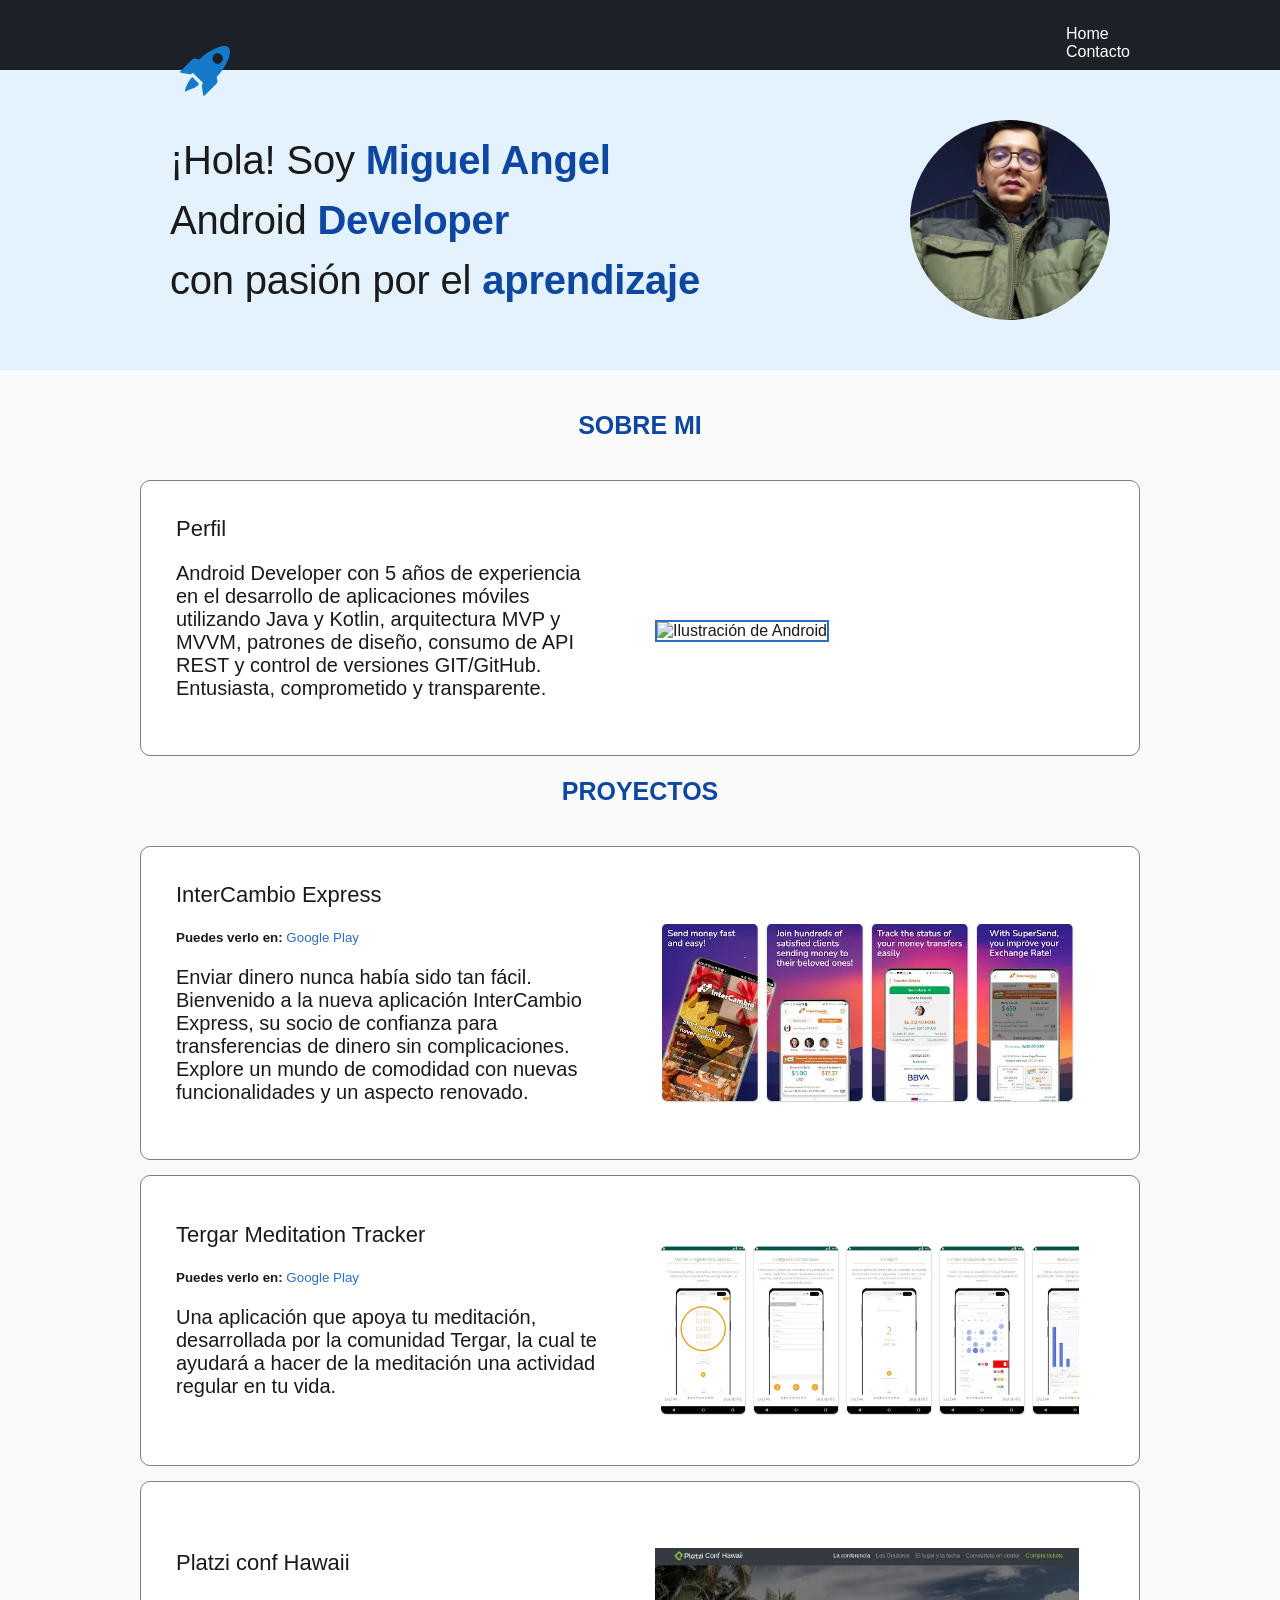
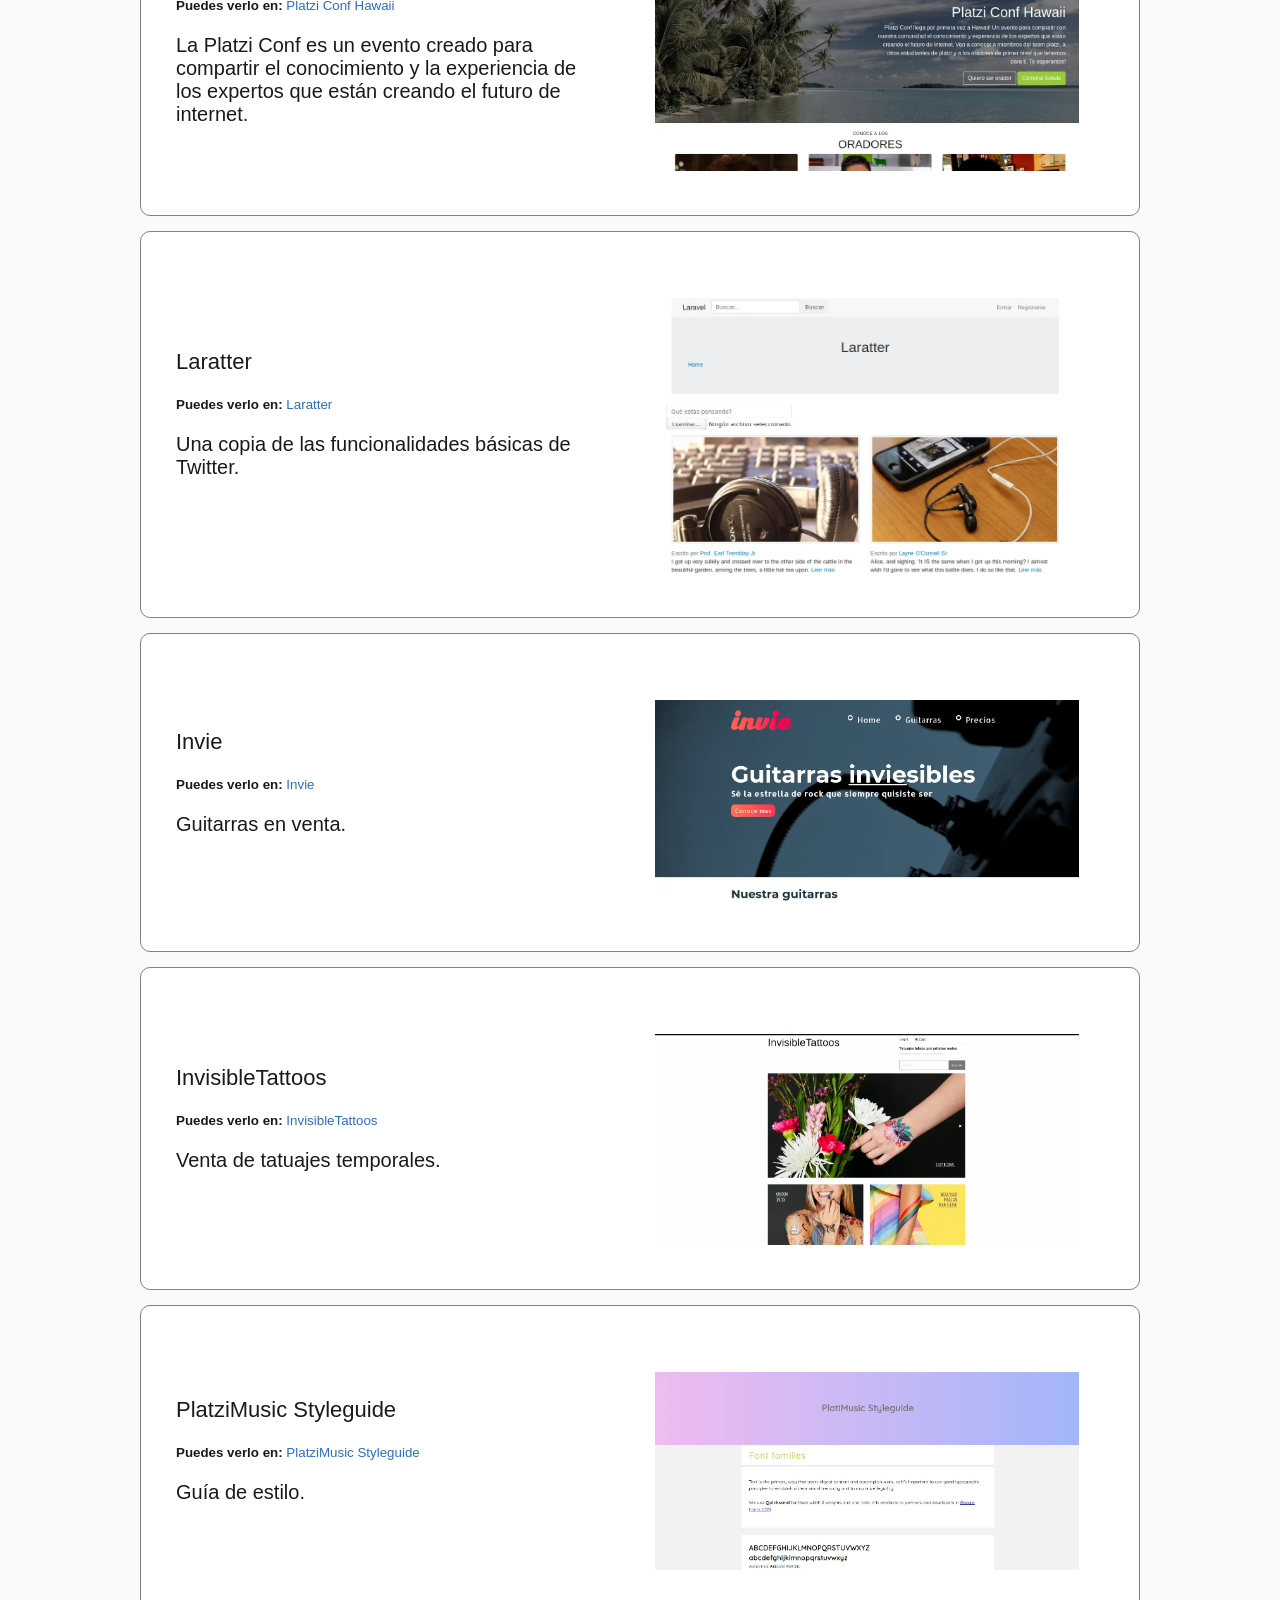
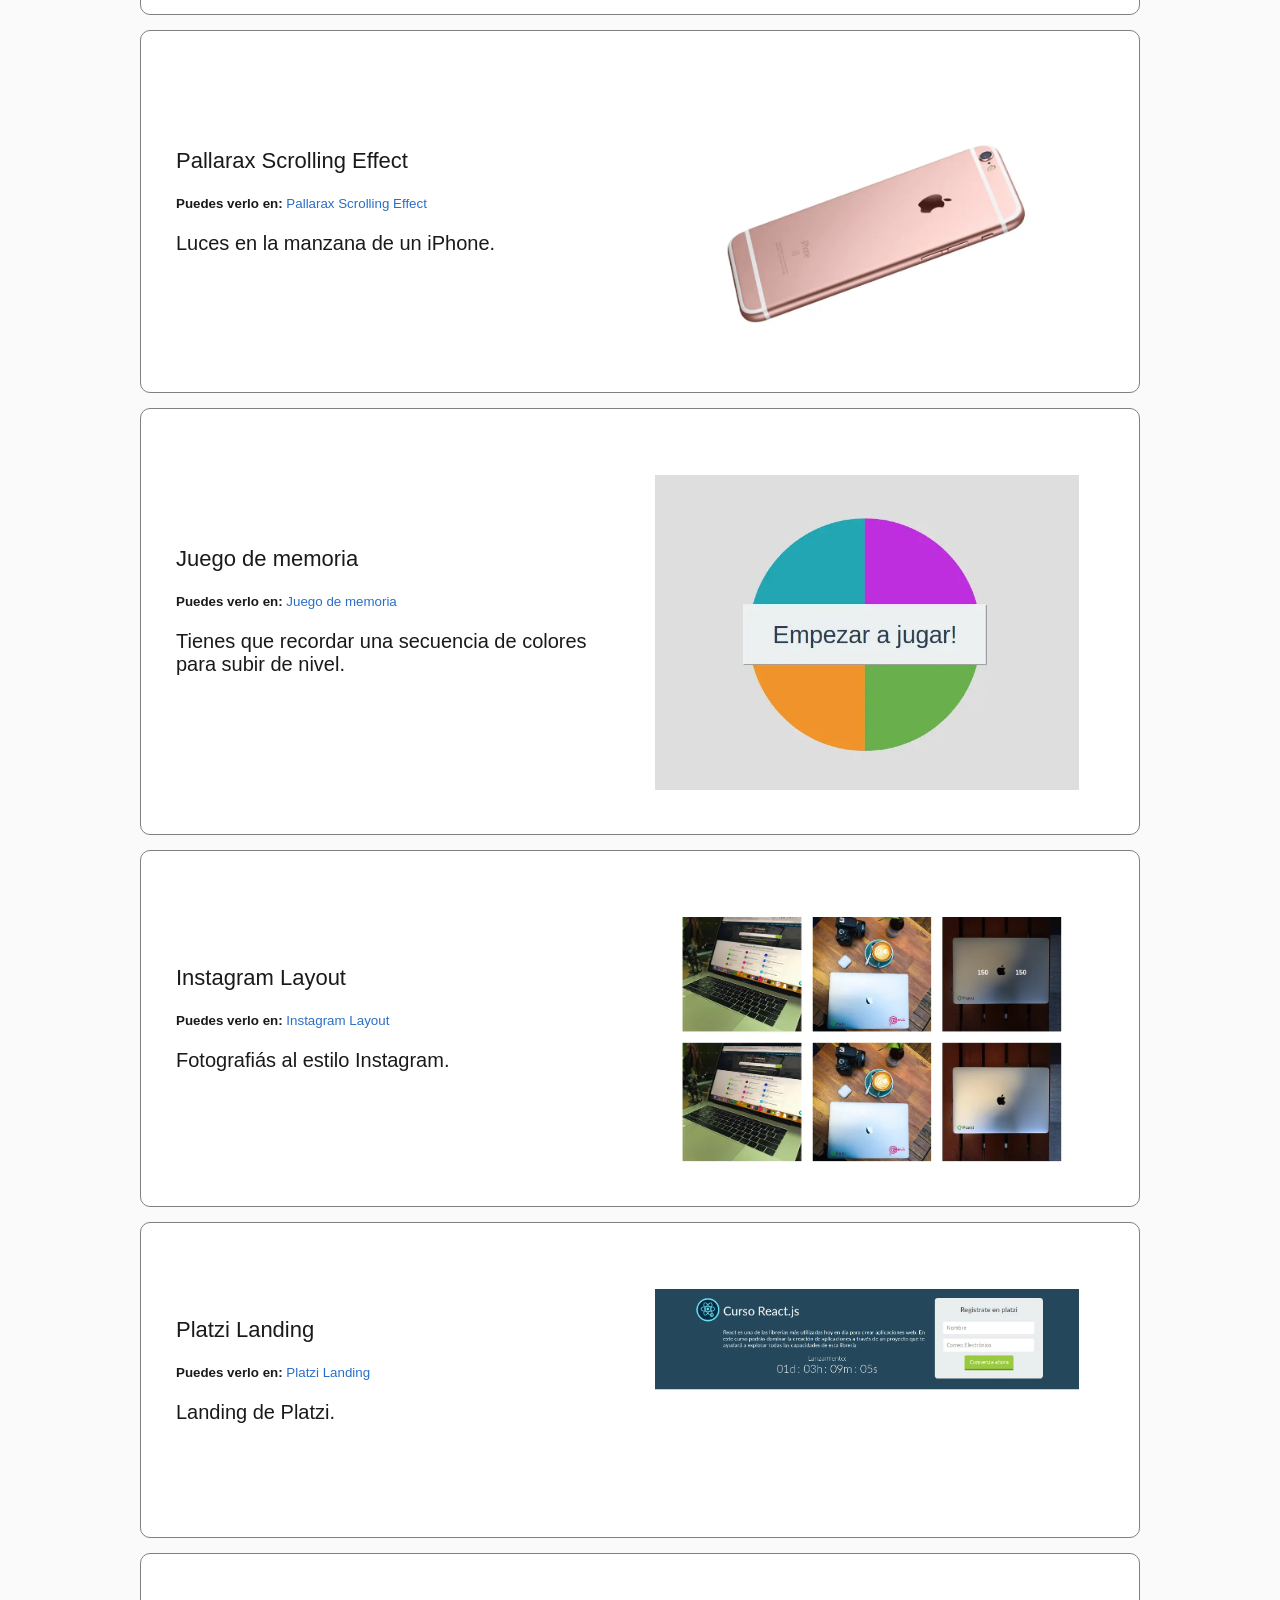
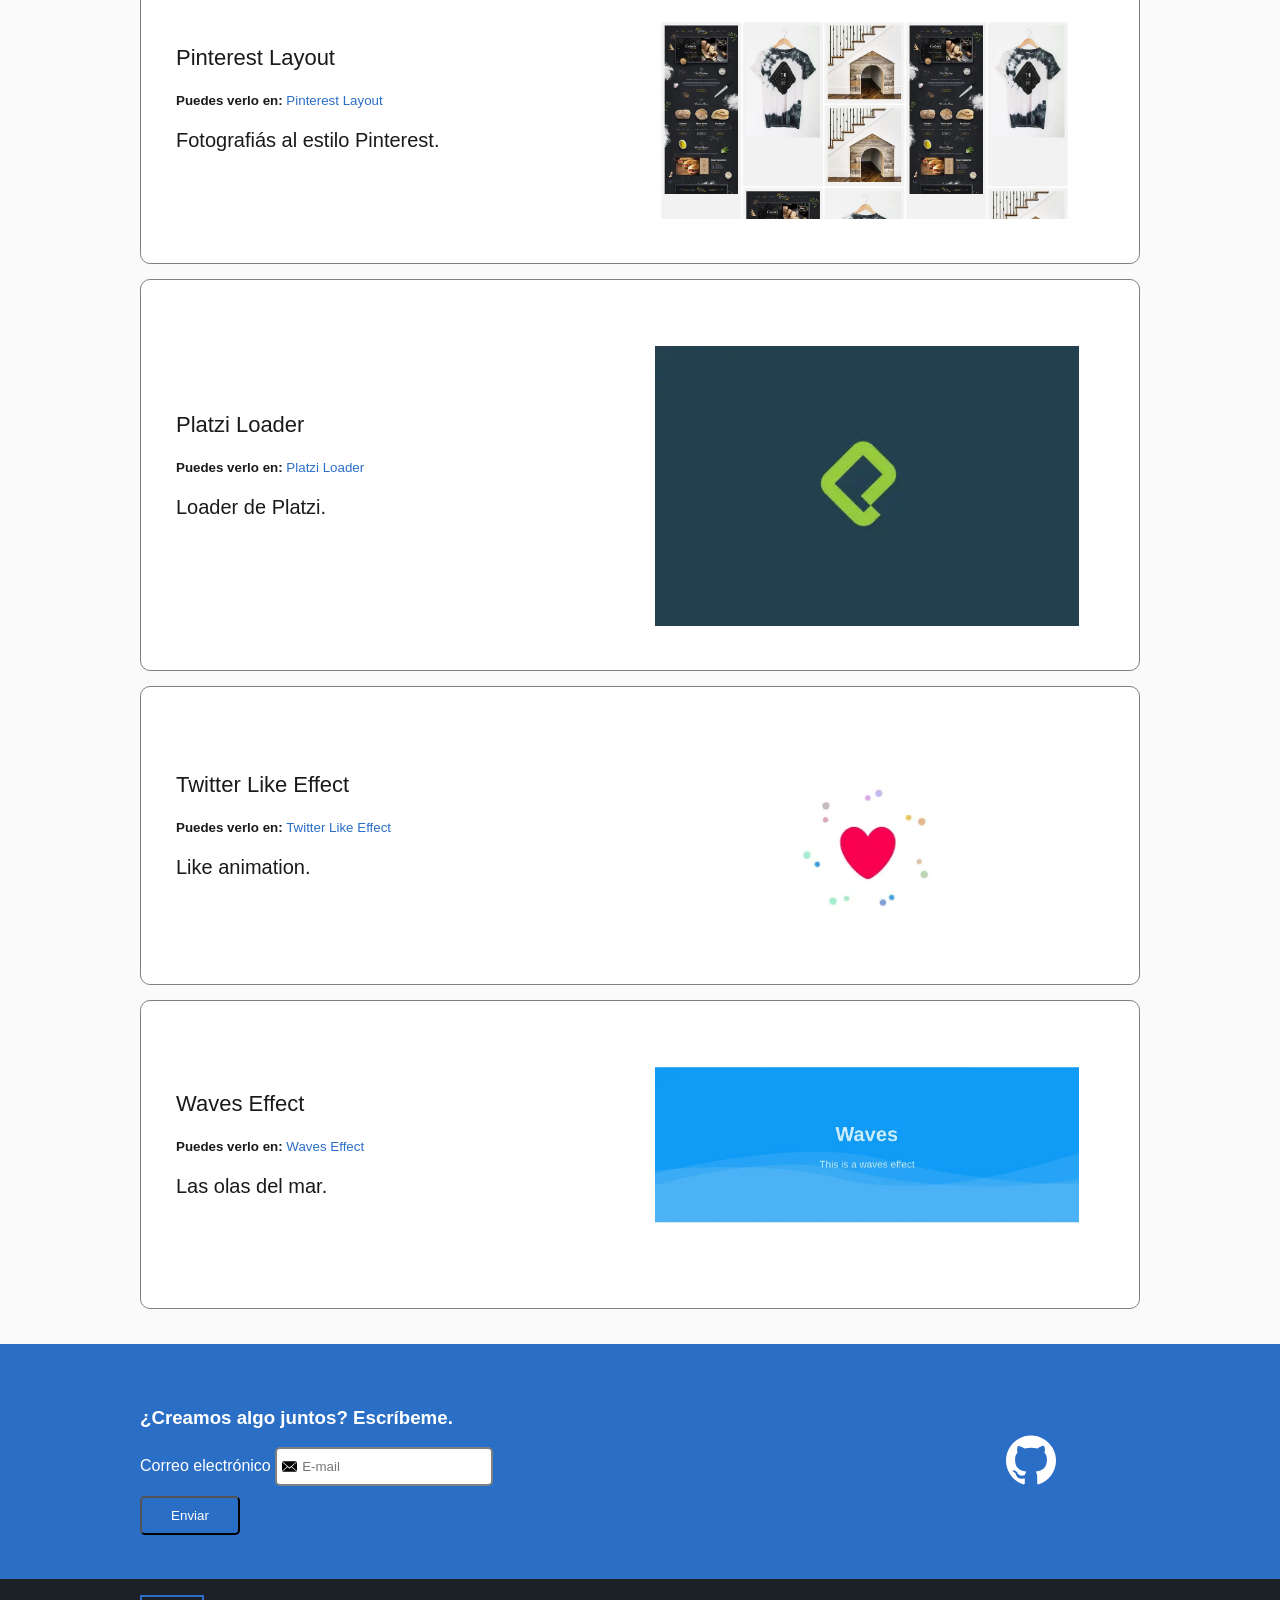
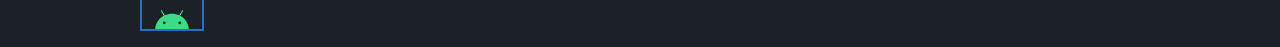
==== index.html @ 7433ea6f "Primer commit" ====
<!DOCTYPE html>
<html lang="es">
    <head>
        <!-- Metadatos y SEO -->
        <meta charset="UTF-8">
        <meta name="viewport" content="width=device-width, initial-scale=1.0">
        <meta http-equiv="X-UA-Compatible" content="ie=edge">
        <title>Miguel Angel Fuentes | Android Developer</title>
        <meta name="description" content="Portafolio de Miguel Angel Fuentes, Android Developer con experiencia en Java, Kotlin, arquitectura MVP/MVVM y desarrollo de aplicaciones móviles.">
        <meta property="og:title" content="Miguel Angel Fuentes | Android Developer">
        <meta property="og:description" content="Portafolio de Miguel Angel Fuentes, Android Developer con experiencia en Java, Kotlin, arquitectura MVP/MVVM y desarrollo de aplicaciones móviles.">
        <meta property="og:type" content="website">
        <meta property="og:url" content="https://mikeegivieer.github.io/">
        <meta property="og:image" content="https://mikeegivieer.github.io/images/m1.png">
        <meta name="twitter:card" content="summary_large_image">
        <meta name="twitter:title" content="Miguel Angel Fuentes | Android Developer">
        <meta name="twitter:description" content="Portafolio de Miguel Angel Fuentes, Android Developer con experiencia en Java, Kotlin, arquitectura MVP/MVVM y desarrollo de aplicaciones móviles.">
        <!-- Cargar estilos principales y responsivos -->
        <link rel="stylesheet" href="css/styles.min.css">
        <link rel="stylesheet" href="css/responsive.css">
    </head>
    <body>
            <!-- Botón menú hamburguesa para móviles -->
            <i class="icon-menu burger-button" id="burger-menu" aria-label="Abrir menú de navegación" tabindex="0" role="button"></i>
            <!-- Encabezado principal con logo y menú -->
            <header class="header" role="banner" aria-label="Encabezado principal del sitio">
                <div class="container">
                    <figure class="logo">
                        <img src="images/logo.svg" height="50" alt="Logo de Miguel Angel Fuentes" role="img" aria-label="Logo de Miguel Angel Fuentes" />
                    </figure>
                    <!-- Navegación principal -->
                    <nav class="menu" role="navigation" aria-label="Menú principal del sitio">
                        <ul>
                            <li>
                                <a class="link" href="index.html" aria-current="page">Home</a>
                            </li>
                            <li>
                                <a class="link" href="index.html#contacto">Contacto</a>
                            </li>
                        </ul>
                    </nav>
                </div>
            </header>
            <main role="main" aria-label="Contenido principal">
                <!-- Sección de presentación principal -->
                <section class="hero" aria-label="Presentación principal">
                    <div class="container">
                        <h1 tabindex="0">¡Hola! Soy <strong> Miguel Angel</strong><br> Android <strong> Developer</strong> <br> con pasión por el <strong> aprendizaje</strong></h1>
                        <img class="hero-image" src="images/m1.webp" width="200" height="200" alt="Foto de Miguel Angel Fuentes" loading="lazy" role="img" aria-label="Foto de Miguel Angel Fuentes" />
                    </div>
                </section>
                <!-- Sección sobre mí y proyectos -->
                <section id="portafolio" class="portfolio" aria-label="Sobre mí y proyectos">
                    <div class="container" role="region" aria-label="Sobre mí">
                        <h2 tabindex="0">Sobre mi</h2>
                        <!-- Perfil profesional -->
                        <article class="project">
                            <div class="project-details">
                                <h3 class="project-title">Perfil </h3>
                                <p class="project-description">Android Developer con 5 años de experiencia en el desarrollo de aplicaciones móviles utilizando Java y Kotlin, arquitectura MVP y MVVM, patrones de diseño, consumo de API REST y control de versiones GIT/GitHub. Entusiasta, comprometido y transparente.  </p>
                            </div>
                            <figure class="project-imageContainer">
                                <img class="project-image" width="500" src="images/android.webp" alt="Ilustración de Android" loading="lazy" role="img" aria-label="Ilustración de Android" style="border: 2px solid #2a6ec6;" >
                            </figure>
                        </article>
                        <!-- Listado de proyectos destacados -->
                        <h2>Proyectos</h2>
                        <!-- Proyecto: InterCambio Express -->
                        <article class="project">
                            <div class="project-details">
                                <h3 class="project-title">InterCambio Express</h3>
                                <p class="project-url"><small><strong> Puedes verlo en:</strong><a target="_blank" rel="noopener noreferrer" href="https://play.google.com/store/apps/details?id=com.intercambio.intersend&hl=es_CO"> Google Play</a></small></p>
                                <p class="project-description">Enviar dinero nunca había sido tan fácil. Bienvenido a la nueva aplicación InterCambio Express, su socio de confianza para transferencias de dinero sin complicaciones. Explore un mundo de comodidad con nuevas funcionalidades y un aspecto renovado.</p>
                            </div>
                            <figure class="project-imageContainer">
                                <img class="project-image" width="500" src="images/proyectos/intercambioExpress/intercambio.webp" alt="proyecto del curso de react native" loading="lazy">
                            </figure>
                        </article>
                        <!-- Proyecto: Tergar Meditation Tracker -->
                        <article class="project">
                            <div class="project-details">
                                <h3 class="project-title">Tergar Meditation Tracker</h3>
                                <p class="project-url"><small><strong> Puedes verlo en:</strong><a target="_blank" rel="noopener noreferrer" href="https://play.google.com/store/apps/details?id=org.tergar.tergarMeditationTracker&hl=es_MX"> Google Play</a></small></p>
                                <p class="project-description">Una aplicación que apoya tu meditación, desarrollada por la comunidad Tergar, la cual te ayudará a hacer de la meditación una actividad regular en tu vida.  </p>
                            </div>
                            <figure class="project-imageContainer">
                                <img class="project-image" width="500" src="images/proyectos/tergar_international/tmt.webp" alt="proyecto del curso de react native" loading="lazy">
                            </figure>
                        </article>
                        <!-- Proyecto: Platzi conf Hawaii -->
                        <article class="project">
                            <div class="project-details">
                                <h3 class="project-title">Platzi conf Hawaii</h3>
                                <p class="project-url"><small><strong> Puedes verlo en:</strong><a target="_blank" rel="noopener noreferrer" href="https://mikeegivieer.github.io/PlatziConfHawaii/"> Platzi Conf Hawaii</a></small></p>
                                <p class="project-description">La Platzi Conf es un evento creado para compartir el conocimiento y la experiencia de los expertos que están creando el futuro de internet.</p>
                            </div>
                            <figure class="project-imageContainer">
                                <img class="project-image" width="500" src="images/proyectos/proyectoPlatziConf.webp" alt="proyecto del curso de react native" loading="lazy">
                            </figure>
                        </article>
                        <!-- Proyecto: Laratter -->
                        <article class="project">
                            <div class="project-details">
                                <h3 class="project-title">Laratter</h3>
                                <p class="project-url"><small><strong> Puedes verlo en:</strong><a target="_blank" rel="noopener noreferrer" href="https://github.com/mikeegivieer/Laratter"> Laratter</a></small></p>
                                <p class="project-description">Una copia de las funcionalidades básicas de Twitter.</p>
                            </div>
                            <figure class="project-imageContainer">
                                <img class="project-image" width="500" src="images/proyectos/proyectoLaratter.webp" alt="proyecto del curso de react native" loading="lazy">
                            </figure>
                        </article>
                        <!-- Proyecto: Invie -->
                        <article class="project">
                            <div class="project-details">
                                <h3 class="project-title">Invie</h3>
                                <p class="project-url"><small><strong> Puedes verlo en:</strong><a target="_blank" rel="noopener noreferrer" href="https://mikeegivieer.github.io/Invie/"> Invie</a></small></p>
                                <p class="project-description">Guitarras en venta.</p>
                            </div>
                            <figure class="project-imageContainer">
                                <img class="project-image" width="500" src="images/proyectos/proyectoInvie.webp" alt="proyecto del curso de react native" loading="lazy">
                            </figure>
                        </article>
                        <!-- Proyecto: InvisibleTattoos -->
                        <article class="project">
                            <div class="project-details">
                                <h3 class="project-title">InvisibleTattoos</h3>
                                <p class="project-url"><small><strong> Puedes verlo en:</strong><a target="_blank" rel="noopener noreferrer" href="https://mikeegivieer.github.io/InvisibleTattoos/"> InvisibleTattoos</a></small></p>
                                <p class="project-description">Venta de tatuajes temporales. </p>
                            </div>
                            <figure class="project-imageContainer">
                                <img class="project-image" width="500" src="images/proyectos/proyectoInvisibleTattoos.webp" alt="proyecto del curso de react native" loading="lazy">
                            </figure>
                        </article>
                        <!-- Proyecto: PlatziMusic Styleguide -->
                        <article class="project">
                            <div class="project-details">
                                <h3 class="project-title">PlatziMusic Styleguide</h3>
                                <p class="project-url"><small><strong> Puedes verlo en:</strong><a target="_blank" rel="noopener noreferrer" href="https://mikeegivieer.github.io/StyleGuide-PlatziMusic/"> PlatziMusic Styleguide</a></small></p>
                                <p class="project-description">Guía de estilo.</p>
                            </div>
                            <figure class="project-imageContainer">
                                <img class="project-image" width="500" src="images/proyectos/proyectoPlatziMusicStyleGuide.webp" alt="proyecto del curso de react native" loading="lazy">
                            </figure>
                        </article>
                        <!-- Proyecto: Pallarax Scrolling Effect -->
                        <article class="project">
                            <div class="project-details">
                                <h3 class="project-title">Pallarax Scrolling Effect</h3>
                                <p class="project-url"><small><strong> Puedes verlo en:</strong><a target="_blank" rel="noopener noreferrer" href="https://mikeegivieer.github.io/ParallaxScrollingEffect/"> Pallarax Scrolling Effect</a></small></p>
                                <p class="project-description">Luces en la manzana de un iPhone.</p>
                            </div>
                            <figure class="project-imageContainer">
                                <img class="project-image" width="500" src="images/proyectos/proyectoParallaxEffect.webp" alt="proyecto del curso de react native" loading="lazy">
                            </figure>
                        </article>
                        <!-- Proyecto: Juego de memoria -->
                        <article class="project">
                            <div class="project-details">
                                <h3 class="project-title">Juego de memoria</h3>
                                <p class="project-url"><small><strong> Puedes verlo en:</strong><a target="_blank" rel="noopener noreferrer" href="https://mikeegivieer.github.io/PlatziFundamentosJS/"> Juego de memoria</a></small></p>
                                <p class="project-description">Tienes que recordar una secuencia de colores para subir de nivel.</p>
                            </div>
                            <figure class="project-imageContainer">
                                <img class="project-image" width="500" src="images/proyectos/proyectoFundamentosJs.webp" alt="proyecto del curso de react native" loading="lazy">
                            </figure>
                        </article>
                        <!-- Proyecto: Instagram Layout -->
                        <article class="project">
                            <div class="project-details">
                                <h3 class="project-title">Instagram Layout</h3>
                                <p class="project-url"><small><strong> Puedes verlo en:</strong><a target="_blank" rel="noopener noreferrer" href="https://mikeegivieer.github.io/InstagramLayout/"> Instagram Layout</a></small></p>
                                <p class="project-description">Fotografiás al estilo Instagram.</p>
                            </div>
                            <figure class="project-imageContainer">
                                <img class="project-image" width="500" src="images/proyectos/proyectoInstagramLayout.webp" alt="proyecto del curso de react native" loading="lazy">
                            </figure>
                        </article>
                        <!-- Proyecto: Platzi Landing -->
                        <article class="project">
                            <div class="project-details">
                                <h3 class="project-title">Platzi Landing</h3>
                                <p class="project-url"><small><strong> Puedes verlo en:</strong><a target="_blank" rel="noopener noreferrer" href="https://mikeegivieer.github.io/PlatziLanding/"> Platzi Landing</a></small></p>
                                <p class="project-description">Landing de Platzi.</p>
                            </div>
                            <figure class="project-imageContainer">
                                <img class="project-image" width="500" src="images/proyectos/proyectoPlatziLanding.webp" alt="proyecto del curso de react native" loading="lazy">
                            </figure>
                        </article>
                        <!-- Proyecto: Pinterest Layout -->
                        <article class="project">
                            <div class="project-details">
                                <h3 class="project-title">Pinterest Layout</h3>
                                <p class="project-url"><small><strong> Puedes verlo en:</strong><a target="_blank" rel="noopener noreferrer" href="https://mikeegivieer.github.io/PinterestLayout/"> Pinterest Layout</a></small></p>
                                <p class="project-description">Fotografiás al estilo Pinterest.</p>
                            </div>
                            <figure class="project-imageContainer">
                                <img class="project-image" width="500" src="images/proyectos/proyectoPinterestLayout.webp" alt="proyecto del curso de react native" loading="lazy">
                            </figure>
                        </article>
                        <!-- Proyecto: Platzi Loader -->
                        <article class="project">
                            <div class="project-details">
                                <h3 class="project-title">Platzi Loader</h3>
                                <p class="project-url"><small><strong> Puedes verlo en:</strong><a target="_blank" rel="noopener noreferrer" href="https://mikeegivieer.github.io/PlatziLogoLoader/"> Platzi Loader</a></small></p>
                                <p class="project-description">Loader de Platzi.</p>
                            </div>
                            <figure class="project-imageContainer">
                                <img class="project-image" width="500" src="images/proyectos/proyectoPlatziLogoLoader.webp" alt="proyecto del curso de react native" loading="lazy">
                            </figure>
                        </article>
                        <!-- Proyecto: Twitter Like Effect -->
                        <article class="project">
                            <div class="project-details">
                                <h3 class="project-title">Twitter Like Effect</h3>
                                <p class="project-url"><small><strong> Puedes verlo en:</strong><a target="_blank" rel="noopener noreferrer" href="https://mikeegivieer.github.io/TwitterLikeEffect/"> Twitter Like Effect</a></small></p>
                                <p class="project-description">Like animation.</p>
                            </div>
                            <figure class="project-imageContainer">
                                <img class="project-image" width="500" src="images/proyectos/proyectoTwitterLike.webp" alt="proyecto del curso de react native" loading="lazy">
                            </figure>
                        </article>
                        <!-- Proyecto: Waves Effect -->
                        <article class="project">
                            <div class="project-details">
                                <h3 class="project-title">Waves Effect</h3>
                                <p class="project-url"><small><strong> Puedes verlo en:</strong><a target="_blank" rel="noopener noreferrer" href="https://mikeegivieer.github.io/WavesEffect/"> Waves Effect</a></small></p>
                                <p class="project-description">Las olas del mar.</p>
                            </div>
                            <figure class="project-imageContainer">
                                <img class="project-image" width="500" src="images/proyectos/proyectoWavesEffect.webp" alt="proyecto del curso de react native" loading="lazy">
                            </figure>
                        </article>
                    </div>
                </section>
            </main>
            <!-- Sección de contacto y redes sociales -->
            <section id="contacto" class="contact" aria-label="Formulario de contacto y redes sociales">
                <div class="container" role="region" aria-label="Contacto y redes sociales">
                    <!-- Formulario de contacto -->
                    <form action="mailto:mikeegivieer@gmail.com" method="post" enctype="text/plain" class="form-email" aria-label="Formulario de contacto por correo electrónico">
                        <h3 tabindex="0"><strong>¿Creamos algo juntos? Escríbeme.</strong></h3>
                        <label for="mail" class="sr-only">Correo electrónico</label>
                        <input type="email" id="mail" name="mail" placeholder="E-mail" aria-label="Correo electrónico" required>
                        <button type="submit" aria-label="Enviar correo">Enviar</button>
                    </form>
                    <!-- Enlaces a redes sociales -->
                    <div class="social" aria-label="Redes sociales">
                        <a href="https://github.com/mikeegivieer" class="social-link github" target="_blank" rel="noopener noreferrer" aria-label="GitHub de Miguel Angel Fuentes"></a>
                        <a href="https://www.linkedin.com/in/mikeegivieer/" class="social-link linkedin" target="_blank" rel="noopener noreferrer" aria-label="LinkedIn de Miguel Angel Fuentes"></a>
                    </div>
                </div>
            </section>
            <!-- Pie de página -->
            <footer class="footer" role="contentinfo" aria-label="Pie de página">
                <div class="container">
                    <div>
                        <p><img src="images/android2.svg" width="60" alt="Logo Android Developer" role="img" aria-label="Logo Android Developer" style="border: 2px solid #2a6ec6;"> </p>
                    </div>
                </div>
            </footer>
            <!-- Script para menú responsive (puede separarse en archivo externo si crece) -->
            <script src="js/nav.min.js"></script>
       
    </body>
</html>
---- css/styles.min.css ----
@font-face{font-family:icomoon;src:url('../fonts/icomoon.eot?166b67');src:url('../fonts/icomoon.eot?166b67#iefix') format('embedded-opentype'),url('../fonts/icomoon.ttf?166b67') format('truetype'),url('../fonts/icomoon.woff?166b67') format('woff'),url('../fonts/icomoon.svg?166b67#icomoon') format('svg');font-weight:400;font-style:normal}[class*=" icon-"],[class^=icon-]{font-family:icomoon!important;speak:none;font-style:normal;font-weight:400;font-variant:normal;text-transform:none;line-height:1;-webkit-font-smoothing:antialiased;-moz-osx-font-smoothing:grayscale}.icon-menu:before{content:"\e900"}body{font-family:'Source Sans Pro',sans-serif;margin:0;background:#f5f5f5;color:#1a1a1a}h1,h2,h3,h4,h5,h6{font-family:'Fjalla One',sans-serif;font-weight:400}h1{font-size:40px;line-height:1.5em;letter-spacing:-.2px;color:#1a1a1a;margin:30px}h1 strong{color:#0d47a1}h2{color:#0d47a1;text-transform:uppercase;font-family:'Source Sans Pro',sans-serif;font-weight:700;font-size:25px;margin-bottom:40px;text-align:center}.hero{height:300px;background-color:#e3f2fd;display:flex;align-items:center;justify-content:space-between;flex-wrap:wrap}.hero-image{object-fit:cover;border-radius:50% 50%;margin:20px 30px}.portfolio{background:#fafafa;padding:20px}.project{border:1px solid gray;border-radius:10px;margin-bottom:15px;padding:20px;background:#fff;display:flex;align-items:center;justify-content:space-between;flex-wrap:nowrap}.project-course,.project-date,.project-url{margin:10px 0}.project-url a{color:#2a6ec6}.project-url a:link{text-decoration:none}.project-description{font-size:20px}.project strong{font-family:'Fjalla One',sans-serif}.project-title{font-size:22px;margin-top:0;margin-bottom:20px}.project-details{width:50%;padding:15px}.project-imageContainer{width:50%}.project-imageContainer img{max-width:100%}.header{background-color:#1b2127;color:#fff;display:flex;height:70px;align-items:center;justify-content:space-between;flex-wrap:wrap}ol,ul{margin:0;padding:0;list-style:none}figure{margin-bottom:0}figure img{margin-top:30px;margin-bottom:20px}.menu{height:inherit}.header ol{display:flex;height:inherit}.header ol li{height:inherit}.header a{color:#fff;text-decoration:none;display:flex;align-items:center;height:inherit;padding:0 10px}.footer{color:#fff;background-color:#1b2127;display:flex;align-items:center;justify-content:space-between;flex-wrap:wrap}.footer img{vertical-align:middle}.footer a{color:#fff}.event-list{display:flex;flex-wrap:wrap}.event-list-tittle{margin-left:20px}.event{margin:1%;width:48%;border-radius:10px;overflow:hidden;flex-shrink:0;background:#f4fbff}.event img{width:480px;height:200px;object-fit:cover}.event-detail{margin:20px;margin-top:-40px;background-color:#fff;position:relative;padding:20px;text-align:center}.event-description{text-align:left}.event-url{border:1px solid;padding:5px 20px;text-decoration:none;color:#026fff;border-radius:5px}.contact{background:#2a6ec6;color:#fff;height:185px;display:flex;align-items:center;justify-content:space-between;padding:25px;flex-wrap:wrap}.social-link{display:inline-block;width:50px;height:50px;margin:0 10px;background-size:50px 50px}.social-link.twitter{background-image:url('../images/twitter.svg')}.social-link.facebook{background-image:url('../images/facebook.svg')}.social-link.github{background-image:url('../images/github.svg')}.social-link.linkedin{background-image:url('../images/linkedin.png')}.social-link.instagram{background-image:url('../images/instagram.svg')}.form-email input{border-color:gray;border-style:solid;border-radius:5px;padding:10px 20px 10px 25px;background-image:url('../images/envelope.svg');background-size:15px 15px;background-repeat:no-repeat;background-position-y:center;background-position-x:5px;margin-bottom:10px}.form-email button{display:block;background:0 0;color:#fff;padding:10px 0;width:100px;border-radius:5px}.form-email h3{font-family:'Source Sans Pro',sans-serif}.container{max-width:1000px;margin:0 auto;display:inherit;justify-content:inherit;align-items:inherit;height:inherit;flex-wrap:inherit;width:100%;flex:1}.burger-button{width:50px;height:50px;border-radius:50%;background-color:rgba(0,0,0,.8);display:none;line-height:50px;text-align:center;position:fixed;z-index:4;left:20px;top:20px;color:#fff}@media screen and (max-width:1023px){.event-list-tittle{margin-left:0}.portfolio{padding:0}.container{padding:0 1em}.hero{height:auto;position:relative;overflow:hidden}h1{font-size:2em;z-index:2}}.html-video{width:100%;height:auto}@media screen and (max-width:770px){.container{max-width:1000px;margin:0 auto;display:inherit;justify-content:inherit;align-items:inherit;height:inherit;flex-wrap:inherit;flex:1;padding:0}h2{font-size:1.4em;margin:.5em 0;text-align:center;margin:20px}.burger-button{display:block}.header{display:block;height:auto}.header ol{display:block}.header ol li{height:50px}.header a{justify-content:center;height:40px;font-size:2em;text-decoration:underline;margin-bottom:.5em}.header .logo{text-align:center;padding:0 10px;margin:0}.menu{position:fixed;background:rgba(5,111,255,.9);z-index:3;top:0;left:-100vw;width:100vw;bottom:0;display:flex;align-items:center;justify-content:center;transition:.3s}.menu.is-active{left:0}.project{display:block;margin:15px}.project-imageContainer{width:auto;text-align:center}.project-details{width:auto}.project-course,.project-date,.project-url{margin:.4em 0}.project-tittle{font-size:1.7em}.project-url{font-size:1em}.project-course{font-size:1em}.project-date{font-size:1em}.project-description{font-size:1em}.event{width:auto;flex-shrink:initial}.event img{width:100%}.footer{padding:10px 20px}}@media screen and (max-width:738px){h1{font-size:1.7em;text-align:center;width:100%}.hero-image{object-fit:cover;border-radius:50% 50%;margin:20px;border:5px solid #2a6ec6;display:block;margin-left:auto;margin-right:auto;margin-bottom:30px;margin-top:0}.project-details{font-size:14px}.project-imageContainer{width:auto;text-align:center;margin:0}.event-detail{margin:-2em .5em .5em;padding:1em}.contact{height:auto;padding:1.5em 0;display:block;text-align:center}.form-email button{margin:1em auto}.form-email h3{margin-top:0}.footer{display:block;text-align:center;border:1px solid transparent}.social-link{width:40px;height:40px;background-size:100%}}@media screen and (max-width:375px){h1{font-size:1.5em}}@media screen and (max-width:320px){h1{margin:0}}@media screen and (max-width:320px){h1{font-size:1.5em}.container{display:block;padding:0}.project-course{font-size:.8em}.project-tittle{font-size:1.2em}.project{width:250px}}
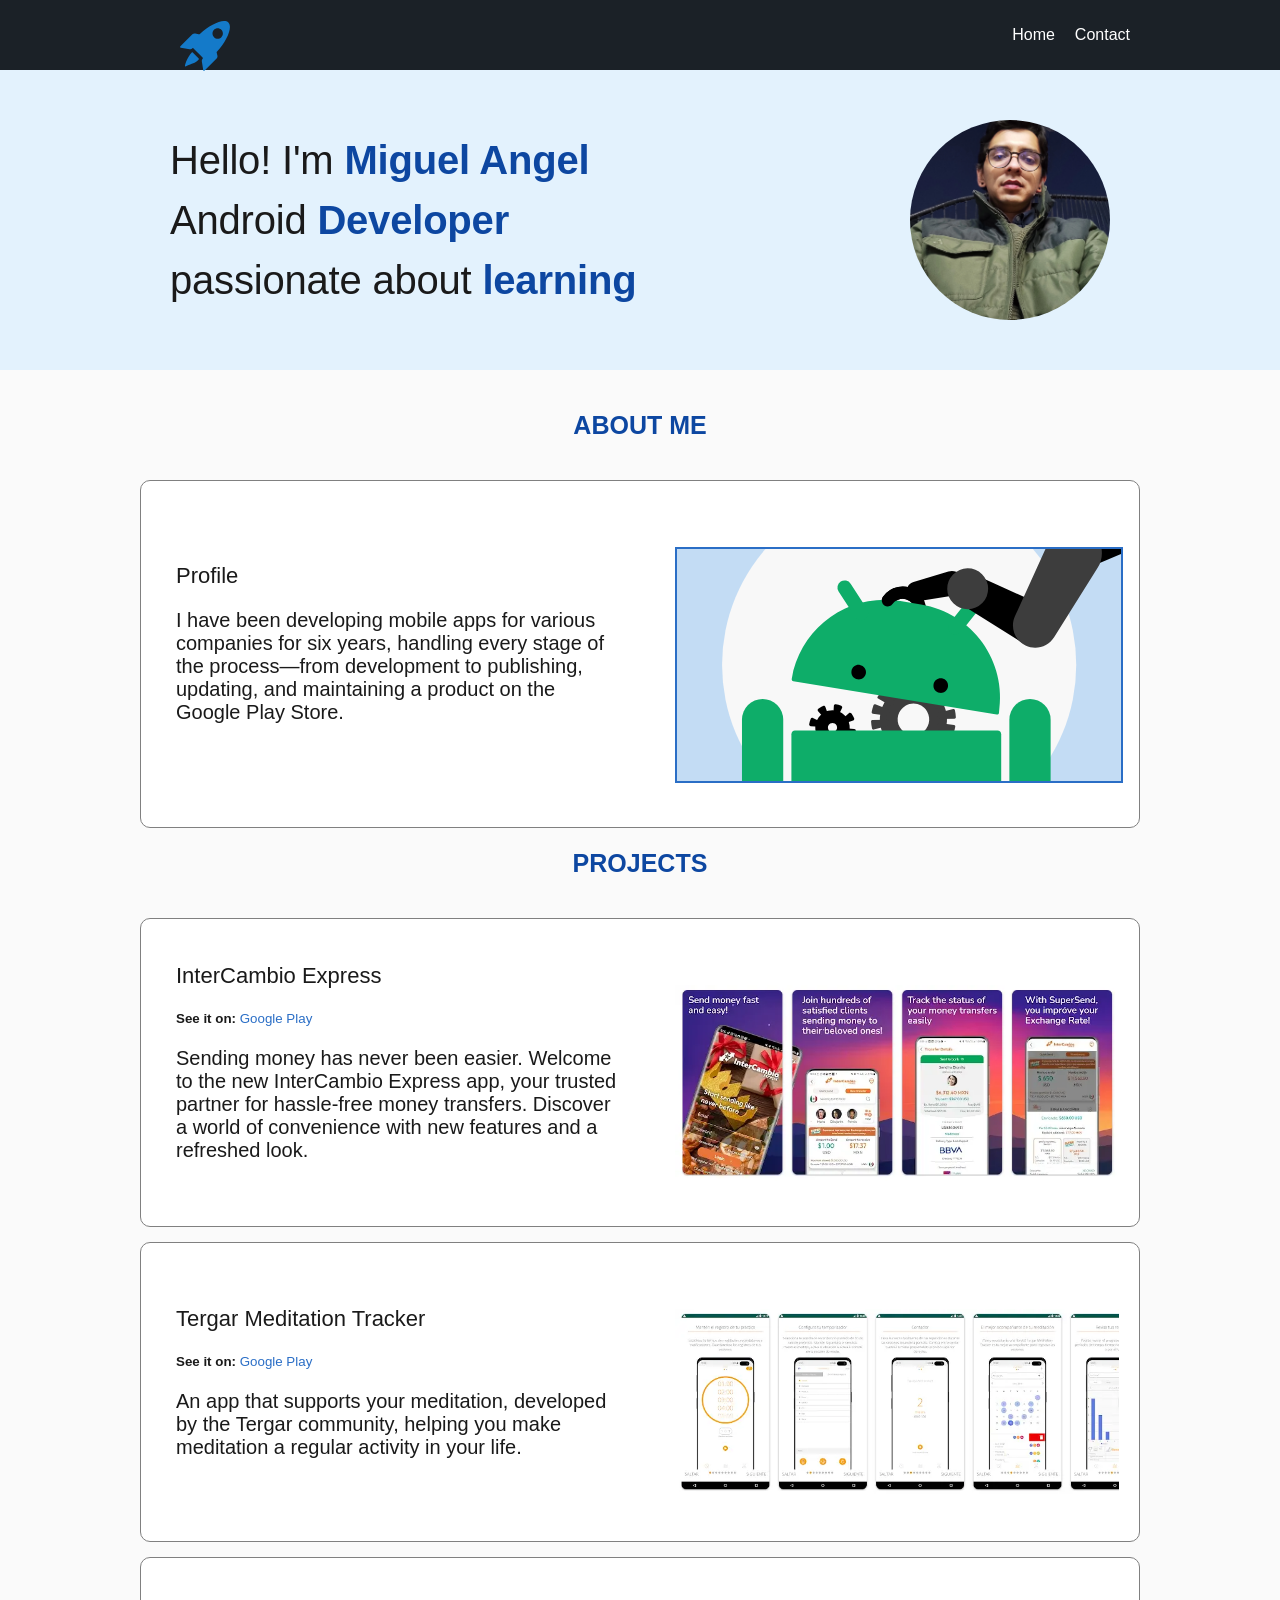
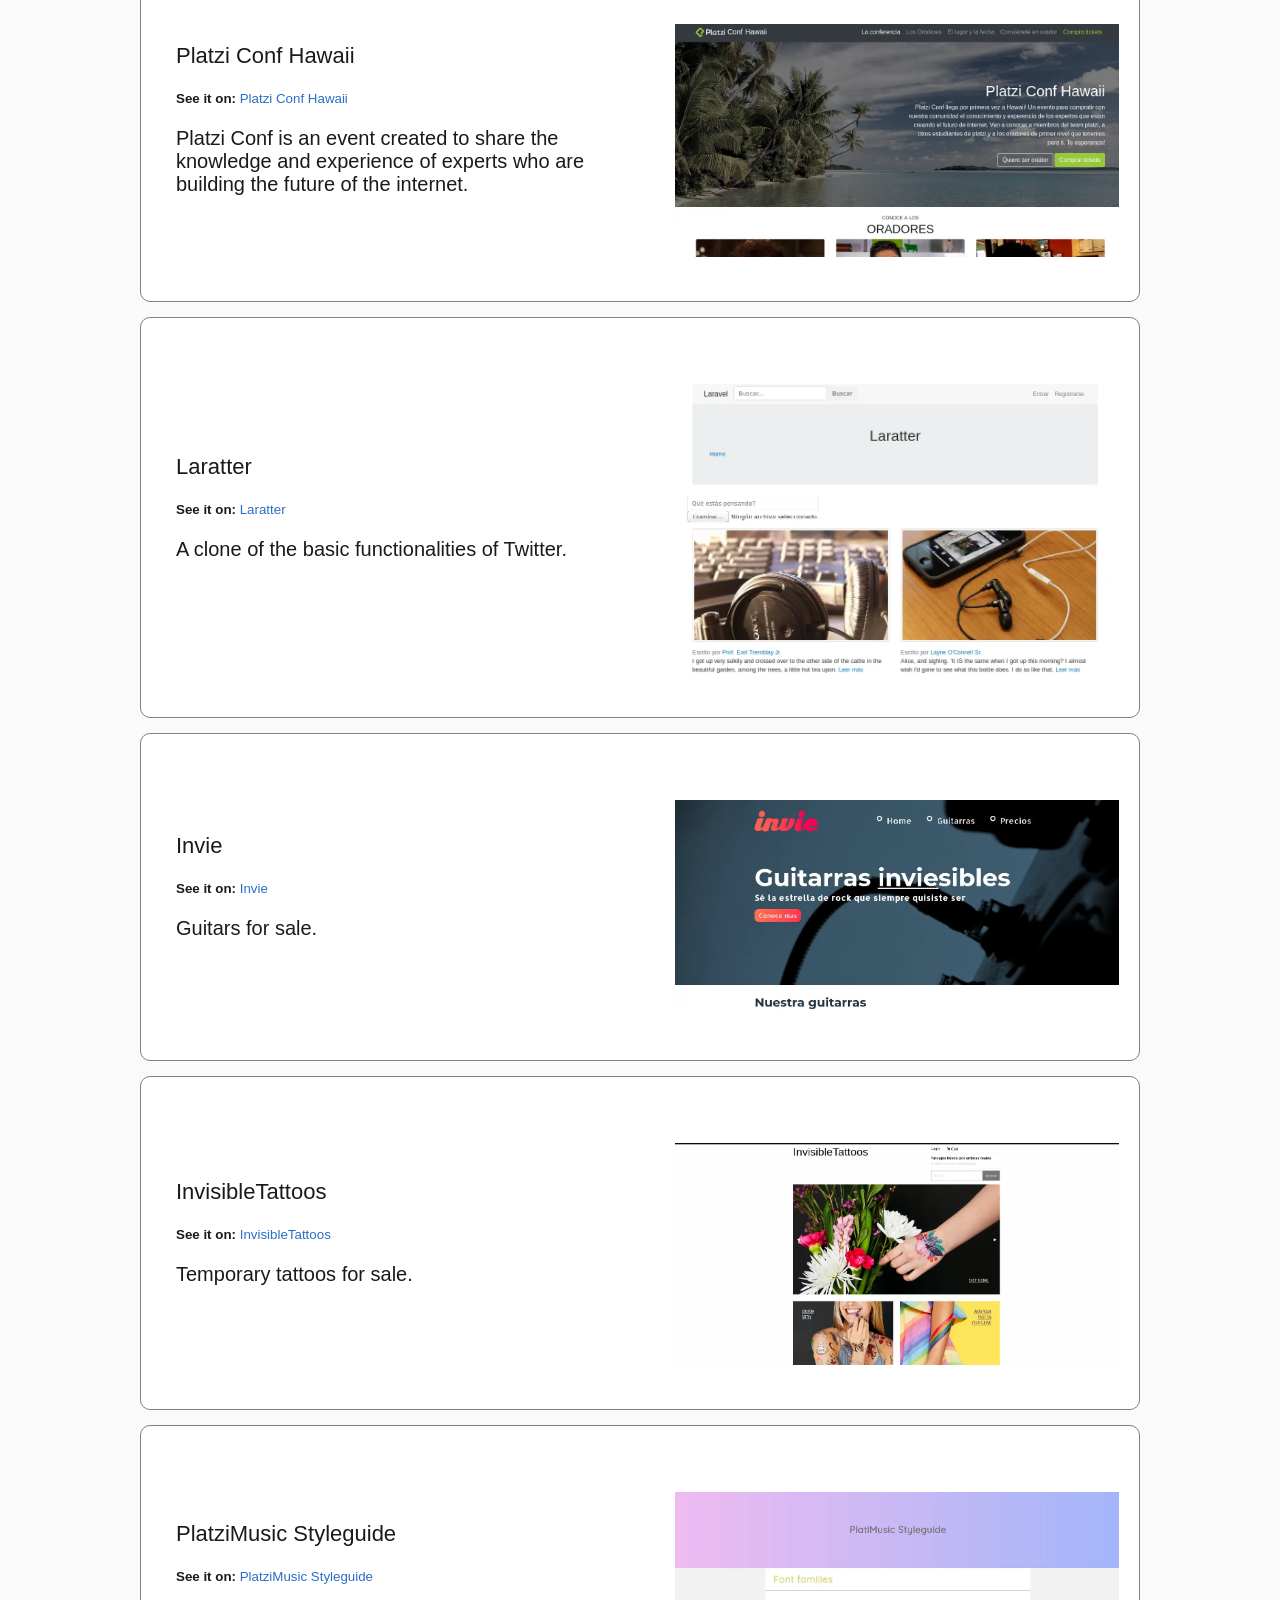
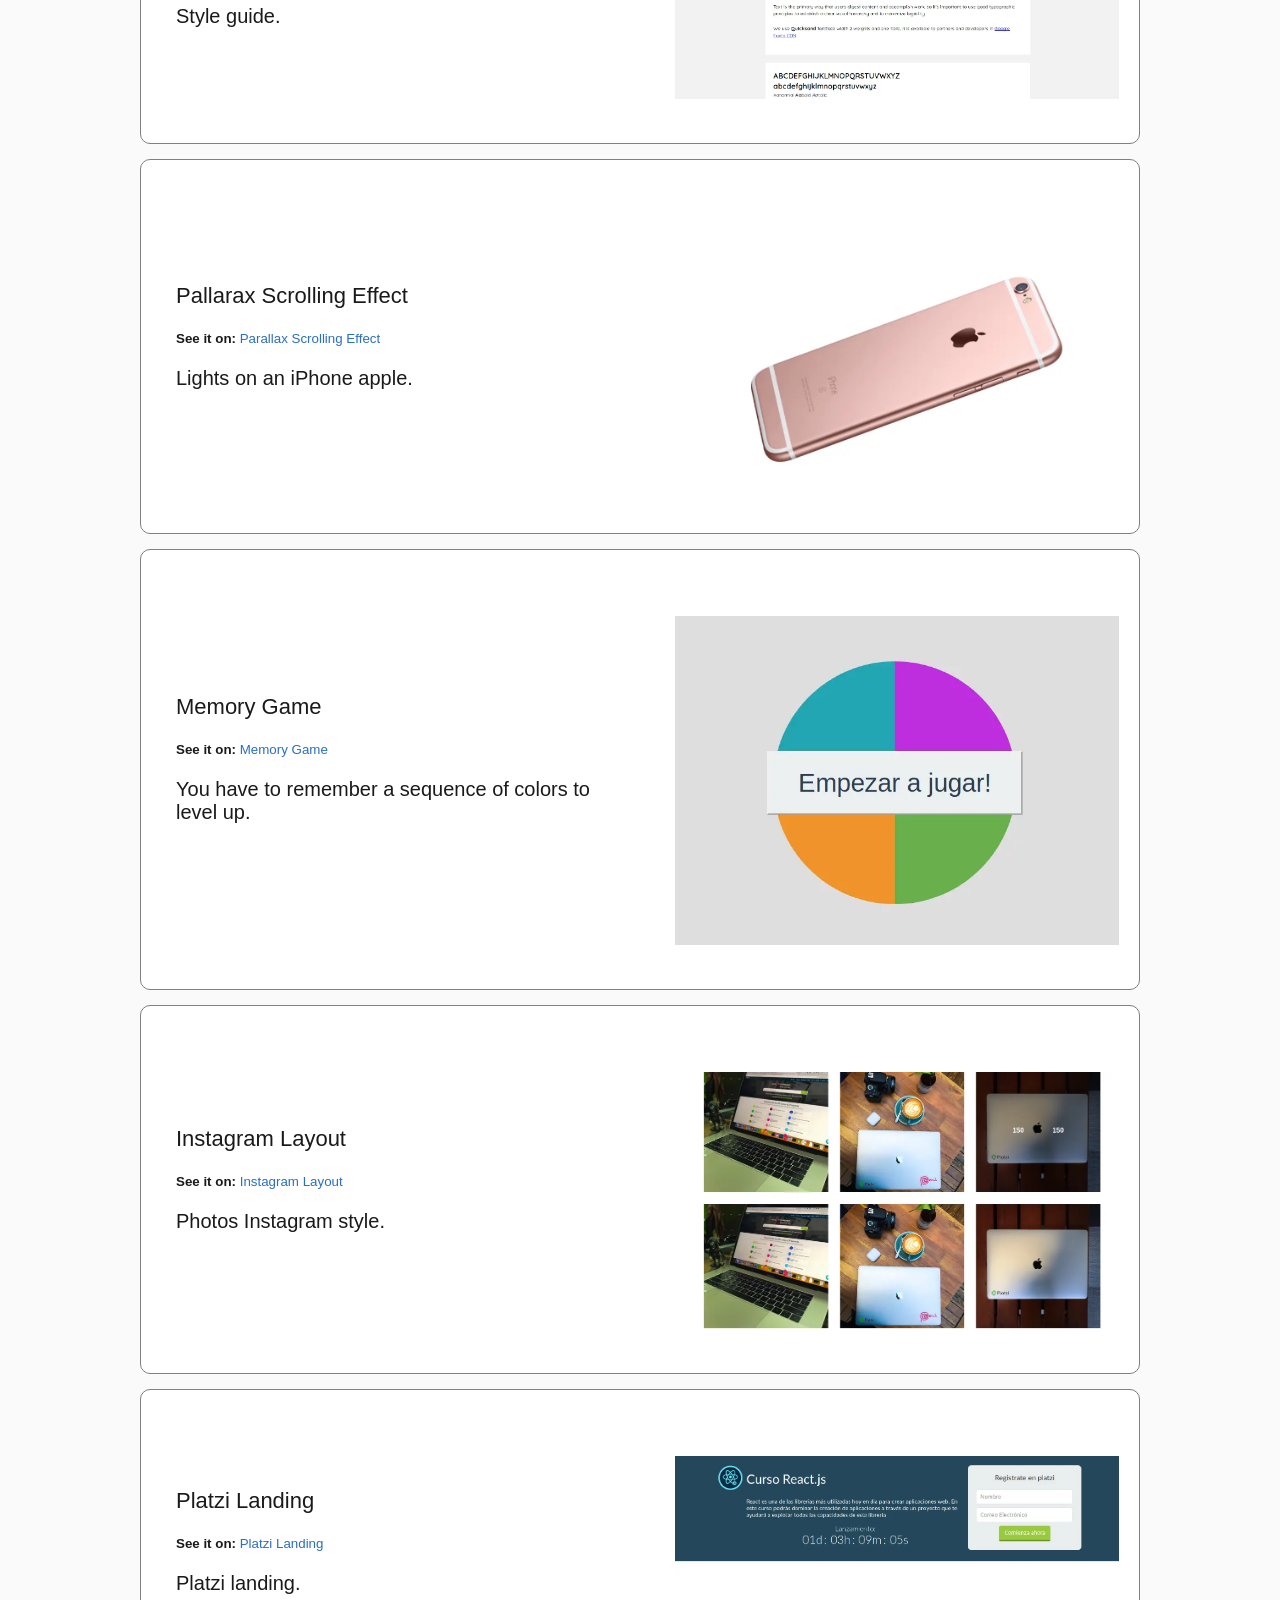
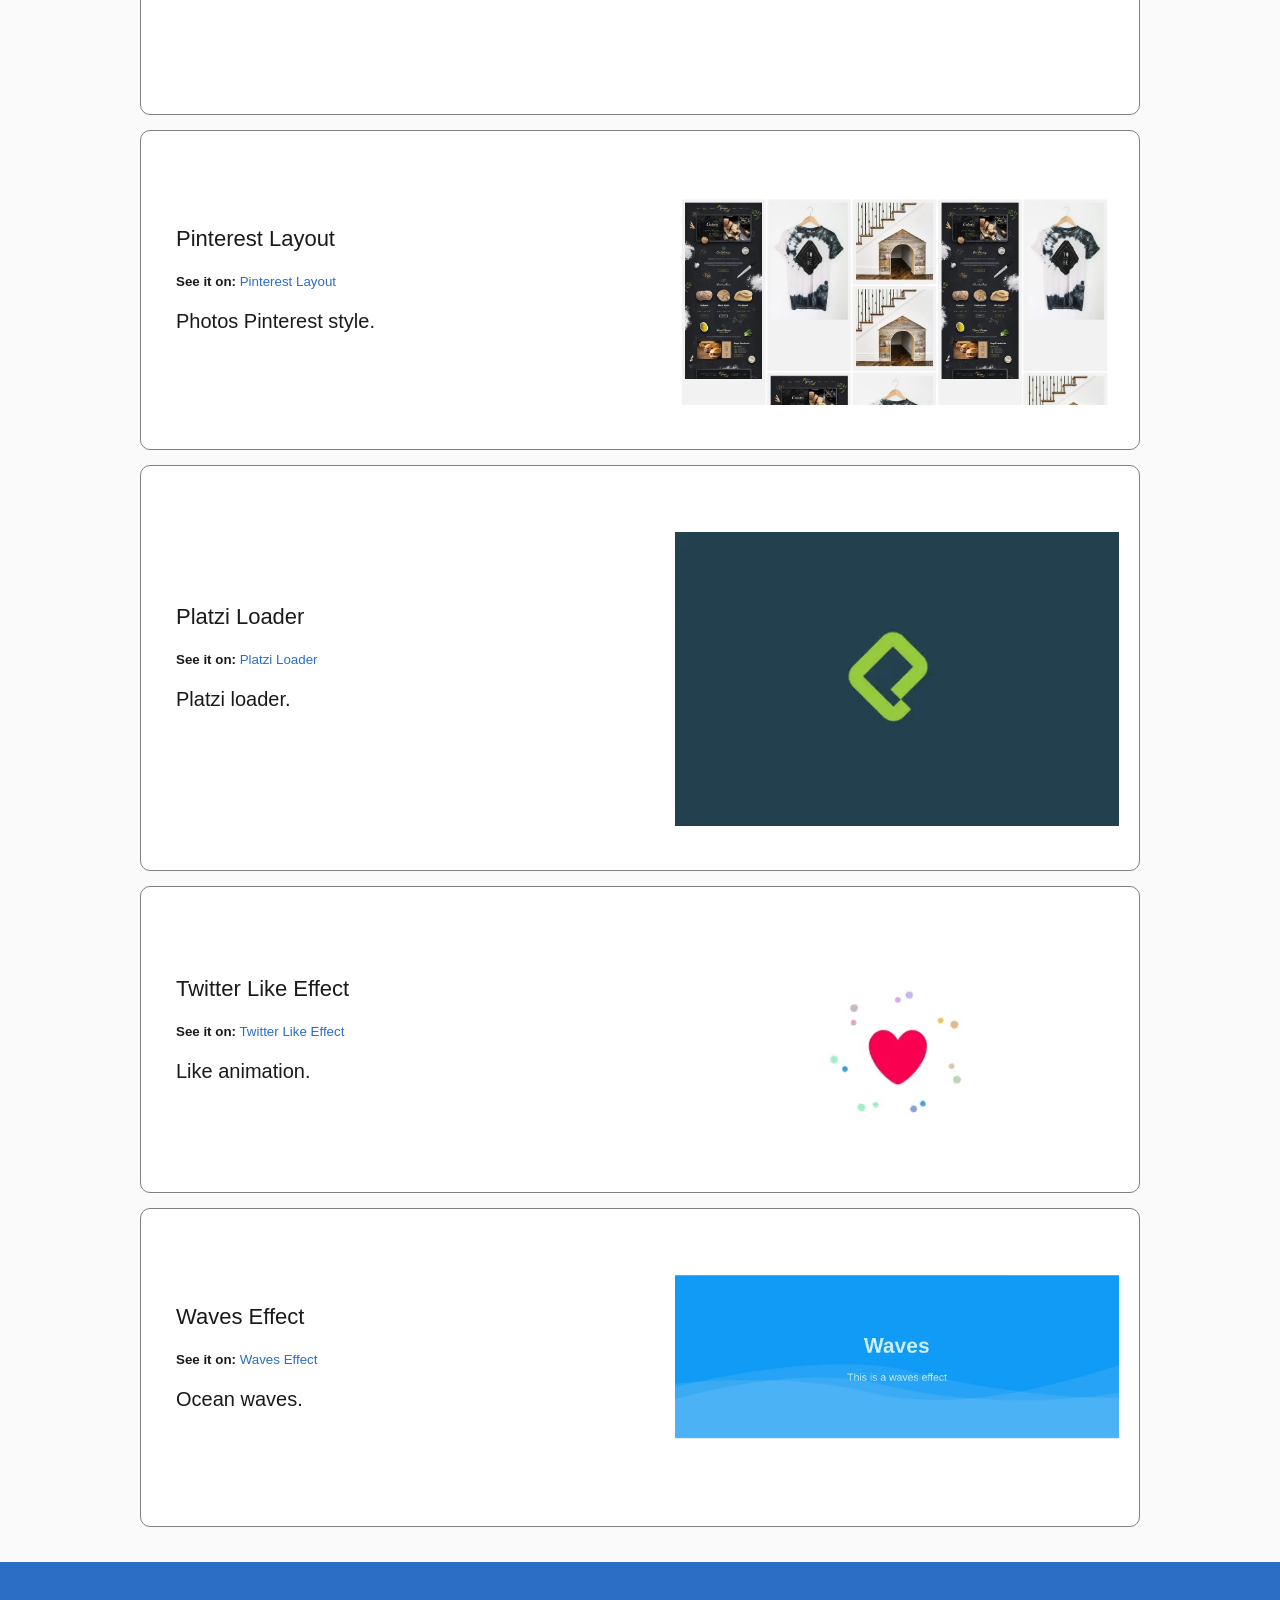
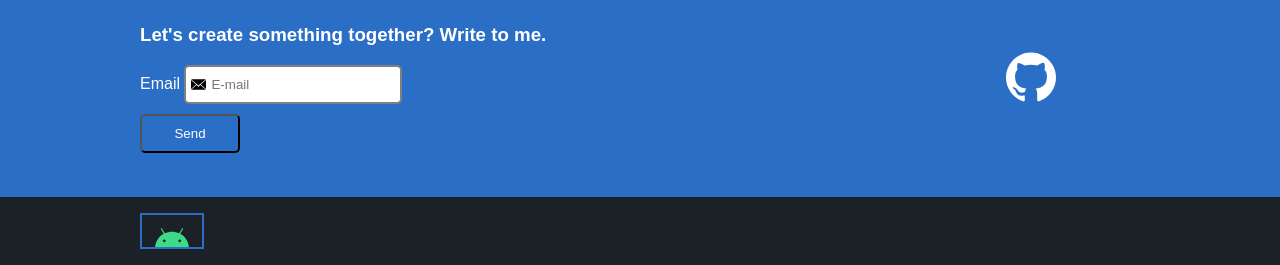
==== commit 82eb863e: "feat: Localizar portafolio al inglés y corregir navegación - Traducir contenido completo a inglés (i" ====
--- a/index.html
+++ b/index.html
@@ -1,264 +1,264 @@
 <!DOCTYPE html>
-<html lang="es">
+<html lang="en">
     <head>
         <!-- Metadatos y SEO -->
         <meta charset="UTF-8">
         <meta name="viewport" content="width=device-width, initial-scale=1.0">
         <meta http-equiv="X-UA-Compatible" content="ie=edge">
         <title>Miguel Angel Fuentes | Android Developer</title>
-        <meta name="description" content="Portafolio de Miguel Angel Fuentes, Android Developer con experiencia en Java, Kotlin, arquitectura MVP/MVVM y desarrollo de aplicaciones móviles.">
+        <meta name="description" content="Portfolio of Miguel Angel Fuentes, Android Developer with experience in Java, Kotlin, MVP/MVVM architecture and mobile app development.">
         <meta property="og:title" content="Miguel Angel Fuentes | Android Developer">
-        <meta property="og:description" content="Portafolio de Miguel Angel Fuentes, Android Developer con experiencia en Java, Kotlin, arquitectura MVP/MVVM y desarrollo de aplicaciones móviles.">
+        <meta property="og:description" content="Portfolio of Miguel Angel Fuentes, Android Developer with experience in Java, Kotlin, MVP/MVVM architecture and mobile app development.">
         <meta property="og:type" content="website">
         <meta property="og:url" content="https://mikeegivieer.github.io/">
         <meta property="og:image" content="https://mikeegivieer.github.io/images/m1.png">
         <meta name="twitter:card" content="summary_large_image">
         <meta name="twitter:title" content="Miguel Angel Fuentes | Android Developer">
-        <meta name="twitter:description" content="Portafolio de Miguel Angel Fuentes, Android Developer con experiencia en Java, Kotlin, arquitectura MVP/MVVM y desarrollo de aplicaciones móviles.">
+        <meta name="twitter:description" content="Portfolio of Miguel Angel Fuentes, Android Developer with experience in Java, Kotlin, MVP/MVVM architecture and mobile app development.">
         <!-- Cargar estilos principales y responsivos -->
-        <link rel="stylesheet" href="css/styles.min.css">
+        <link rel="stylesheet" href="css/styles.css">
         <link rel="stylesheet" href="css/responsive.css">
     </head>
     <body>
-            <!-- Botón menú hamburguesa para móviles -->
-            <i class="icon-menu burger-button" id="burger-menu" aria-label="Abrir menú de navegación" tabindex="0" role="button"></i>
-            <!-- Encabezado principal con logo y menú -->
-            <header class="header" role="banner" aria-label="Encabezado principal del sitio">
+            <!-- Hamburger menu button for mobile -->
+            <i class="icon-menu burger-button" id="burger-menu" aria-label="Open navigation menu" tabindex="0" role="button"></i>
+            <!-- Main header with logo and menu -->
+            <header class="header" role="banner" aria-label="Main site header">
                 <div class="container">
                     <figure class="logo">
-                        <img src="images/logo.svg" height="50" alt="Logo de Miguel Angel Fuentes" role="img" aria-label="Logo de Miguel Angel Fuentes" />
+                        <img src="images/logo.svg" height="50" alt="Miguel Angel Fuentes Logo" role="img" aria-label="Miguel Angel Fuentes Logo" />
                     </figure>
-                    <!-- Navegación principal -->
-                    <nav class="menu" role="navigation" aria-label="Menú principal del sitio">
+                    <!-- Main navigation -->
+                    <nav class="menu" role="navigation" aria-label="Main site menu">
                         <ul>
                             <li>
                                 <a class="link" href="index.html" aria-current="page">Home</a>
                             </li>
                             <li>
-                                <a class="link" href="index.html#contacto">Contacto</a>
+                                <a class="link" href="index.html#contacto">Contact</a>
                             </li>
                         </ul>
                     </nav>
                 </div>
             </header>
-            <main role="main" aria-label="Contenido principal">
-                <!-- Sección de presentación principal -->
-                <section class="hero" aria-label="Presentación principal">
+            <main role="main" aria-label="Main content">
+                <!-- Main presentation section -->
+                <section class="hero" aria-label="Main presentation">
                     <div class="container">
-                        <h1 tabindex="0">¡Hola! Soy <strong> Miguel Angel</strong><br> Android <strong> Developer</strong> <br> con pasión por el <strong> aprendizaje</strong></h1>
-                        <img class="hero-image" src="images/m1.webp" width="200" height="200" alt="Foto de Miguel Angel Fuentes" loading="lazy" role="img" aria-label="Foto de Miguel Angel Fuentes" />
+                        <h1 tabindex="0">Hello! I'm <strong> Miguel Angel</strong><br> Android <strong> Developer</strong> <br> passionate about <strong> learning</strong></h1>
+                        <img class="hero-image" src="images/m1.webp" width="200" height="200" alt="Miguel Angel Fuentes Photo" loading="lazy" role="img" aria-label="Miguel Angel Fuentes Photo" />
                     </div>
                 </section>
-                <!-- Sección sobre mí y proyectos -->
-                <section id="portafolio" class="portfolio" aria-label="Sobre mí y proyectos">
-                    <div class="container" role="region" aria-label="Sobre mí">
-                        <h2 tabindex="0">Sobre mi</h2>
+                <!-- About me and projects section -->
+                <section id="portafolio" class="portfolio" aria-label="About me and projects">
+                    <div class="container" role="region" aria-label="About me">
+                        <h2 tabindex="0">About me</h2>
                         <!-- Perfil profesional -->
                         <article class="project">
                             <div class="project-details">
-                                <h3 class="project-title">Perfil </h3>
-                                <p class="project-description">Android Developer con 5 años de experiencia en el desarrollo de aplicaciones móviles utilizando Java y Kotlin, arquitectura MVP y MVVM, patrones de diseño, consumo de API REST y control de versiones GIT/GitHub. Entusiasta, comprometido y transparente.  </p>
-                            </div>
-                            <figure class="project-imageContainer">
-                                <img class="project-image" width="500" src="images/android.webp" alt="Ilustración de Android" loading="lazy" role="img" aria-label="Ilustración de Android" style="border: 2px solid #2a6ec6;" >
-                            </figure>
-                        </article>
-                        <!-- Listado de proyectos destacados -->
-                        <h2>Proyectos</h2>
+                                <h3 class="project-title">Profile</h3>
+                                <p class="project-description">I have been developing mobile apps for various companies for six years, handling every stage of the process—from development to publishing, updating, and maintaining a product on the Google Play Store.</p>
+                            </div>
+                            <figure class="project-imageContainer">
+                                <img class="project-image" width="500" src="images/android.svg" alt="Android illustration" loading="lazy" role="img" aria-label="Android illustration" style="border: 2px solid #2a6ec6;" >
+                            </figure>
+                        </article>
+                        <!-- Featured projects list -->
+                        <h2>Projects</h2>
                         <!-- Proyecto: InterCambio Express -->
                         <article class="project">
                             <div class="project-details">
                                 <h3 class="project-title">InterCambio Express</h3>
-                                <p class="project-url"><small><strong> Puedes verlo en:</strong><a target="_blank" rel="noopener noreferrer" href="https://play.google.com/store/apps/details?id=com.intercambio.intersend&hl=es_CO"> Google Play</a></small></p>
-                                <p class="project-description">Enviar dinero nunca había sido tan fácil. Bienvenido a la nueva aplicación InterCambio Express, su socio de confianza para transferencias de dinero sin complicaciones. Explore un mundo de comodidad con nuevas funcionalidades y un aspecto renovado.</p>
-                            </div>
-                            <figure class="project-imageContainer">
-                                <img class="project-image" width="500" src="images/proyectos/intercambioExpress/intercambio.webp" alt="proyecto del curso de react native" loading="lazy">
-                            </figure>
-                        </article>
-                        <!-- Proyecto: Tergar Meditation Tracker -->
+                                <p class="project-url"><small><strong> See it on:</strong><a target="_blank" rel="noopener noreferrer" href="https://play.google.com/store/apps/details?id=com.intercambio.intersend&hl=es_CO"> Google Play</a></small></p>
+                                <p class="project-description">Sending money has never been easier. Welcome to the new InterCambio Express app, your trusted partner for hassle-free money transfers. Discover a world of convenience with new features and a refreshed look.</p>
+                            </div>
+                            <figure class="project-imageContainer">
+                                <img class="project-image" width="500" src="images/proyectos/intercambioExpress/intercambio.webp" alt="React Native course project" loading="lazy">
+                            </figure>
+                        </article>
+                        <!-- Project: Tergar Meditation Tracker -->
                         <article class="project">
                             <div class="project-details">
                                 <h3 class="project-title">Tergar Meditation Tracker</h3>
-                                <p class="project-url"><small><strong> Puedes verlo en:</strong><a target="_blank" rel="noopener noreferrer" href="https://play.google.com/store/apps/details?id=org.tergar.tergarMeditationTracker&hl=es_MX"> Google Play</a></small></p>
-                                <p class="project-description">Una aplicación que apoya tu meditación, desarrollada por la comunidad Tergar, la cual te ayudará a hacer de la meditación una actividad regular en tu vida.  </p>
-                            </div>
-                            <figure class="project-imageContainer">
-                                <img class="project-image" width="500" src="images/proyectos/tergar_international/tmt.webp" alt="proyecto del curso de react native" loading="lazy">
-                            </figure>
-                        </article>
-                        <!-- Proyecto: Platzi conf Hawaii -->
-                        <article class="project">
-                            <div class="project-details">
-                                <h3 class="project-title">Platzi conf Hawaii</h3>
-                                <p class="project-url"><small><strong> Puedes verlo en:</strong><a target="_blank" rel="noopener noreferrer" href="https://mikeegivieer.github.io/PlatziConfHawaii/"> Platzi Conf Hawaii</a></small></p>
-                                <p class="project-description">La Platzi Conf es un evento creado para compartir el conocimiento y la experiencia de los expertos que están creando el futuro de internet.</p>
-                            </div>
-                            <figure class="project-imageContainer">
-                                <img class="project-image" width="500" src="images/proyectos/proyectoPlatziConf.webp" alt="proyecto del curso de react native" loading="lazy">
-                            </figure>
-                        </article>
-                        <!-- Proyecto: Laratter -->
+                                <p class="project-url"><small><strong> See it on:</strong><a target="_blank" rel="noopener noreferrer" href="https://play.google.com/store/apps/details?id=org.tergar.tergarMeditationTracker&hl=es_MX"> Google Play</a></small></p>
+                                <p class="project-description">An app that supports your meditation, developed by the Tergar community, helping you make meditation a regular activity in your life.</p>
+                            </div>
+                            <figure class="project-imageContainer">
+                                <img class="project-image" width="500" src="images/proyectos/tergar_international/tmt.webp" alt="React Native course project" loading="lazy">
+                            </figure>
+                        </article>
+                        <!-- Project: Platzi conf Hawaii -->
+                        <article class="project">
+                            <div class="project-details">
+                                <h3 class="project-title">Platzi Conf Hawaii</h3>
+                                <p class="project-url"><small><strong> See it on:</strong><a target="_blank" rel="noopener noreferrer" href="https://mikeegivieer.github.io/PlatziConfHawaii/"> Platzi Conf Hawaii</a></small></p>
+                                <p class="project-description">Platzi Conf is an event created to share the knowledge and experience of experts who are building the future of the internet.</p>
+                            </div>
+                            <figure class="project-imageContainer">
+                                <img class="project-image" width="500" src="images/proyectos/proyectoPlatziConf.webp" alt="React Native course project" loading="lazy">
+                            </figure>
+                        </article>
+                        <!-- Project: Laratter -->
                         <article class="project">
                             <div class="project-details">
                                 <h3 class="project-title">Laratter</h3>
-                                <p class="project-url"><small><strong> Puedes verlo en:</strong><a target="_blank" rel="noopener noreferrer" href="https://github.com/mikeegivieer/Laratter"> Laratter</a></small></p>
-                                <p class="project-description">Una copia de las funcionalidades básicas de Twitter.</p>
-                            </div>
-                            <figure class="project-imageContainer">
-                                <img class="project-image" width="500" src="images/proyectos/proyectoLaratter.webp" alt="proyecto del curso de react native" loading="lazy">
-                            </figure>
-                        </article>
-                        <!-- Proyecto: Invie -->
+                                <p class="project-url"><small><strong> See it on:</strong><a target="_blank" rel="noopener noreferrer" href="https://github.com/mikeegivieer/Laratter"> Laratter</a></small></p>
+                                <p class="project-description">A clone of the basic functionalities of Twitter.</p>
+                            </div>
+                            <figure class="project-imageContainer">
+                                <img class="project-image" width="500" src="images/proyectos/proyectoLaratter.webp" alt="React Native course project" loading="lazy">
+                            </figure>
+                        </article>
+                        <!-- Project: Invie -->
                         <article class="project">
                             <div class="project-details">
                                 <h3 class="project-title">Invie</h3>
-                                <p class="project-url"><small><strong> Puedes verlo en:</strong><a target="_blank" rel="noopener noreferrer" href="https://mikeegivieer.github.io/Invie/"> Invie</a></small></p>
-                                <p class="project-description">Guitarras en venta.</p>
-                            </div>
-                            <figure class="project-imageContainer">
-                                <img class="project-image" width="500" src="images/proyectos/proyectoInvie.webp" alt="proyecto del curso de react native" loading="lazy">
-                            </figure>
-                        </article>
-                        <!-- Proyecto: InvisibleTattoos -->
+                                <p class="project-url"><small><strong> See it on:</strong><a target="_blank" rel="noopener noreferrer" href="https://mikeegivieer.github.io/Invie/"> Invie</a></small></p>
+                                <p class="project-description">Guitars for sale.</p>
+                            </div>
+                            <figure class="project-imageContainer">
+                                <img class="project-image" width="500" src="images/proyectos/proyectoInvie.webp" alt="React Native course project" loading="lazy">
+                            </figure>
+                        </article>
+                        <!-- Project: InvisibleTattoos -->
                         <article class="project">
                             <div class="project-details">
                                 <h3 class="project-title">InvisibleTattoos</h3>
-                                <p class="project-url"><small><strong> Puedes verlo en:</strong><a target="_blank" rel="noopener noreferrer" href="https://mikeegivieer.github.io/InvisibleTattoos/"> InvisibleTattoos</a></small></p>
-                                <p class="project-description">Venta de tatuajes temporales. </p>
-                            </div>
-                            <figure class="project-imageContainer">
-                                <img class="project-image" width="500" src="images/proyectos/proyectoInvisibleTattoos.webp" alt="proyecto del curso de react native" loading="lazy">
-                            </figure>
-                        </article>
-                        <!-- Proyecto: PlatziMusic Styleguide -->
+                                <p class="project-url"><small><strong> See it on:</strong><a target="_blank" rel="noopener noreferrer" href="https://mikeegivieer.github.io/InvisibleTattoos/"> InvisibleTattoos</a></small></p>
+                                <p class="project-description">Temporary tattoos for sale.</p>
+                            </div>
+                            <figure class="project-imageContainer">
+                                <img class="project-image" width="500" src="images/proyectos/proyectoInvisibleTattoos.webp" alt="React Native course project" loading="lazy">
+                            </figure>
+                        </article>
+                        <!-- Project: PlatziMusic Styleguide -->
                         <article class="project">
                             <div class="project-details">
                                 <h3 class="project-title">PlatziMusic Styleguide</h3>
-                                <p class="project-url"><small><strong> Puedes verlo en:</strong><a target="_blank" rel="noopener noreferrer" href="https://mikeegivieer.github.io/StyleGuide-PlatziMusic/"> PlatziMusic Styleguide</a></small></p>
-                                <p class="project-description">Guía de estilo.</p>
-                            </div>
-                            <figure class="project-imageContainer">
-                                <img class="project-image" width="500" src="images/proyectos/proyectoPlatziMusicStyleGuide.webp" alt="proyecto del curso de react native" loading="lazy">
-                            </figure>
-                        </article>
-                        <!-- Proyecto: Pallarax Scrolling Effect -->
+                                <p class="project-url"><small><strong> See it on:</strong><a target="_blank" rel="noopener noreferrer" href="https://mikeegivieer.github.io/StyleGuide-PlatziMusic/"> PlatziMusic Styleguide</a></small></p>
+                                <p class="project-description">Style guide.</p>
+                            </div>
+                            <figure class="project-imageContainer">
+                                <img class="project-image" width="500" src="images/proyectos/proyectoPlatziMusicStyleGuide.webp" alt="React Native course project" loading="lazy">
+                            </figure>
+                        </article>
+                        <!-- Project: Parallax Scrolling Effect -->
                         <article class="project">
                             <div class="project-details">
                                 <h3 class="project-title">Pallarax Scrolling Effect</h3>
-                                <p class="project-url"><small><strong> Puedes verlo en:</strong><a target="_blank" rel="noopener noreferrer" href="https://mikeegivieer.github.io/ParallaxScrollingEffect/"> Pallarax Scrolling Effect</a></small></p>
-                                <p class="project-description">Luces en la manzana de un iPhone.</p>
-                            </div>
-                            <figure class="project-imageContainer">
-                                <img class="project-image" width="500" src="images/proyectos/proyectoParallaxEffect.webp" alt="proyecto del curso de react native" loading="lazy">
-                            </figure>
-                        </article>
-                        <!-- Proyecto: Juego de memoria -->
-                        <article class="project">
-                            <div class="project-details">
-                                <h3 class="project-title">Juego de memoria</h3>
-                                <p class="project-url"><small><strong> Puedes verlo en:</strong><a target="_blank" rel="noopener noreferrer" href="https://mikeegivieer.github.io/PlatziFundamentosJS/"> Juego de memoria</a></small></p>
-                                <p class="project-description">Tienes que recordar una secuencia de colores para subir de nivel.</p>
-                            </div>
-                            <figure class="project-imageContainer">
-                                <img class="project-image" width="500" src="images/proyectos/proyectoFundamentosJs.webp" alt="proyecto del curso de react native" loading="lazy">
-                            </figure>
-                        </article>
-                        <!-- Proyecto: Instagram Layout -->
+                                <p class="project-url"><small><strong> See it on:</strong><a target="_blank" rel="noopener noreferrer" href="https://mikeegivieer.github.io/ParallaxScrollingEffect/"> Parallax Scrolling Effect</a></small></p>
+                                <p class="project-description">Lights on an iPhone apple.</p>
+                            </div>
+                            <figure class="project-imageContainer">
+                                <img class="project-image" width="500" src="images/proyectos/proyectoParallaxEffect.webp" alt="React Native course project" loading="lazy">
+                            </figure>
+                        </article>
+                        <!-- Project: Memory Game -->
+                        <article class="project">
+                            <div class="project-details">
+                                <h3 class="project-title">Memory Game</h3>
+                                <p class="project-url"><small><strong> See it on:</strong><a target="_blank" rel="noopener noreferrer" href="https://mikeegivieer.github.io/PlatziFundamentosJS/"> Memory Game</a></small></p>
+                                <p class="project-description">You have to remember a sequence of colors to level up.</p>
+                            </div>
+                            <figure class="project-imageContainer">
+                                <img class="project-image" width="500" src="images/proyectos/proyectoFundamentosJs.webp" alt="React Native course project" loading="lazy">
+                            </figure>
+                        </article>
+                        <!-- Project: Instagram Layout -->
                         <article class="project">
                             <div class="project-details">
                                 <h3 class="project-title">Instagram Layout</h3>
-                                <p class="project-url"><small><strong> Puedes verlo en:</strong><a target="_blank" rel="noopener noreferrer" href="https://mikeegivieer.github.io/InstagramLayout/"> Instagram Layout</a></small></p>
-                                <p class="project-description">Fotografiás al estilo Instagram.</p>
-                            </div>
-                            <figure class="project-imageContainer">
-                                <img class="project-image" width="500" src="images/proyectos/proyectoInstagramLayout.webp" alt="proyecto del curso de react native" loading="lazy">
-                            </figure>
-                        </article>
-                        <!-- Proyecto: Platzi Landing -->
+                                <p class="project-url"><small><strong> See it on:</strong><a target="_blank" rel="noopener noreferrer" href="https://mikeegivieer.github.io/InstagramLayout/"> Instagram Layout</a></small></p>
+                                <p class="project-description">Photos Instagram style.</p>
+                            </div>
+                            <figure class="project-imageContainer">
+                                <img class="project-image" width="500" src="images/proyectos/proyectoInstagramLayout.webp" alt="React Native course project" loading="lazy">
+                            </figure>
+                        </article>
+                        <!-- Project: Platzi Landing -->
                         <article class="project">
                             <div class="project-details">
                                 <h3 class="project-title">Platzi Landing</h3>
-                                <p class="project-url"><small><strong> Puedes verlo en:</strong><a target="_blank" rel="noopener noreferrer" href="https://mikeegivieer.github.io/PlatziLanding/"> Platzi Landing</a></small></p>
-                                <p class="project-description">Landing de Platzi.</p>
-                            </div>
-                            <figure class="project-imageContainer">
-                                <img class="project-image" width="500" src="images/proyectos/proyectoPlatziLanding.webp" alt="proyecto del curso de react native" loading="lazy">
-                            </figure>
-                        </article>
-                        <!-- Proyecto: Pinterest Layout -->
+                                <p class="project-url"><small><strong> See it on:</strong><a target="_blank" rel="noopener noreferrer" href="https://mikeegivieer.github.io/PlatziLanding/"> Platzi Landing</a></small></p>
+                                <p class="project-description">Platzi landing.</p>
+                            </div>
+                            <figure class="project-imageContainer">
+                                <img class="project-image" width="500" src="images/proyectos/proyectoPlatziLanding.webp" alt="React Native course project" loading="lazy">
+                            </figure>
+                        </article>
+                        <!-- Project: Pinterest Layout -->
                         <article class="project">
                             <div class="project-details">
                                 <h3 class="project-title">Pinterest Layout</h3>
-                                <p class="project-url"><small><strong> Puedes verlo en:</strong><a target="_blank" rel="noopener noreferrer" href="https://mikeegivieer.github.io/PinterestLayout/"> Pinterest Layout</a></small></p>
-                                <p class="project-description">Fotografiás al estilo Pinterest.</p>
-                            </div>
-                            <figure class="project-imageContainer">
-                                <img class="project-image" width="500" src="images/proyectos/proyectoPinterestLayout.webp" alt="proyecto del curso de react native" loading="lazy">
-                            </figure>
-                        </article>
-                        <!-- Proyecto: Platzi Loader -->
+                                <p class="project-url"><small><strong> See it on:</strong><a target="_blank" rel="noopener noreferrer" href="https://mikeegivieer.github.io/PinterestLayout/"> Pinterest Layout</a></small></p>
+                                <p class="project-description">Photos Pinterest style.</p>
+                            </div>
+                            <figure class="project-imageContainer">
+                                <img class="project-image" width="500" src="images/proyectos/proyectoPinterestLayout.webp" alt="React Native course project" loading="lazy">
+                            </figure>
+                        </article>
+                        <!-- Project: Platzi Loader -->
                         <article class="project">
                             <div class="project-details">
                                 <h3 class="project-title">Platzi Loader</h3>
-                                <p class="project-url"><small><strong> Puedes verlo en:</strong><a target="_blank" rel="noopener noreferrer" href="https://mikeegivieer.github.io/PlatziLogoLoader/"> Platzi Loader</a></small></p>
-                                <p class="project-description">Loader de Platzi.</p>
-                            </div>
-                            <figure class="project-imageContainer">
-                                <img class="project-image" width="500" src="images/proyectos/proyectoPlatziLogoLoader.webp" alt="proyecto del curso de react native" loading="lazy">
-                            </figure>
-                        </article>
-                        <!-- Proyecto: Twitter Like Effect -->
+                                <p class="project-url"><small><strong> See it on:</strong><a target="_blank" rel="noopener noreferrer" href="https://mikeegivieer.github.io/PlatziLogoLoader/"> Platzi Loader</a></small></p>
+                                <p class="project-description">Platzi loader.</p>
+                            </div>
+                            <figure class="project-imageContainer">
+                                <img class="project-image" width="500" src="images/proyectos/proyectoPlatziLogoLoader.webp" alt="React Native course project" loading="lazy">
+                            </figure>
+                        </article>
+                        <!-- Project: Twitter Like Effect -->
                         <article class="project">
                             <div class="project-details">
                                 <h3 class="project-title">Twitter Like Effect</h3>
-                                <p class="project-url"><small><strong> Puedes verlo en:</strong><a target="_blank" rel="noopener noreferrer" href="https://mikeegivieer.github.io/TwitterLikeEffect/"> Twitter Like Effect</a></small></p>
+                                <p class="project-url"><small><strong> See it on:</strong><a target="_blank" rel="noopener noreferrer" href="https://mikeegivieer.github.io/TwitterLikeEffect/"> Twitter Like Effect</a></small></p>
                                 <p class="project-description">Like animation.</p>
                             </div>
                             <figure class="project-imageContainer">
-                                <img class="project-image" width="500" src="images/proyectos/proyectoTwitterLike.webp" alt="proyecto del curso de react native" loading="lazy">
-                            </figure>
-                        </article>
-                        <!-- Proyecto: Waves Effect -->
+                                <img class="project-image" width="500" src="images/proyectos/proyectoTwitterLike.webp" alt="React Native course project" loading="lazy">
+                            </figure>
+                        </article>
+                        <!-- Project: Waves Effect -->
                         <article class="project">
                             <div class="project-details">
                                 <h3 class="project-title">Waves Effect</h3>
-                                <p class="project-url"><small><strong> Puedes verlo en:</strong><a target="_blank" rel="noopener noreferrer" href="https://mikeegivieer.github.io/WavesEffect/"> Waves Effect</a></small></p>
-                                <p class="project-description">Las olas del mar.</p>
-                            </div>
-                            <figure class="project-imageContainer">
-                                <img class="project-image" width="500" src="images/proyectos/proyectoWavesEffect.webp" alt="proyecto del curso de react native" loading="lazy">
+                                <p class="project-url"><small><strong> See it on:</strong><a target="_blank" rel="noopener noreferrer" href="https://mikeegivieer.github.io/WavesEffect/"> Waves Effect</a></small></p>
+                                <p class="project-description">Ocean waves.</p>
+                            </div>
+                            <figure class="project-imageContainer">
+                                <img class="project-image" width="500" src="images/proyectos/proyectoWavesEffect.webp" alt="React Native course project" loading="lazy">
                             </figure>
                         </article>
                     </div>
                 </section>
             </main>
-            <!-- Sección de contacto y redes sociales -->
-            <section id="contacto" class="contact" aria-label="Formulario de contacto y redes sociales">
-                <div class="container" role="region" aria-label="Contacto y redes sociales">
-                    <!-- Formulario de contacto -->
-                    <form action="mailto:mikeegivieer@gmail.com" method="post" enctype="text/plain" class="form-email" aria-label="Formulario de contacto por correo electrónico">
-                        <h3 tabindex="0"><strong>¿Creamos algo juntos? Escríbeme.</strong></h3>
-                        <label for="mail" class="sr-only">Correo electrónico</label>
-                        <input type="email" id="mail" name="mail" placeholder="E-mail" aria-label="Correo electrónico" required>
-                        <button type="submit" aria-label="Enviar correo">Enviar</button>
+            <!-- Contact and social networks section -->
+            <section id="contacto" class="contact" aria-label="Contact form and social networks">
+                <div class="container" role="region" aria-label="Contact and social networks">
+                    <!-- Contact form -->
+                    <form action="mailto:mikeegivieer@gmail.com" method="post" enctype="text/plain" class="form-email" aria-label="Contact form via email">
+                        <h3 tabindex="0"><strong>Let's create something together? Write to me.</strong></h3>
+                        <label for="mail" class="sr-only">Email</label>
+                        <input type="email" id="mail" name="mail" placeholder="E-mail" aria-label="Email" required>
+                        <button type="submit" aria-label="Send email">Send</button>
                     </form>
-                    <!-- Enlaces a redes sociales -->
-                    <div class="social" aria-label="Redes sociales">
-                        <a href="https://github.com/mikeegivieer" class="social-link github" target="_blank" rel="noopener noreferrer" aria-label="GitHub de Miguel Angel Fuentes"></a>
-                        <a href="https://www.linkedin.com/in/mikeegivieer/" class="social-link linkedin" target="_blank" rel="noopener noreferrer" aria-label="LinkedIn de Miguel Angel Fuentes"></a>
+                    <!-- Social network links -->
+                    <div class="social" aria-label="Social networks">
+                        <a href="https://github.com/mikeegivieer" class="social-link github" target="_blank" rel="noopener noreferrer" aria-label="Miguel Angel Fuentes GitHub"></a>
+                        <a href="https://www.linkedin.com/in/mikeegivieer/" class="social-link linkedin" target="_blank" rel="noopener noreferrer" aria-label="Miguel Angel Fuentes LinkedIn"></a>
                     </div>
                 </div>
             </section>
-            <!-- Pie de página -->
-            <footer class="footer" role="contentinfo" aria-label="Pie de página">
+            <!-- Footer -->
+            <footer class="footer" role="contentinfo" aria-label="Footer">
                 <div class="container">
                     <div>
-                        <p><img src="images/android2.svg" width="60" alt="Logo Android Developer" role="img" aria-label="Logo Android Developer" style="border: 2px solid #2a6ec6;"> </p>
+                        <p><img src="images/android2.svg" width="60" alt="Android Developer Logo" role="img" aria-label="Android Developer Logo" style="border: 2px solid #2a6ec6;"> </p>
                     </div>
                 </div>
             </footer>
-            <!-- Script para menú responsive (puede separarse en archivo externo si crece) -->
+            <!-- Script for responsive menu (can be separated into external file if it grows) -->
             <script src="js/nav.min.js"></script>
        
     </body>
--- a/css/styles.css
+++ b/css/styles.css
@@ -0,0 +1,608 @@
+@font-face {
+    font-family: 'icomoon';
+    src:  url('../fonts/icomoon.eot?166b67');
+    src:  url('../fonts/icomoon.eot?166b67#iefix') format('embedded-opentype'),
+      url('../fonts/icomoon.ttf?166b67') format('truetype'),
+      url('../fonts/icomoon.woff?166b67') format('woff'),
+      url('../fonts/icomoon.svg?166b67#icomoon') format('svg');
+    font-weight: normal;
+    font-style: normal;
+  }
+  
+  [class^="icon-"], [class*=" icon-"] {
+    /* use !important to prevent issues with browser extensions that change fonts */
+    font-family: 'icomoon' !important;
+    speak: none;
+    font-style: normal;
+    font-weight: normal;
+    font-variant: normal;
+    text-transform: none;
+    line-height: 1;
+  
+    /* Better Font Rendering =========== */
+    -webkit-font-smoothing: antialiased;
+    -moz-osx-font-smoothing: grayscale;
+  }
+  
+  .icon-menu:before {
+    content: "\e900";
+  }
+  
+
+
+body{
+    font-family: 'Source Sans Pro', sans-serif;
+    margin: 0;
+    background: #f5f5f5;
+    color: #1a1a1a;
+}
+
+h1,
+h2,
+h3,
+h4,
+h5,
+h6{
+    font-family: 'Fjalla One', sans-serif;
+    font-weight: normal;
+}
+
+h1{
+    font-size: 40px;
+    line-height: 1.5em;
+    letter-spacing: -.2px;
+    color: #1a1a1a;
+    margin: 30px;
+}
+h1 strong{
+    color: #0d47a1;
+}
+h2{
+    color: #0d47a1;
+    text-transform: uppercase;
+    font-family: 'Source Sans Pro', sans-serif;
+    font-weight: bold;
+    font-size: 25px;
+    margin-bottom: 40px;
+    text-align: center;
+}
+/* Contraste mejorado */
+.hero{
+    height: 300px;
+    background-color: #e3f2fd;
+    display: flex;
+    align-items: center;
+    justify-content: space-between;
+    flex-wrap: wrap;
+}
+.hero-image{
+    object-fit: cover;
+    border-radius: 50% 50%;
+    margin: 20px 30px;
+    
+    
+}
+.portfolio{
+    background: #fafafa;
+    padding: 20px;
+
+}
+.project{
+    border: 1px solid gray;
+    border-radius: 10px;
+    margin-bottom: 15px;
+    padding: 20px;
+    background: white;
+    display: flex;
+    align-items: center;
+    justify-content: space-between;
+    flex-wrap: nowrap;
+
+
+}
+.project-course, 
+.project-date,
+.project-url {
+    margin: 10px 0;
+}
+.project-url a{
+    color: #2a6ec6;
+}
+.project-url a:link{
+    text-decoration: none;
+}
+/* Corregido error de tipografía: .projet-description a .project-description */
+.project-description{
+    font-size: 20px;
+}
+.project strong{
+    font-family: 'Fjalla One', sans-serif;
+}
+.project-title{
+    font-size: 22px;
+    margin-top: 0;
+    margin-bottom: 20px;
+}
+
+
+.project-details{
+ width: 50%;  
+ /* margin-right: 15px; */
+ padding: 15px;
+}
+.project-imageContainer{
+    width: 50%;
+}
+.project-imageContainer img{
+    max-width: 100%;
+}
+.header{
+    background-color: #1b2127;
+    color: white;
+    display: flex;
+    height: 70px;
+    align-items: center;
+    justify-content: space-between;
+    flex-wrap: nowrap;
+}
+ol,
+ul{
+    margin: 0;
+    padding: 0;
+    list-style: none;
+}
+figure{
+   
+    margin-bottom: 0;
+    margin-right: auto;
+}
+
+
+figure img{
+    margin-top: 30px;
+    margin-bottom: 20px;
+}
+
+.menu{
+    display: flex;
+    height: inherit;
+    align-items: center;
+}
+.menu ul{
+    display: flex;
+    height: inherit;
+    margin: 0;
+    padding: 0;
+}
+.menu ul li{
+    height: inherit;
+}
+.header ol{
+    display: flex;
+    height: inherit;
+}
+.header ol li{
+    height: inherit;
+}
+.header a{
+    color: white;
+    text-decoration: none;
+    display: flex;
+    align-items: center;
+    height: inherit;
+    padding: 0 10px;
+}
+.footer{
+    color: white;
+    background-color: #1b2127;
+    display: flex;
+    align-items: center;
+    justify-content: space-between;
+    flex-wrap: wrap;
+}
+.footer img{
+    vertical-align: middle;
+}
+
+.footer a{
+    color: white;
+}
+
+.event-list{
+    display: flex;
+    flex-wrap: wrap;
+}
+.event-list-tittle{
+    margin-left: 20px;
+}
+.event{
+    margin: 1%;
+    width: 48%;
+    border-radius: 10px;
+    overflow: hidden;
+    flex-shrink: 0;
+    background: #f4fbff;
+}
+
+.event img{
+    width: 480px;
+    height: 200px;
+    object-fit: cover;
+}
+
+.event-detail{
+    margin: 20px;
+    margin-top: -40px;
+    background-color: white;
+    position: relative;
+    padding: 20px;
+    text-align: center;
+}
+.event-description{
+    text-align: left;
+}
+.event-url{
+    border: 1px solid;
+    padding: 5px 20px;
+    text-decoration: none;
+    color: #026fff;
+    border-radius: 5px;
+
+}
+.contact{
+    background: #2a6ec6;
+    color: white;
+    height: 185px;
+    display: flex;
+    align-items: center;
+    justify-content: space-between;
+    padding: 25px;
+    flex-wrap: wrap;
+}
+
+.social{
+
+}
+
+.social-link {
+    display: inline-block;
+    width: 50px;
+    height: 50px;
+    margin: 0 10px;
+    background-size: 50px 50px;
+}
+
+.social-link.twitter {
+    background-image: url('../images/twitter.svg');
+}
+
+.social-link.facebook {
+    background-image: url('../images/facebook.svg');
+}
+
+.social-link.github {
+    background-image: url('../images/github.svg');
+}
+
+.social-link.linkedin {
+    background-image: url('../images/linkedin.png');
+}
+
+.social-link.instagram {
+    background-image: url('../images/instagram.svg');
+}
+.form-email input{
+   border-color: gray;
+   border-style: solid;
+   border-radius: 5px;
+   padding: 10px 20px 10px 25px;
+   background-image: url('../images/envelope.svg'); 
+   background-size: 15px 15px;
+   background-repeat: no-repeat;
+   background-position-y: center;
+   background-position-x: 5px;
+   margin-bottom: 10px;
+}
+
+.form-email button{
+    display: block;
+
+    background: transparent;
+    color: white;
+    padding: 10px 0;
+    width: 100px;
+    border-radius: 5px;
+}
+
+.form-email h3{
+    font-family: 'Source Sans Pro', sans-serif;
+}
+
+.container{
+    max-width: 1000px;
+    margin: 0 auto;
+    display: inherit;
+    justify-content: inherit;
+    align-items: inherit;
+    height: inherit;
+    flex-wrap: inherit;
+    width: 100%;
+    flex: 1;
+}
+
+.burger-button{
+    width: 50px;
+    height: 50px;
+    border-radius: 50%;
+    background-color: rgba(0,0,0,.8);
+    display: none;
+    line-height: 50px;
+    text-align: center;
+    position: fixed;
+    z-index: 4;
+    left: 20px;
+    top: 20px;
+    color: white;
+    
+}
+
+  @media screen and (max-width: 1023px ){
+      .event-list-tittle{
+          margin-left: 0;
+      }
+        .portfolio{
+            padding: 0;
+        }
+        .container{
+         padding: 0 1em;
+        }
+        .hero{
+            height: auto;
+            position: relative;
+            overflow: hidden;
+            /* padding: 2em; */
+        }
+        .hero-image{
+            /* position: absolute;
+            z-index: 1;
+            left: 0;
+            right: 0;
+            top: 0;
+            bottom: 0;
+            width: 100%; */
+          }
+          h1{
+              font-size: 2em;
+              z-index: 2;
+          }
+    }
+
+   .html-video{
+       width: 100%;
+       height: auto;;
+       /* max-width: 100%; */
+   }
+
+  @media screen and (max-width: 770px ){
+    
+ 
+    .container{
+        max-width: 1000px;
+        margin: 0 auto;
+        display: inherit;
+        justify-content: inherit;
+        align-items: inherit;
+        height: inherit;
+        flex-wrap: inherit;
+        /* width: 100%; */
+        flex: 1;
+        padding: 0;
+    }
+    
+    h2{
+        font-size: 1.4em;
+        margin: .5em 0;
+        /* align-self: center; */
+        text-align: center;
+        margin: 20px;
+     }
+    .burger-button{
+        display: block;
+    }
+
+     .header{
+         display: block;
+         height: auto;
+     }
+     .header ol{
+         display: block;
+     }
+     .header ol li{
+         height: 50px;
+     }
+     .header a{
+         justify-content: center;
+         height: 40px;
+         font-size: 2em;
+         text-decoration: underline;
+         margin-bottom: .5em;
+     }
+     .header .logo {
+         text-align: center;
+         padding: 0 10px;
+         margin: 0;
+     }
+     
+
+     .menu{
+         position: fixed;
+         background: rgba(5, 111,255,.9);
+         z-index: 3;
+         top: 0;
+         left: -100vw;
+         width: 100vw;
+         /* height: 100vh; */
+         bottom: 0;
+         display: flex;
+         align-items: center;
+         justify-content: center;
+         transition: .3s;
+     }
+     .menu.is-active {
+         left: 0;
+     }
+     .project{
+         display: block;
+         margin: 15px;
+     }
+     .project-imageContainer{
+         width: auto;
+         text-align: center;
+     }
+     .project-details{
+         width: auto;
+         /* font-size: 16px; */
+     }
+     .project-course, .project-date, .project-url{
+         margin: .4em 0;
+     }
+     .project-tittle{
+      font-size: 1.7em;
+     }
+     .project-url{
+        font-size: 1em;
+     }
+     .project-course{
+        font-size: 1em;
+     }
+     .project-date{
+        font-size: 1em;
+     }
+      /* Corregido error de tipografía: .projet-description a .project-description */
+      .project-description{
+          font-size: 1em;
+      }
+     .event{
+         width: auto;
+         flex-shrink: initial;
+     }
+     .event img{
+         width: 100%; 
+     }
+     .footer{
+         padding:  10px 20px;
+     }
+  }
+
+
+  
+
+  @media screen and (max-width: 738px ){
+      
+
+    h1 {
+        font-size: 1.7em;
+        text-align: center;
+        /* display: flex; */
+        /* justify-content: left; */
+        /* align-items: center; */
+        width: 100%;
+    }
+    .hero-image {
+        object-fit: cover;
+        border-radius: 50% 50%;
+        margin: 20px;
+        border: 5px solid #2a6ec6;
+        display: block;
+        /* text-align: center; */
+        margin-left: auto;
+        margin-right: auto;
+        margin-bottom: 30px;
+        margin-top: 0;
+    }
+    .project-details{
+        /* width: auto; */
+        font-size: 14px;
+    }
+
+    .project-imageContainer {
+        width: auto;
+        text-align: center;
+        margin: 0;
+    }
+    .event-detail{
+        margin: -2em .5em .5em;
+        padding: 1em;
+    }
+    .contact{
+        height: auto;
+        padding: 1.5em 0;
+        display: block;
+        text-align: center;
+    }
+    .form-email button {
+        margin: 1em auto;
+    }
+    .form-email h3{
+        margin-top: 0;
+    }
+    .footer{
+        display: block;
+        text-align: center;
+        border: 1px solid transparent;
+    }
+    .social-link{
+       width: 40px;
+        height: 40px;
+        background-size: 100%;
+    }
+   }
+@media screen and (max-width: 425px ){
+
+
+}
+
+@media screen and (max-width: 375px ){
+
+    h1{
+           font-size: 1.5em;
+    }
+
+}
+
+@media screen and (max-width: 320px ){
+
+    h1{
+           margin: 0;
+
+    }
+
+}
+
+
+@media screen and (max-width: 320px ){
+     h1{
+         font-size: 1.5em;
+         /* background: rgba(0, 0, 0, .5); */
+     }
+     .hero{
+         /* padding: 2em 1em; */
+     }
+     .container{
+       display: block;
+       padding: 0;
+     }
+
+     .project-course {
+        font-size: .8em;
+    }
+    
+    .project-tittle{
+        font-size: 1.2em;
+    }
+
+    .project{
+        width: 250px;
+    }
+
+    }
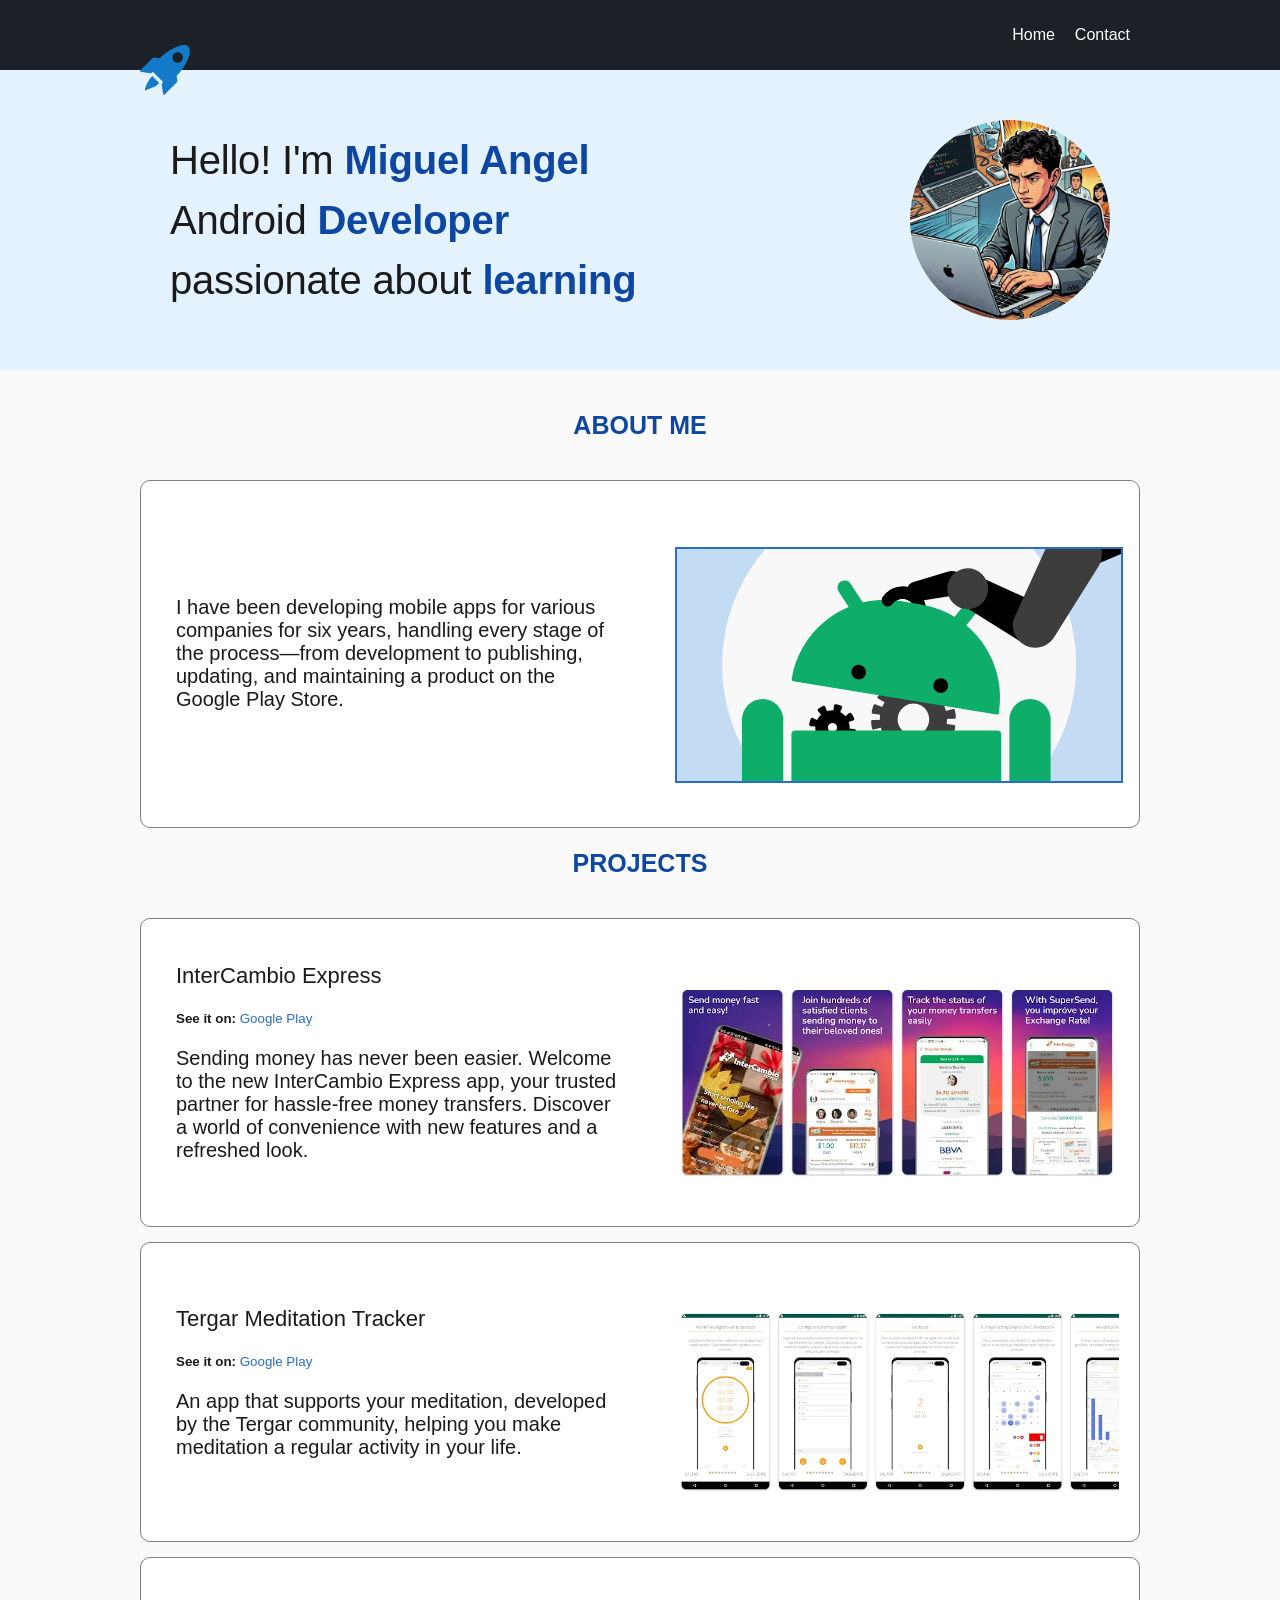
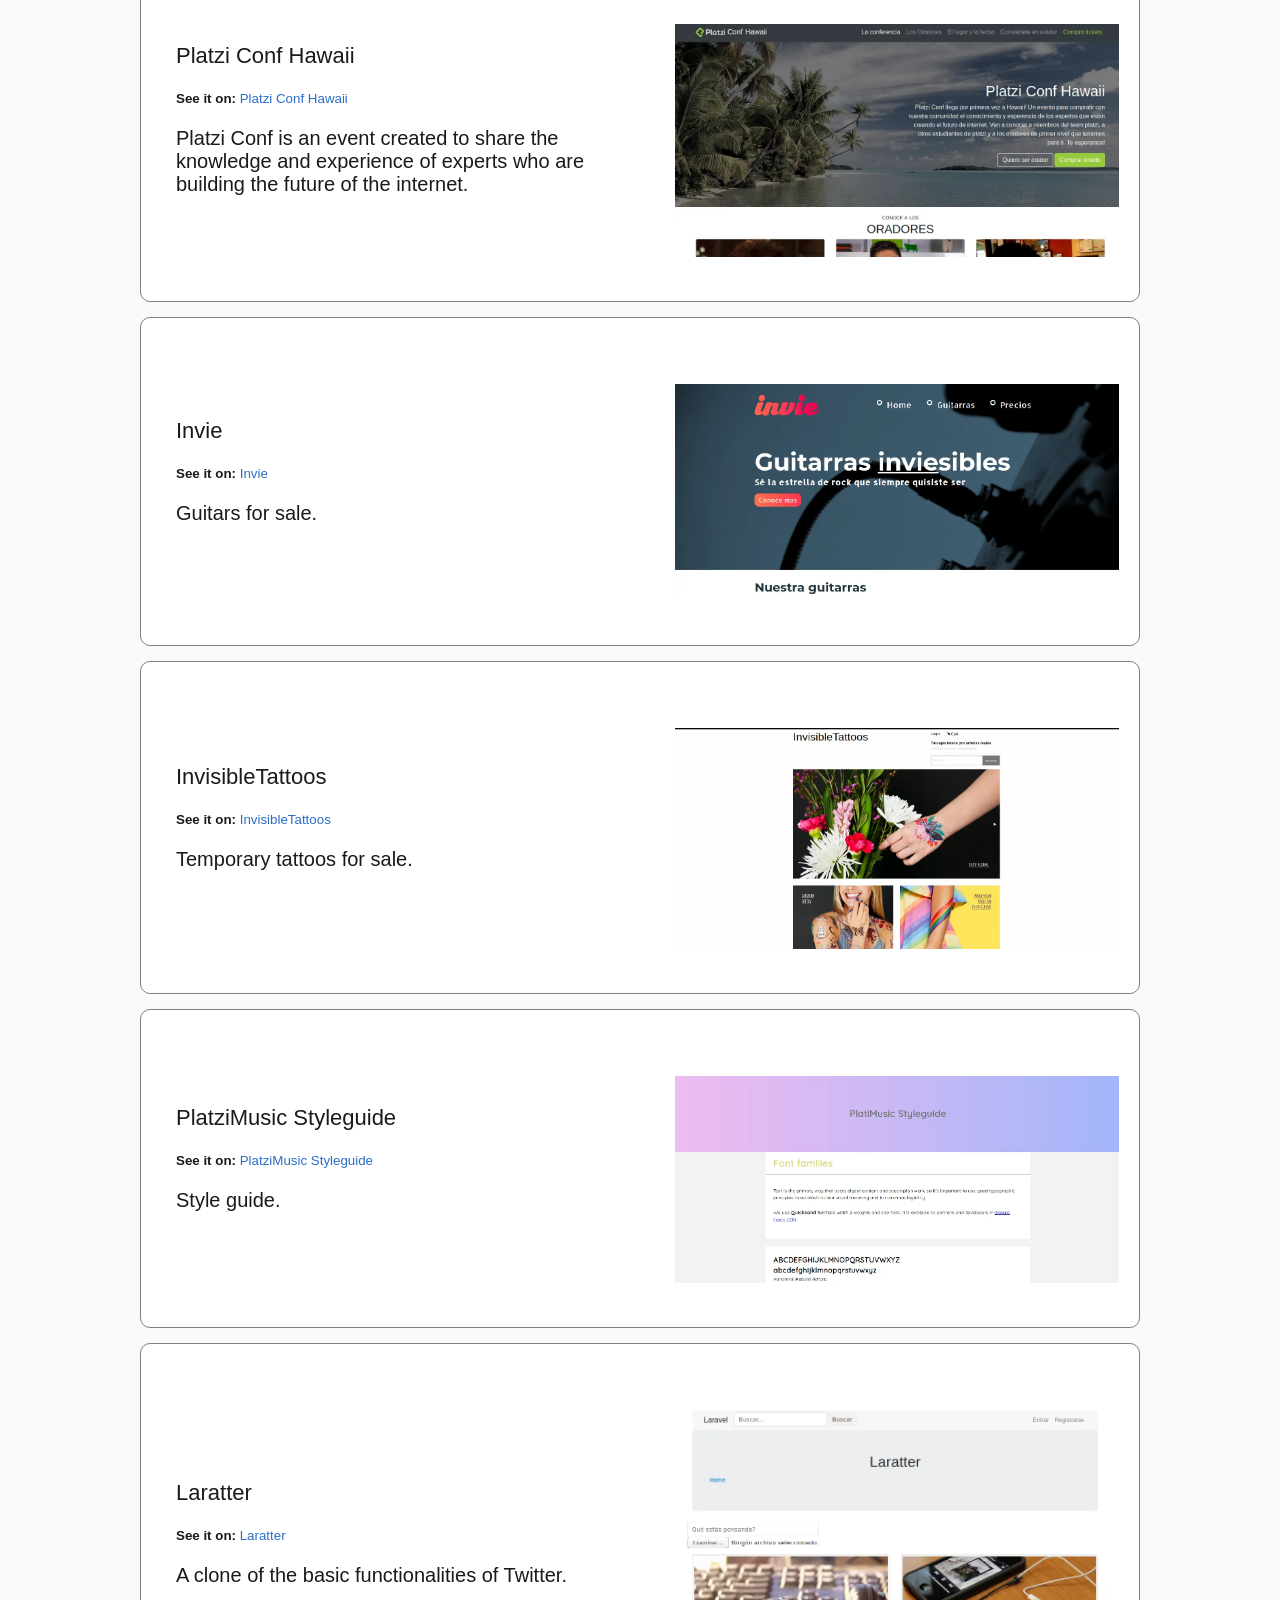
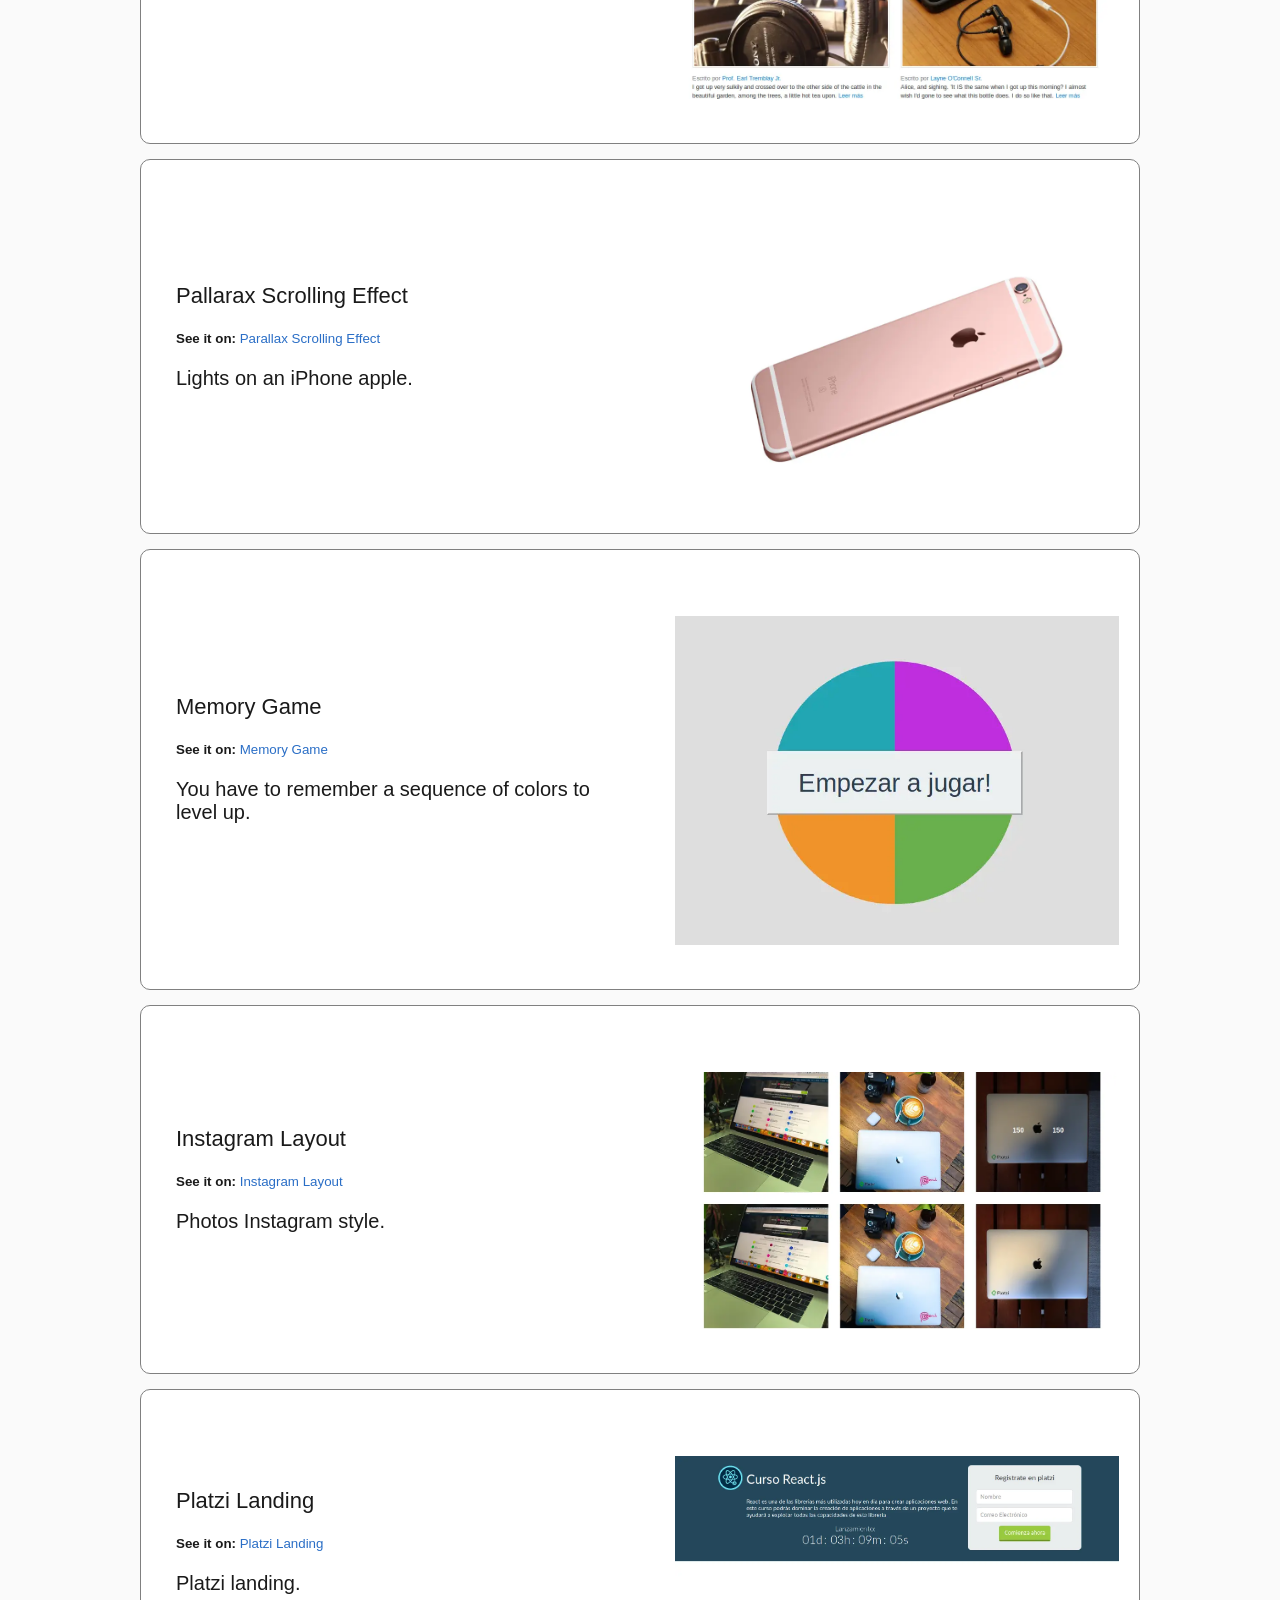
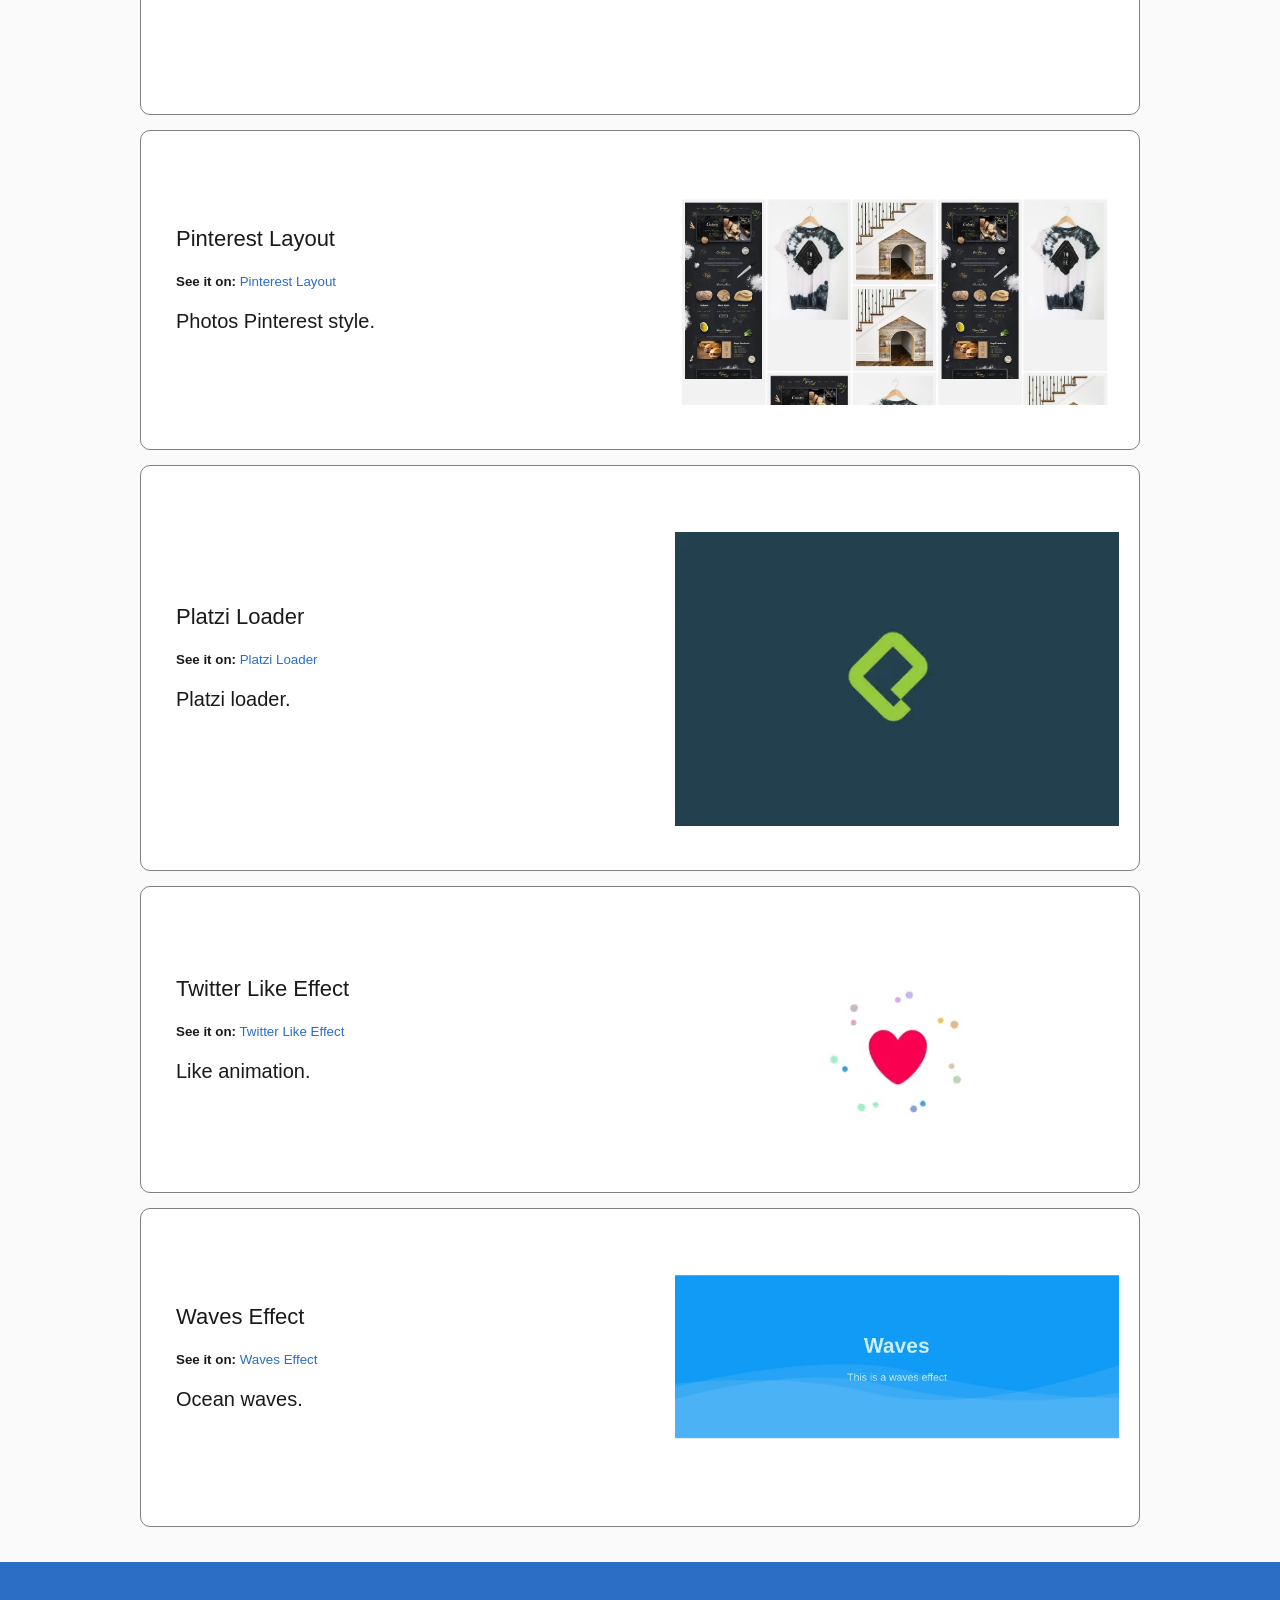
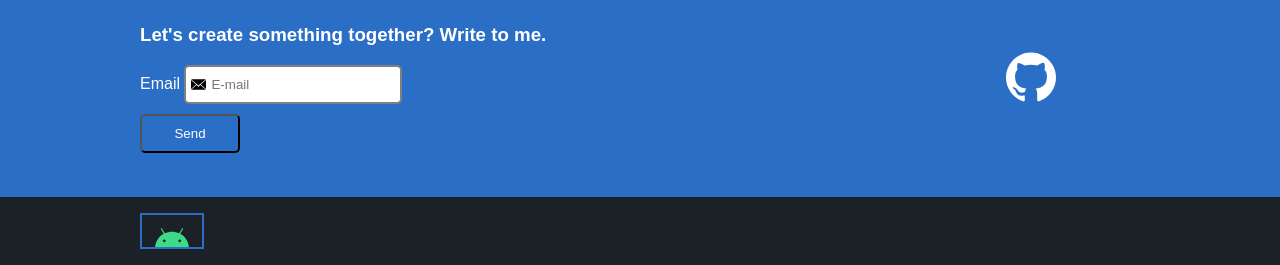
==== commit 58e08fcd: "Actualiza portada: nueva imagen principal y ajustes de header/proyectos" ====
--- a/index.html
+++ b/index.html
@@ -46,7 +46,7 @@
                 <section class="hero" aria-label="Main presentation">
                     <div class="container">
                         <h1 tabindex="0">Hello! I'm <strong> Miguel Angel</strong><br> Android <strong> Developer</strong> <br> passionate about <strong> learning</strong></h1>
-                        <img class="hero-image" src="images/m1.webp" width="200" height="200" alt="Miguel Angel Fuentes Photo" loading="lazy" role="img" aria-label="Miguel Angel Fuentes Photo" />
+                        <img class="hero-image" src="images/developer.png" width="200" height="200" alt="Developer working" loading="lazy" role="img" aria-label="Developer working" />
                     </div>
                 </section>
                 <!-- About me and projects section -->
@@ -56,7 +56,6 @@
                         <!-- Perfil profesional -->
                         <article class="project">
                             <div class="project-details">
-                                <h3 class="project-title">Profile</h3>
                                 <p class="project-description">I have been developing mobile apps for various companies for six years, handling every stage of the process—from development to publishing, updating, and maintaining a product on the Google Play Store.</p>
                             </div>
                             <figure class="project-imageContainer">
@@ -98,6 +97,39 @@
                                 <img class="project-image" width="500" src="images/proyectos/proyectoPlatziConf.webp" alt="React Native course project" loading="lazy">
                             </figure>
                         </article>
+                        <!-- Project: Invie -->
+                        <article class="project">
+                            <div class="project-details">
+                                <h3 class="project-title">Invie</h3>
+                                <p class="project-url"><small><strong> See it on:</strong><a target="_blank" rel="noopener noreferrer" href="https://mikeegivieer.github.io/Invie/"> Invie</a></small></p>
+                                <p class="project-description">Guitars for sale.</p>
+                            </div>
+                            <figure class="project-imageContainer">
+                                <img class="project-image" width="500" src="images/proyectos/proyectoInvie.webp" alt="React Native course project" loading="lazy">
+                            </figure>
+                        </article>
+                        <!-- Project: InvisibleTattoos -->
+                        <article class="project">
+                            <div class="project-details">
+                                <h3 class="project-title">InvisibleTattoos</h3>
+                                <p class="project-url"><small><strong> See it on:</strong><a target="_blank" rel="noopener noreferrer" href="https://mikeegivieer.github.io/InvisibleTattoos/"> InvisibleTattoos</a></small></p>
+                                <p class="project-description">Temporary tattoos for sale.</p>
+                            </div>
+                            <figure class="project-imageContainer">
+                                <img class="project-image" width="500" src="images/proyectos/proyectoInvisibleTattoos.webp" alt="React Native course project" loading="lazy">
+                            </figure>
+                        </article>
+                        <!-- Project: PlatziMusic Styleguide -->
+                        <article class="project">
+                            <div class="project-details">
+                                <h3 class="project-title">PlatziMusic Styleguide</h3>
+                                <p class="project-url"><small><strong> See it on:</strong><a target="_blank" rel="noopener noreferrer" href="https://mikeegivieer.github.io/StyleGuide-PlatziMusic/"> PlatziMusic Styleguide</a></small></p>
+                                <p class="project-description">Style guide.</p>
+                            </div>
+                            <figure class="project-imageContainer">
+                                <img class="project-image" width="500" src="images/proyectos/proyectoPlatziMusicStyleGuide.webp" alt="React Native course project" loading="lazy">
+                            </figure>
+                        </article>
                         <!-- Project: Laratter -->
                         <article class="project">
                             <div class="project-details">
@@ -107,39 +139,6 @@
                             </div>
                             <figure class="project-imageContainer">
                                 <img class="project-image" width="500" src="images/proyectos/proyectoLaratter.webp" alt="React Native course project" loading="lazy">
-                            </figure>
-                        </article>
-                        <!-- Project: Invie -->
-                        <article class="project">
-                            <div class="project-details">
-                                <h3 class="project-title">Invie</h3>
-                                <p class="project-url"><small><strong> See it on:</strong><a target="_blank" rel="noopener noreferrer" href="https://mikeegivieer.github.io/Invie/"> Invie</a></small></p>
-                                <p class="project-description">Guitars for sale.</p>
-                            </div>
-                            <figure class="project-imageContainer">
-                                <img class="project-image" width="500" src="images/proyectos/proyectoInvie.webp" alt="React Native course project" loading="lazy">
-                            </figure>
-                        </article>
-                        <!-- Project: InvisibleTattoos -->
-                        <article class="project">
-                            <div class="project-details">
-                                <h3 class="project-title">InvisibleTattoos</h3>
-                                <p class="project-url"><small><strong> See it on:</strong><a target="_blank" rel="noopener noreferrer" href="https://mikeegivieer.github.io/InvisibleTattoos/"> InvisibleTattoos</a></small></p>
-                                <p class="project-description">Temporary tattoos for sale.</p>
-                            </div>
-                            <figure class="project-imageContainer">
-                                <img class="project-image" width="500" src="images/proyectos/proyectoInvisibleTattoos.webp" alt="React Native course project" loading="lazy">
-                            </figure>
-                        </article>
-                        <!-- Project: PlatziMusic Styleguide -->
-                        <article class="project">
-                            <div class="project-details">
-                                <h3 class="project-title">PlatziMusic Styleguide</h3>
-                                <p class="project-url"><small><strong> See it on:</strong><a target="_blank" rel="noopener noreferrer" href="https://mikeegivieer.github.io/StyleGuide-PlatziMusic/"> PlatziMusic Styleguide</a></small></p>
-                                <p class="project-description">Style guide.</p>
-                            </div>
-                            <figure class="project-imageContainer">
-                                <img class="project-image" width="500" src="images/proyectos/proyectoPlatziMusicStyleGuide.webp" alt="React Native course project" loading="lazy">
                             </figure>
                         </article>
                         <!-- Project: Parallax Scrolling Effect -->
@@ -245,7 +244,7 @@
                     </form>
                     <!-- Social network links -->
                     <div class="social" aria-label="Social networks">
-                        <a href="https://github.com/mikeegivieer" class="social-link github" target="_blank" rel="noopener noreferrer" aria-label="Miguel Angel Fuentes GitHub"></a>
+                        <span class="social-link github" role="img" aria-label="Miguel Angel Fuentes GitHub"></span>
                         <a href="https://www.linkedin.com/in/mikeegivieer/" class="social-link linkedin" target="_blank" rel="noopener noreferrer" aria-label="Miguel Angel Fuentes LinkedIn"></a>
                     </div>
                 </div>
--- a/css/styles.css
+++ b/css/styles.css
@@ -144,6 +144,7 @@
     align-items: center;
     justify-content: space-between;
     flex-wrap: nowrap;
+    overflow: visible;
 }
 ol,
 ul{
@@ -161,6 +162,21 @@
 figure img{
     margin-top: 30px;
     margin-bottom: 20px;
+}
+
+.header .logo{
+    display: flex;
+    align-items: center;
+    height: 100%;
+    margin: 0;
+}
+
+.header .logo img{
+    display: block;
+    margin: 0;
+    transform: translateY(35px);
+    position: relative;
+    z-index: 2;
 }
 
 .menu{
@@ -432,6 +448,9 @@
          padding: 0 10px;
          margin: 0;
      }
+     .header .logo img{
+         transform: none;
+     }
      
 
      .menu{
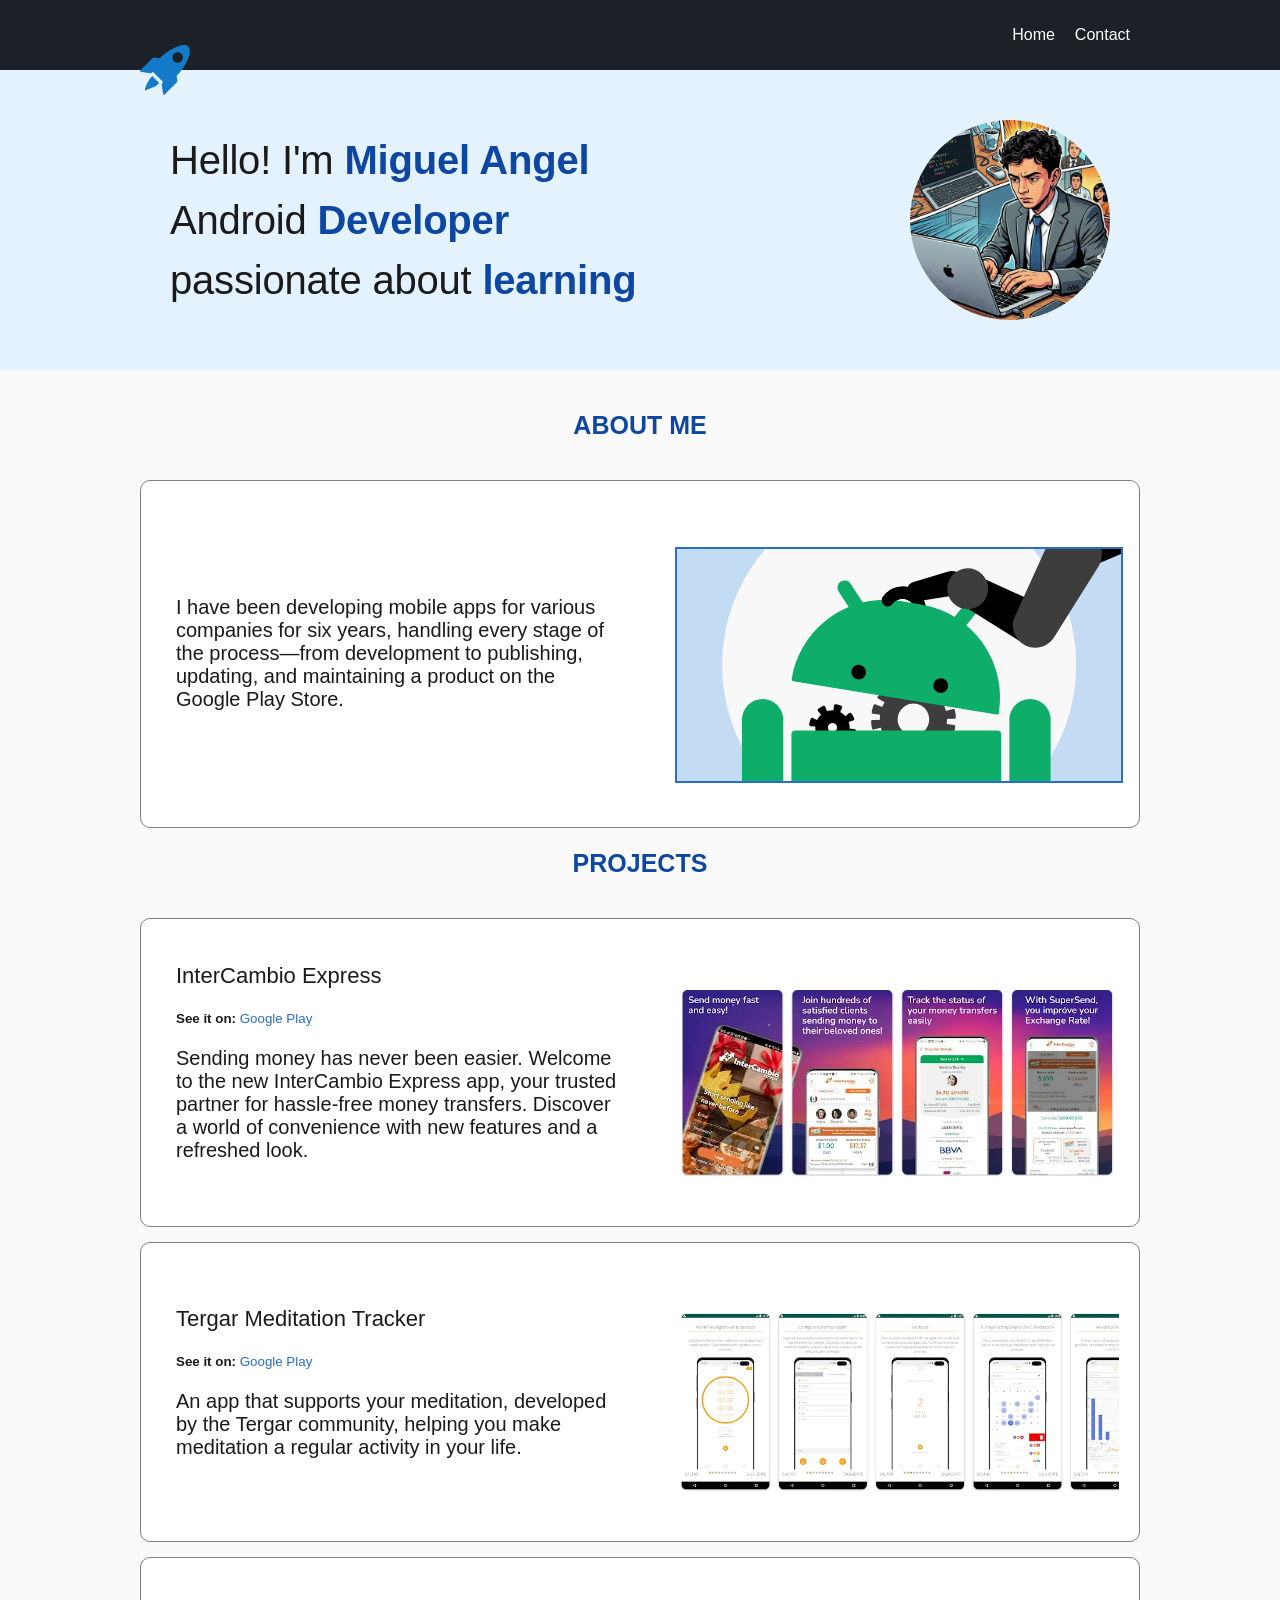
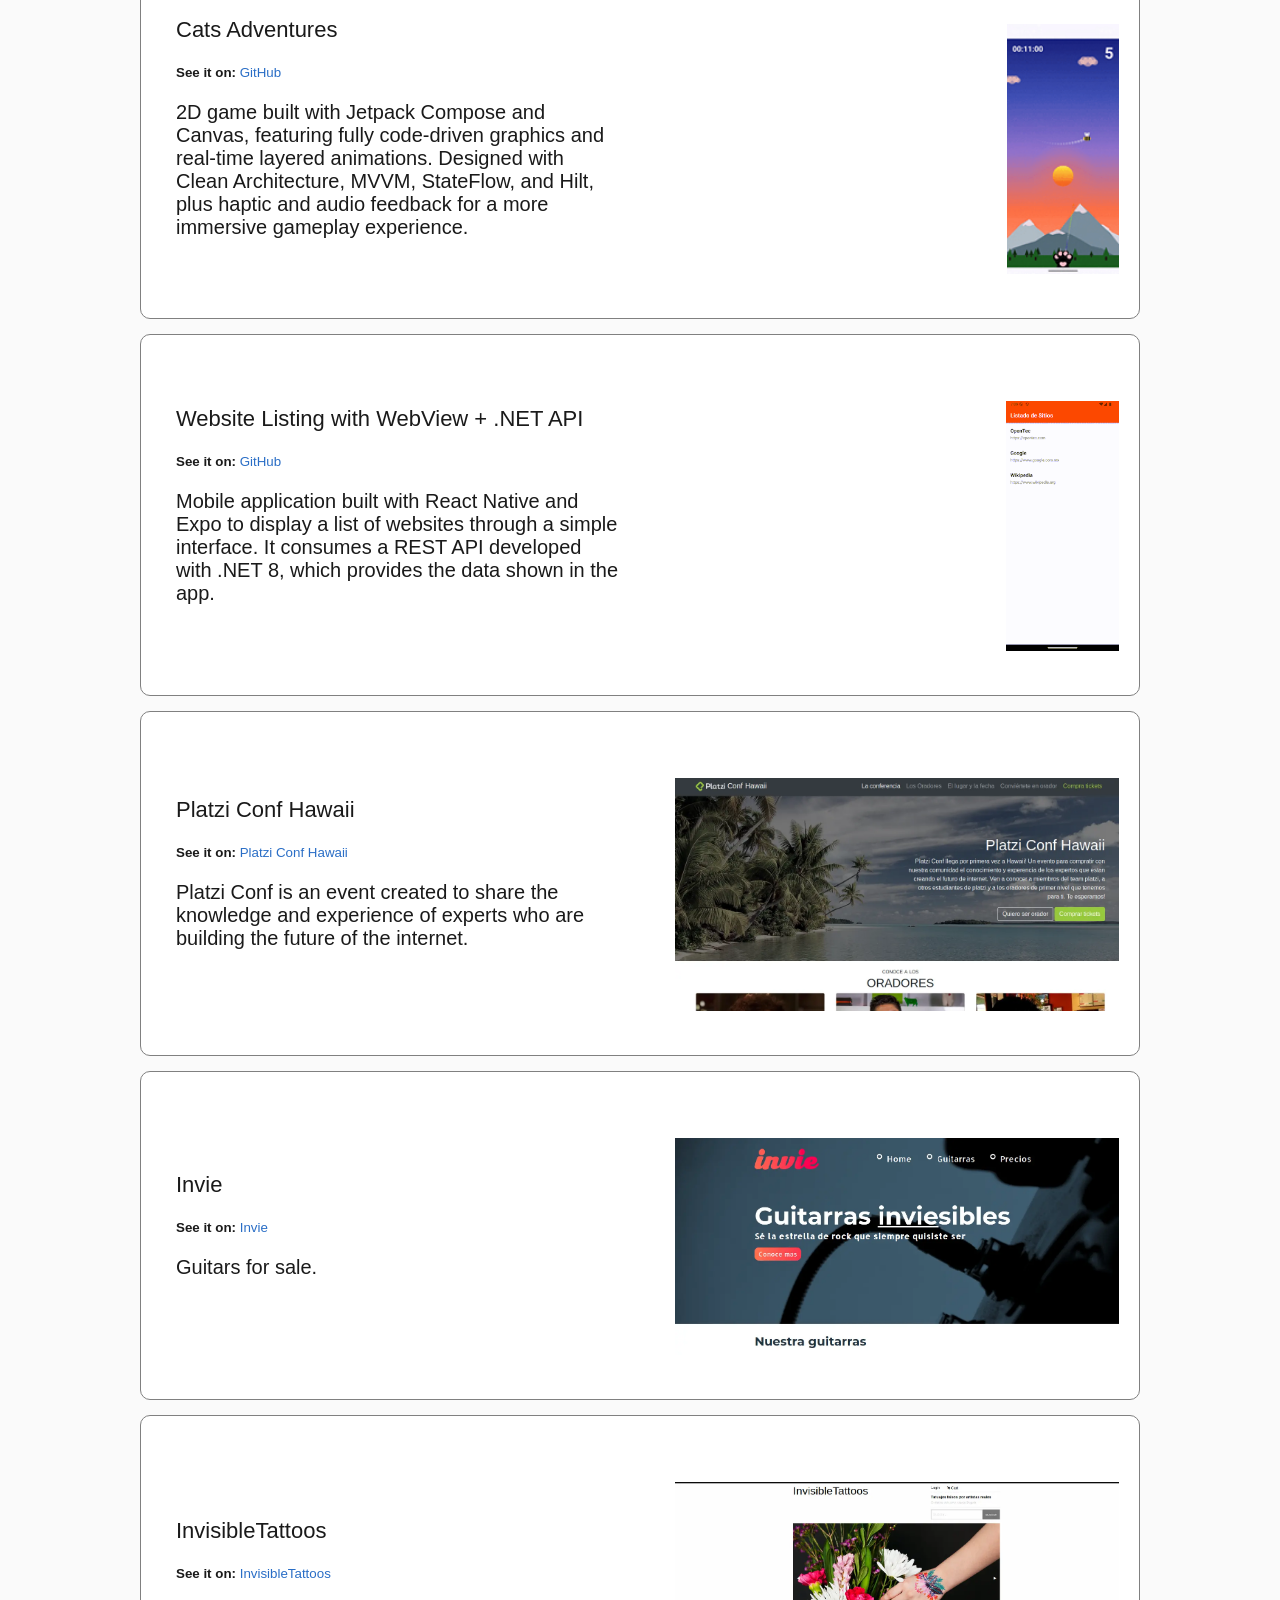
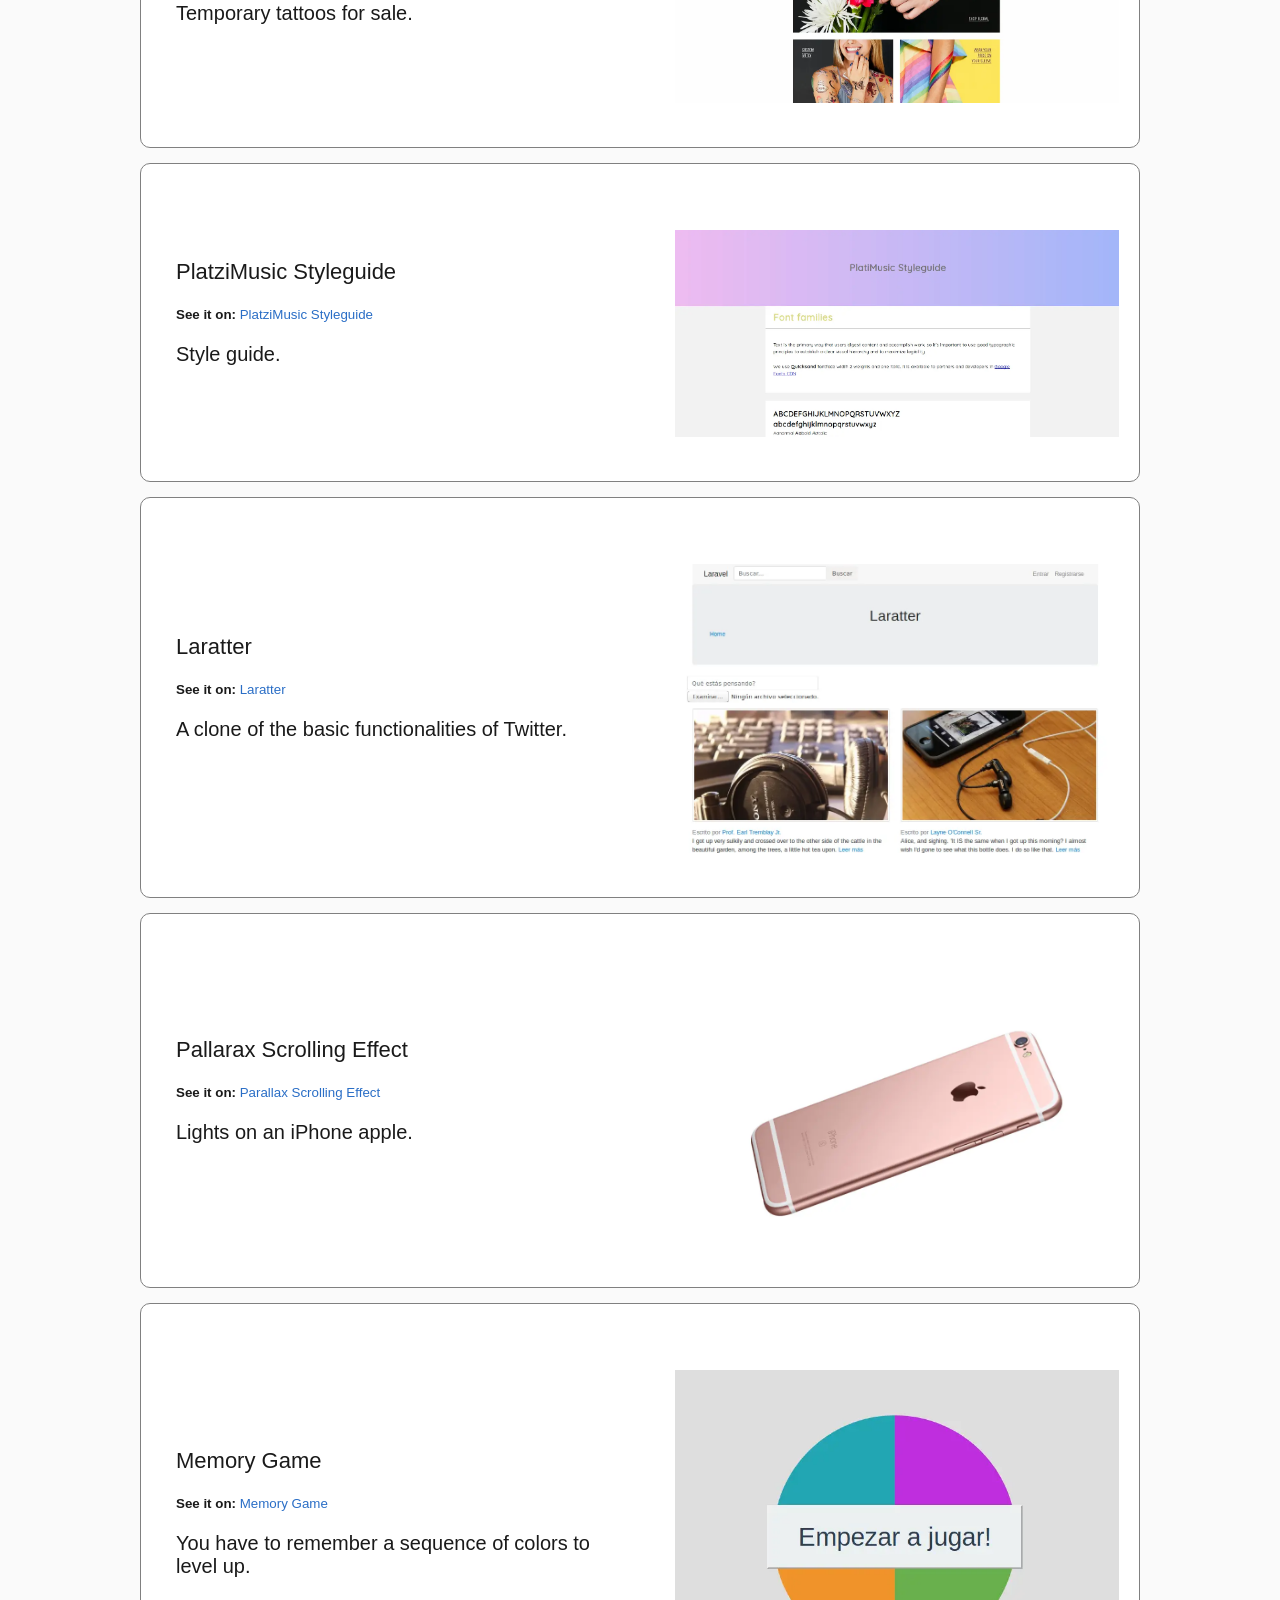
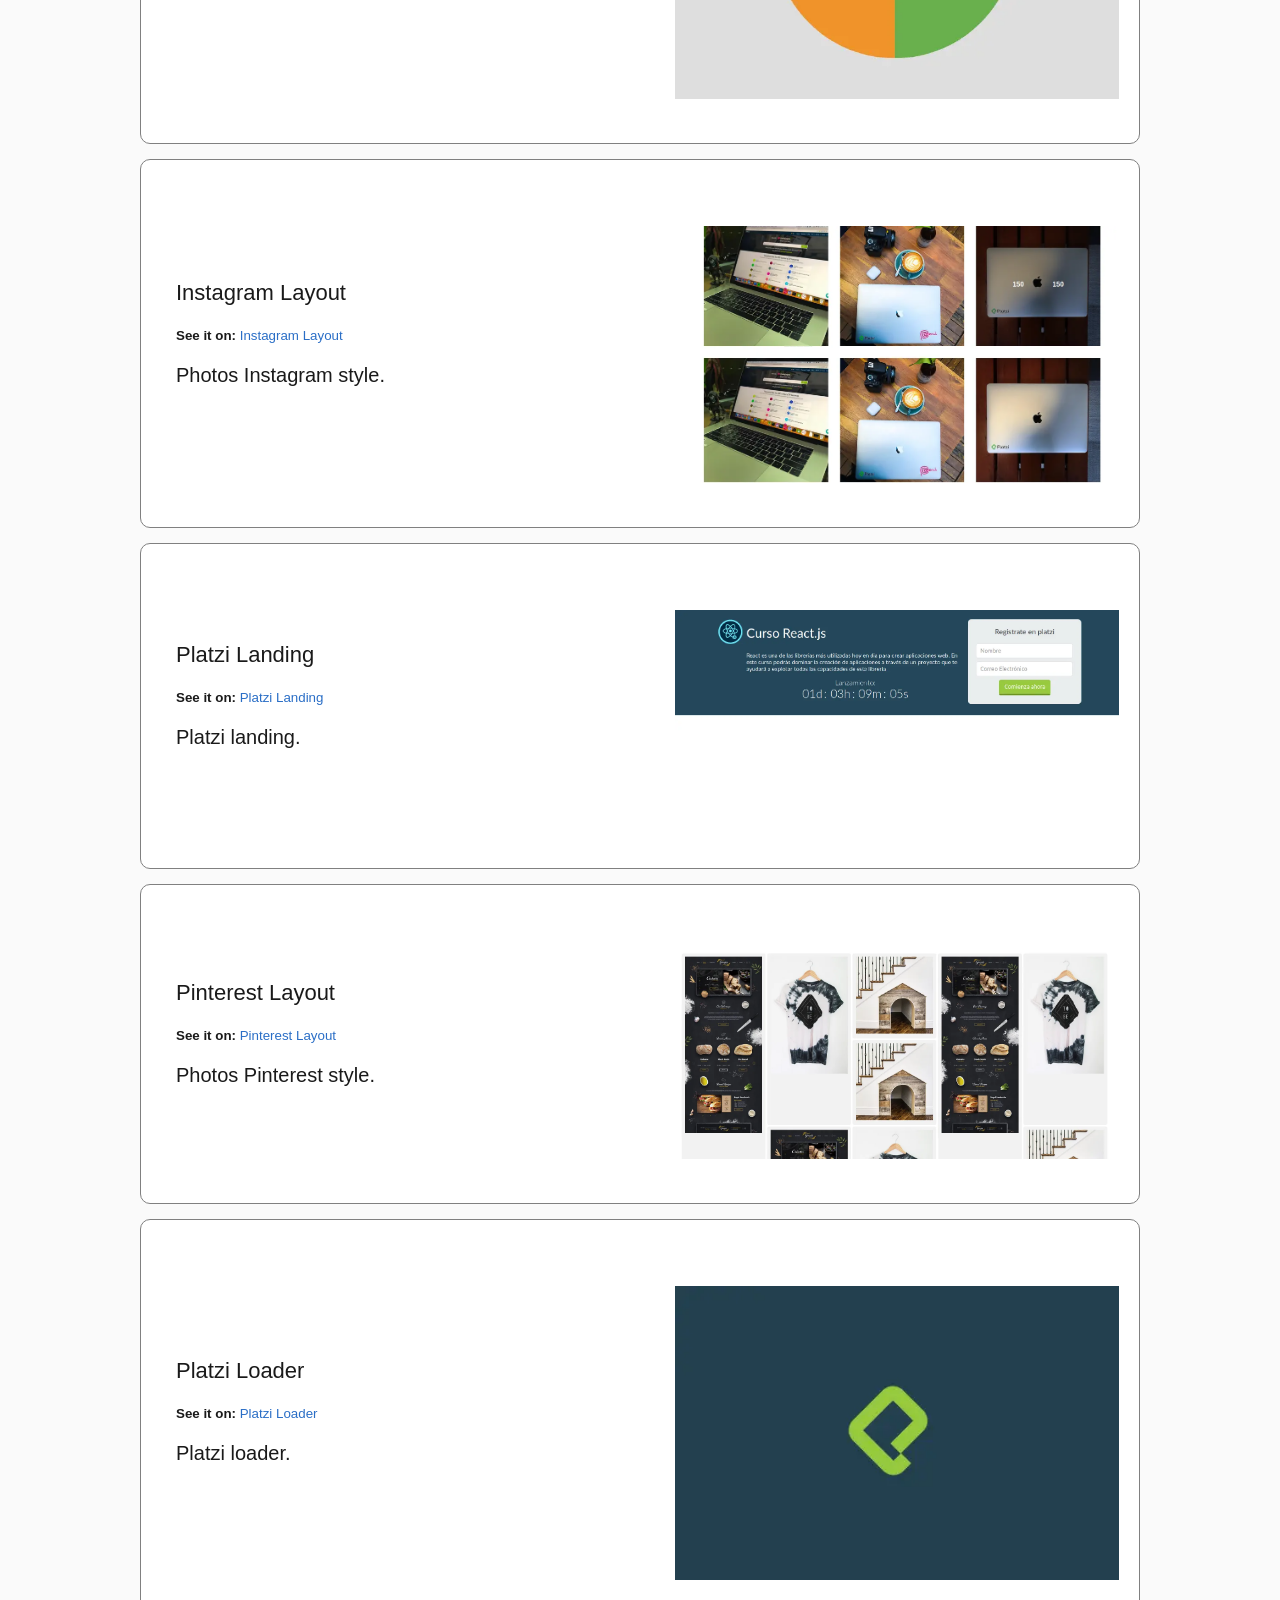
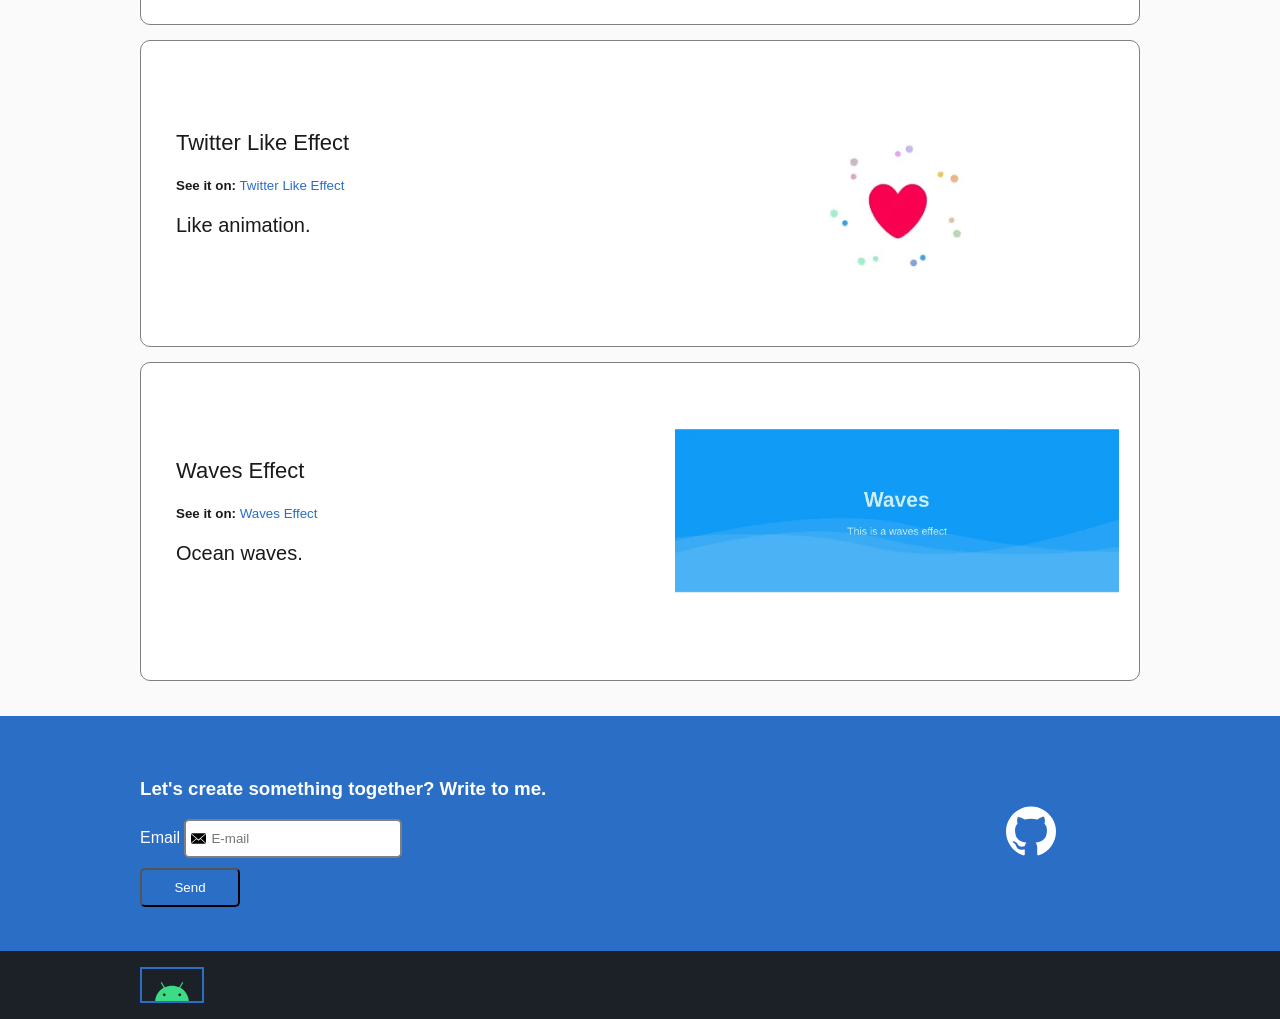
==== commit 27ad8388: "Feat: New projects was added" ====
--- a/index.html
+++ b/index.html
@@ -86,6 +86,28 @@
                                 <img class="project-image" width="500" src="images/proyectos/tergar_international/tmt.webp" alt="React Native course project" loading="lazy">
                             </figure>
                         </article>
+                        <!-- Project: Cats Adventures -->
+                        <article class="project">
+                            <div class="project-details">
+                                <h3 class="project-title">Cats Adventures</h3>
+                                <p class="project-url"><small><strong> See it on:</strong><a target="_blank" rel="noopener noreferrer" href="https://github.com/mafg-mafg-mafg-mafg/CatsAdventures"> GitHub</a></small></p>
+                                <p class="project-description">2D game built with Jetpack Compose and Canvas, featuring fully code-driven graphics and real-time layered animations. Designed with Clean Architecture, MVVM, StateFlow, and Hilt, plus haptic and audio feedback for a more immersive gameplay experience.</p>
+                            </div>
+                            <figure class="project-imageContainer" style="text-align: right;">
+                                <img class="project-image" width="500" height="250" src="images/catsAdventures.gif" alt="Cats Adventures gameplay demo" loading="lazy" style="object-fit: contain; max-height: 250px; width: auto; max-width: 100%;">
+                            </figure>
+                        </article>
+                        <!-- Project: Listado de Sitios Web con WebView + API .NET -->
+                        <article class="project">
+                            <div class="project-details">
+                                <h3 class="project-title">Website Listing with WebView + .NET API</h3>
+                                <p class="project-url"><small><strong> See it on:</strong><a target="_blank" rel="noopener noreferrer" href="https://github.com/mikeegivieer/OpenTec"> GitHub</a></small></p>
+                                <p class="project-description">Mobile application built with React Native and Expo to display a list of websites through a simple interface. It consumes a REST API developed with .NET 8, which provides the data shown in the app.</p>
+                            </div>
+                            <figure class="project-imageContainer" style="text-align: right;">
+                                <img class="project-image" width="500" height="250" src="images/demo.gif" alt="Demo of the Website Listing with WebView and .NET API project" loading="lazy" style="object-fit: contain; max-height: 250px; width: auto; max-width: 100%;">
+                            </figure>
+                        </article>
                         <!-- Project: Platzi conf Hawaii -->
                         <article class="project">
                             <div class="project-details">
--- a/css/styles.css
+++ b/css/styles.css
@@ -531,7 +531,6 @@
         object-fit: cover;
         border-radius: 50% 50%;
         margin: 20px;
-        border: 5px solid #2a6ec6;
         display: block;
         /* text-align: center; */
         margin-left: auto;
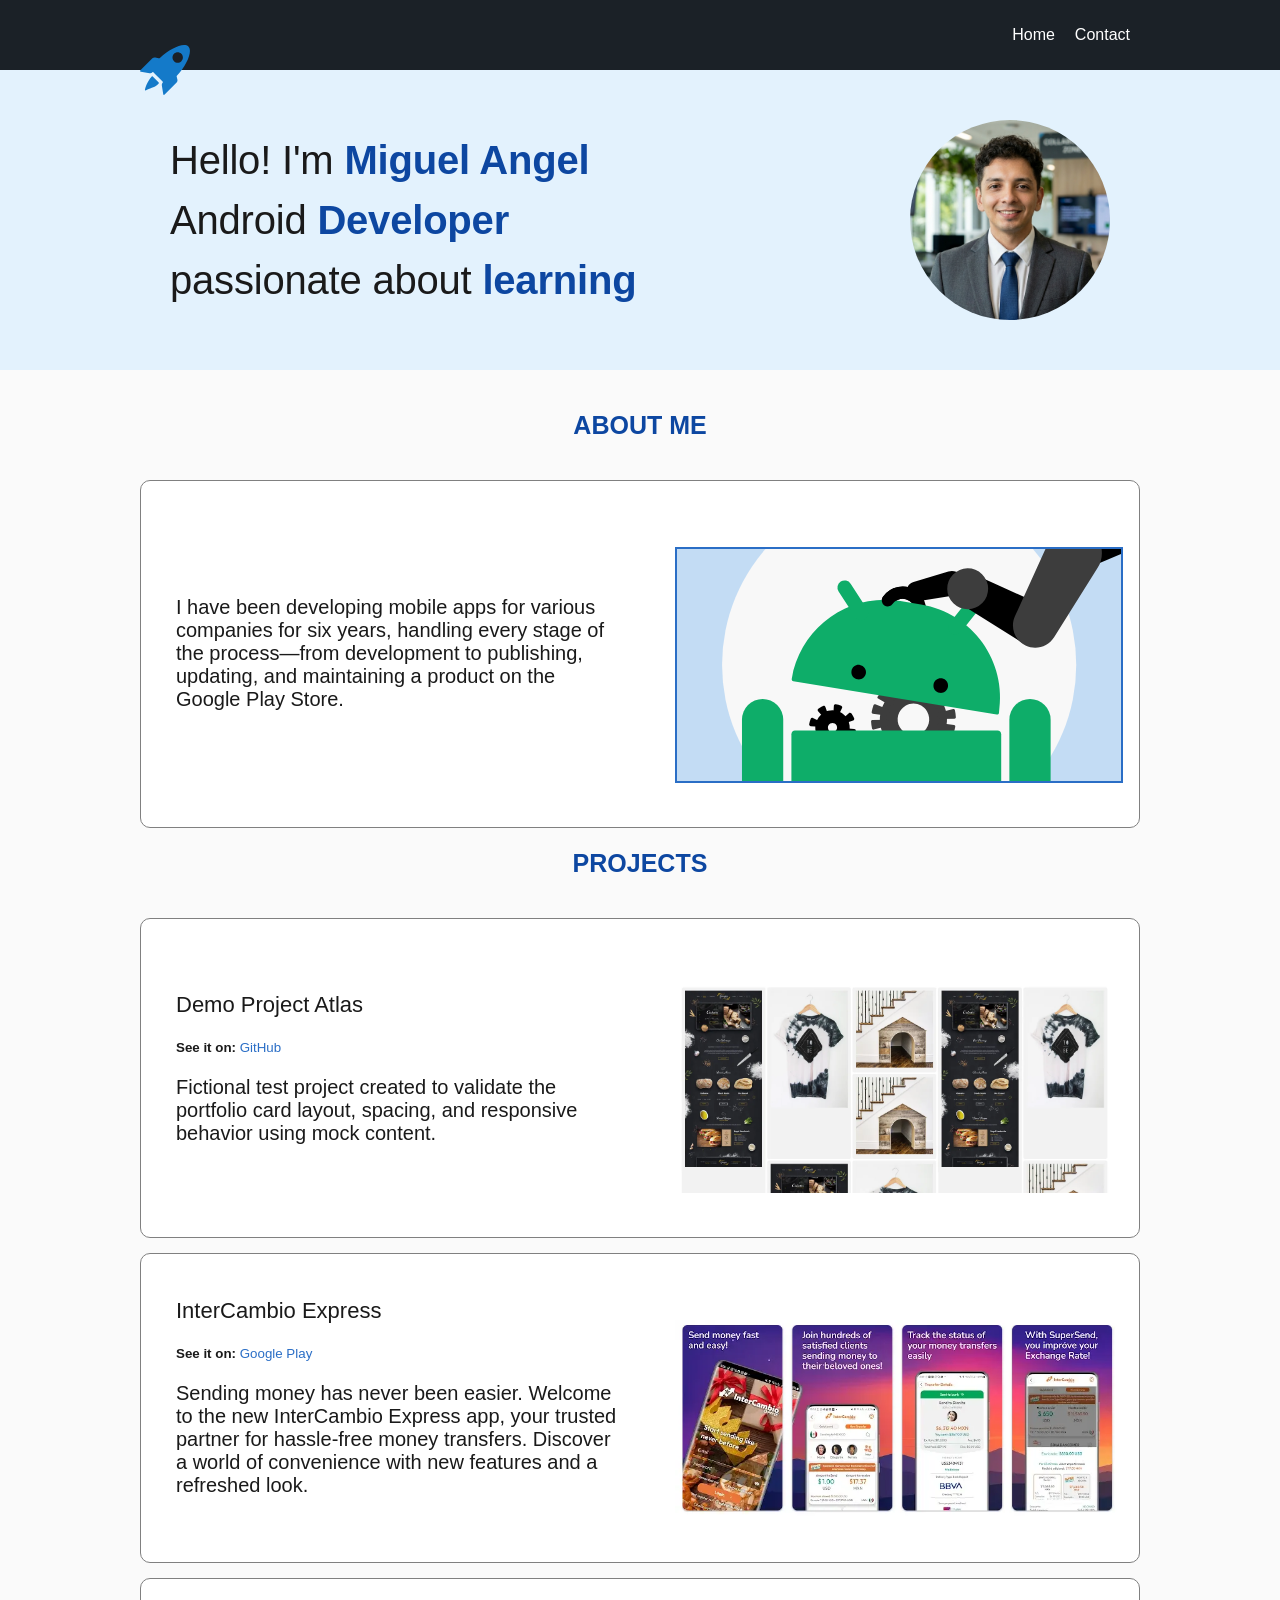
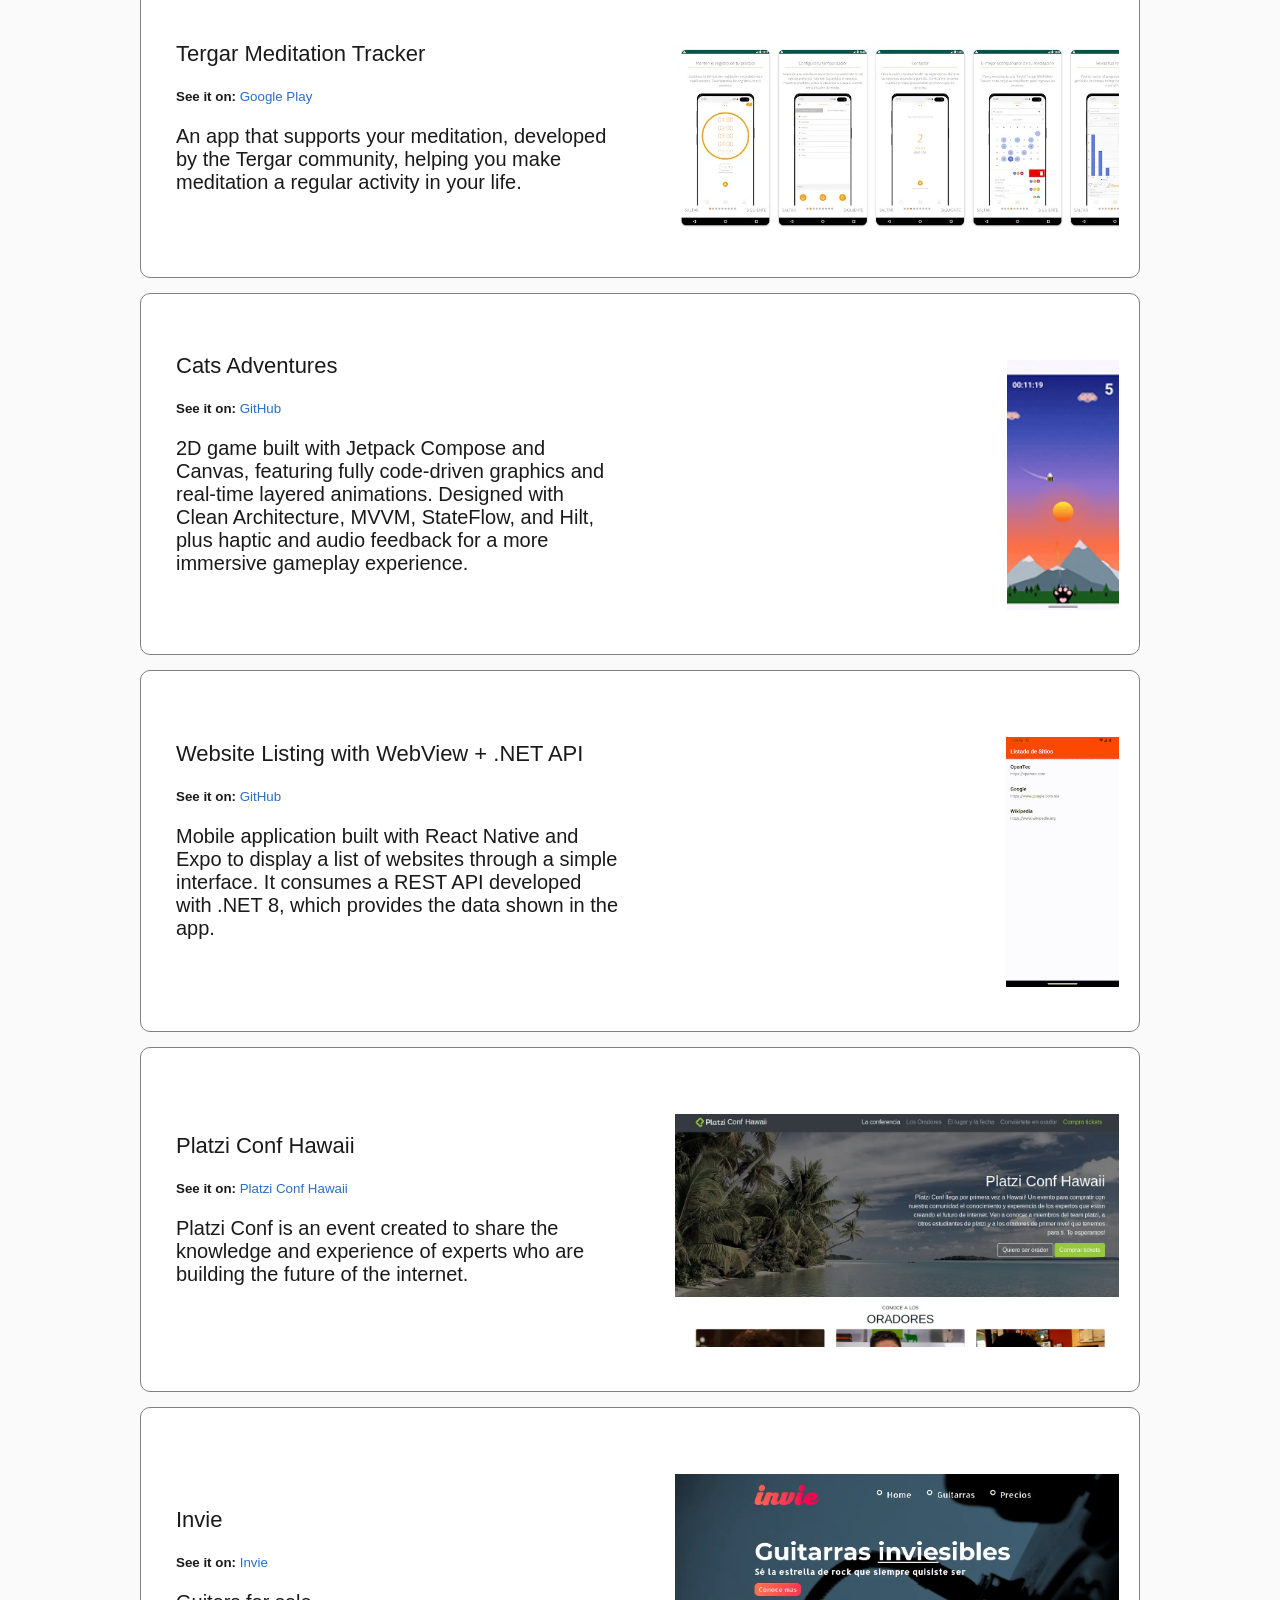
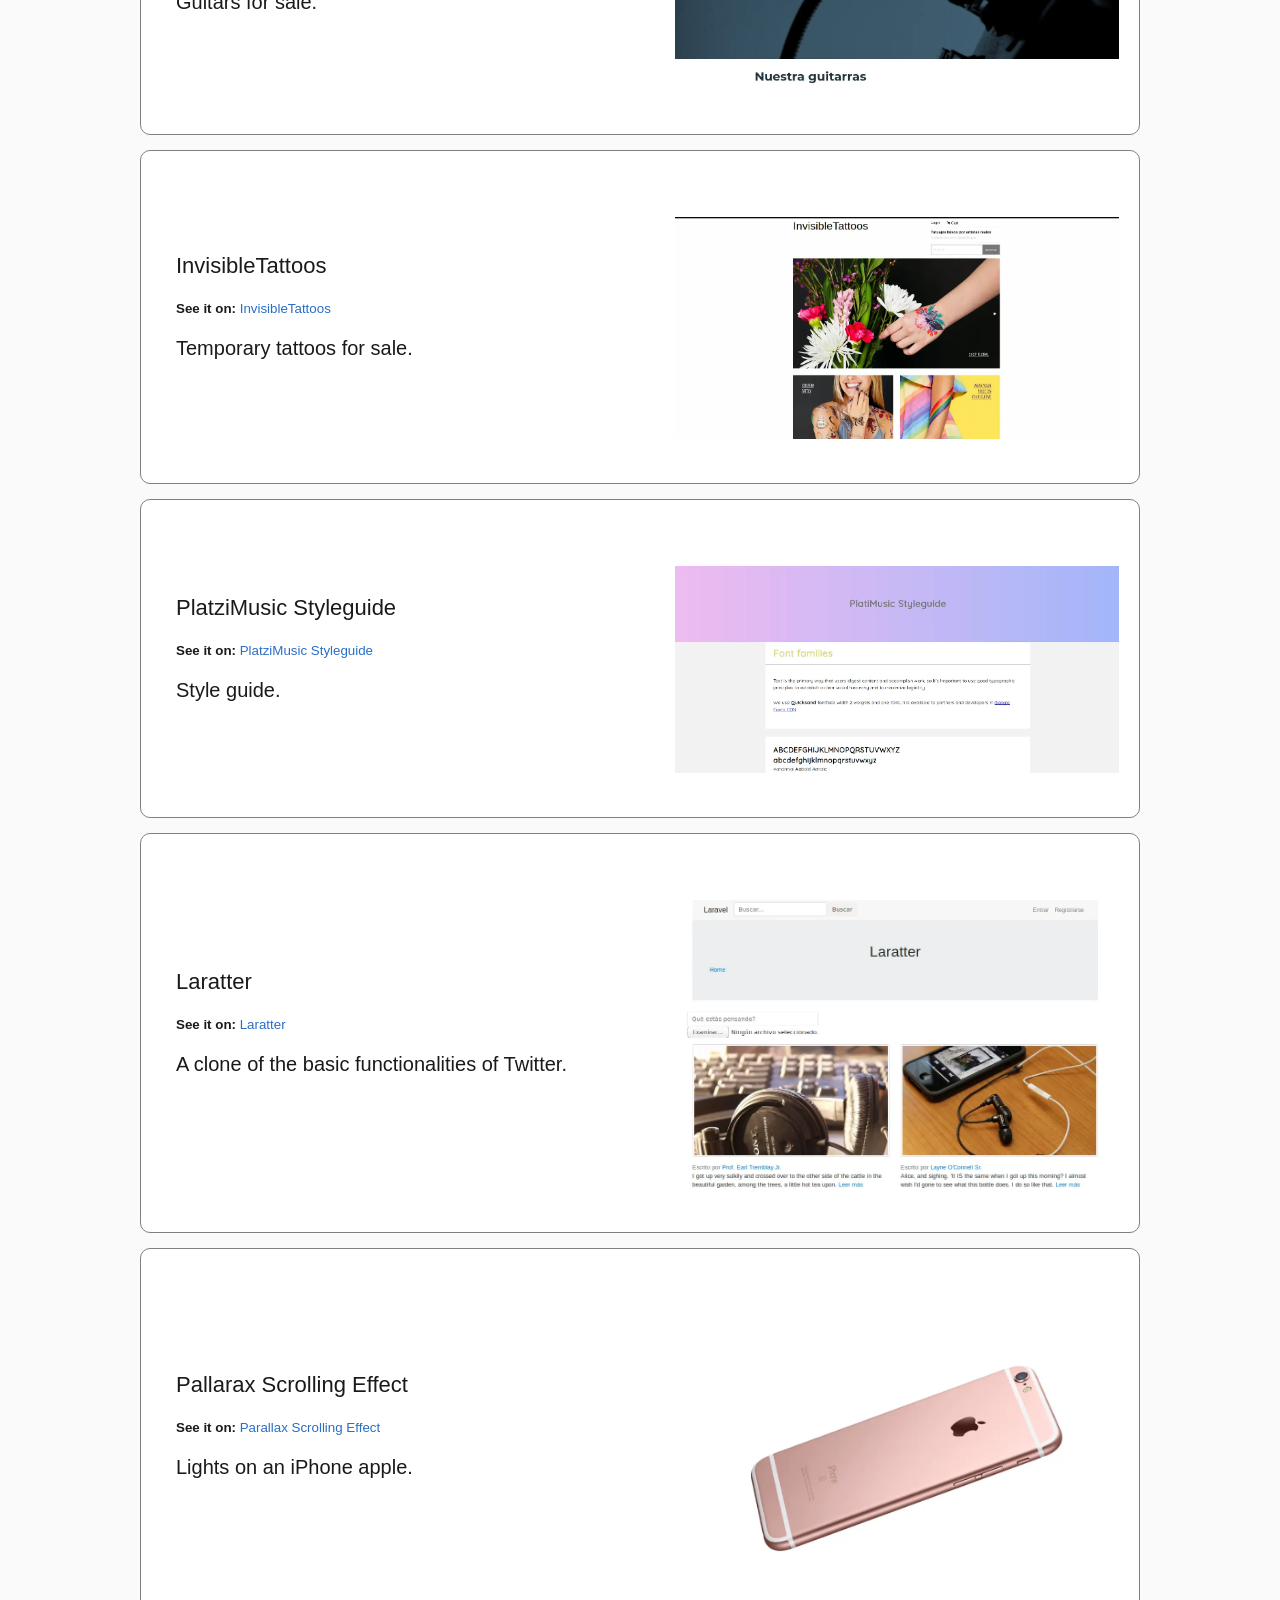
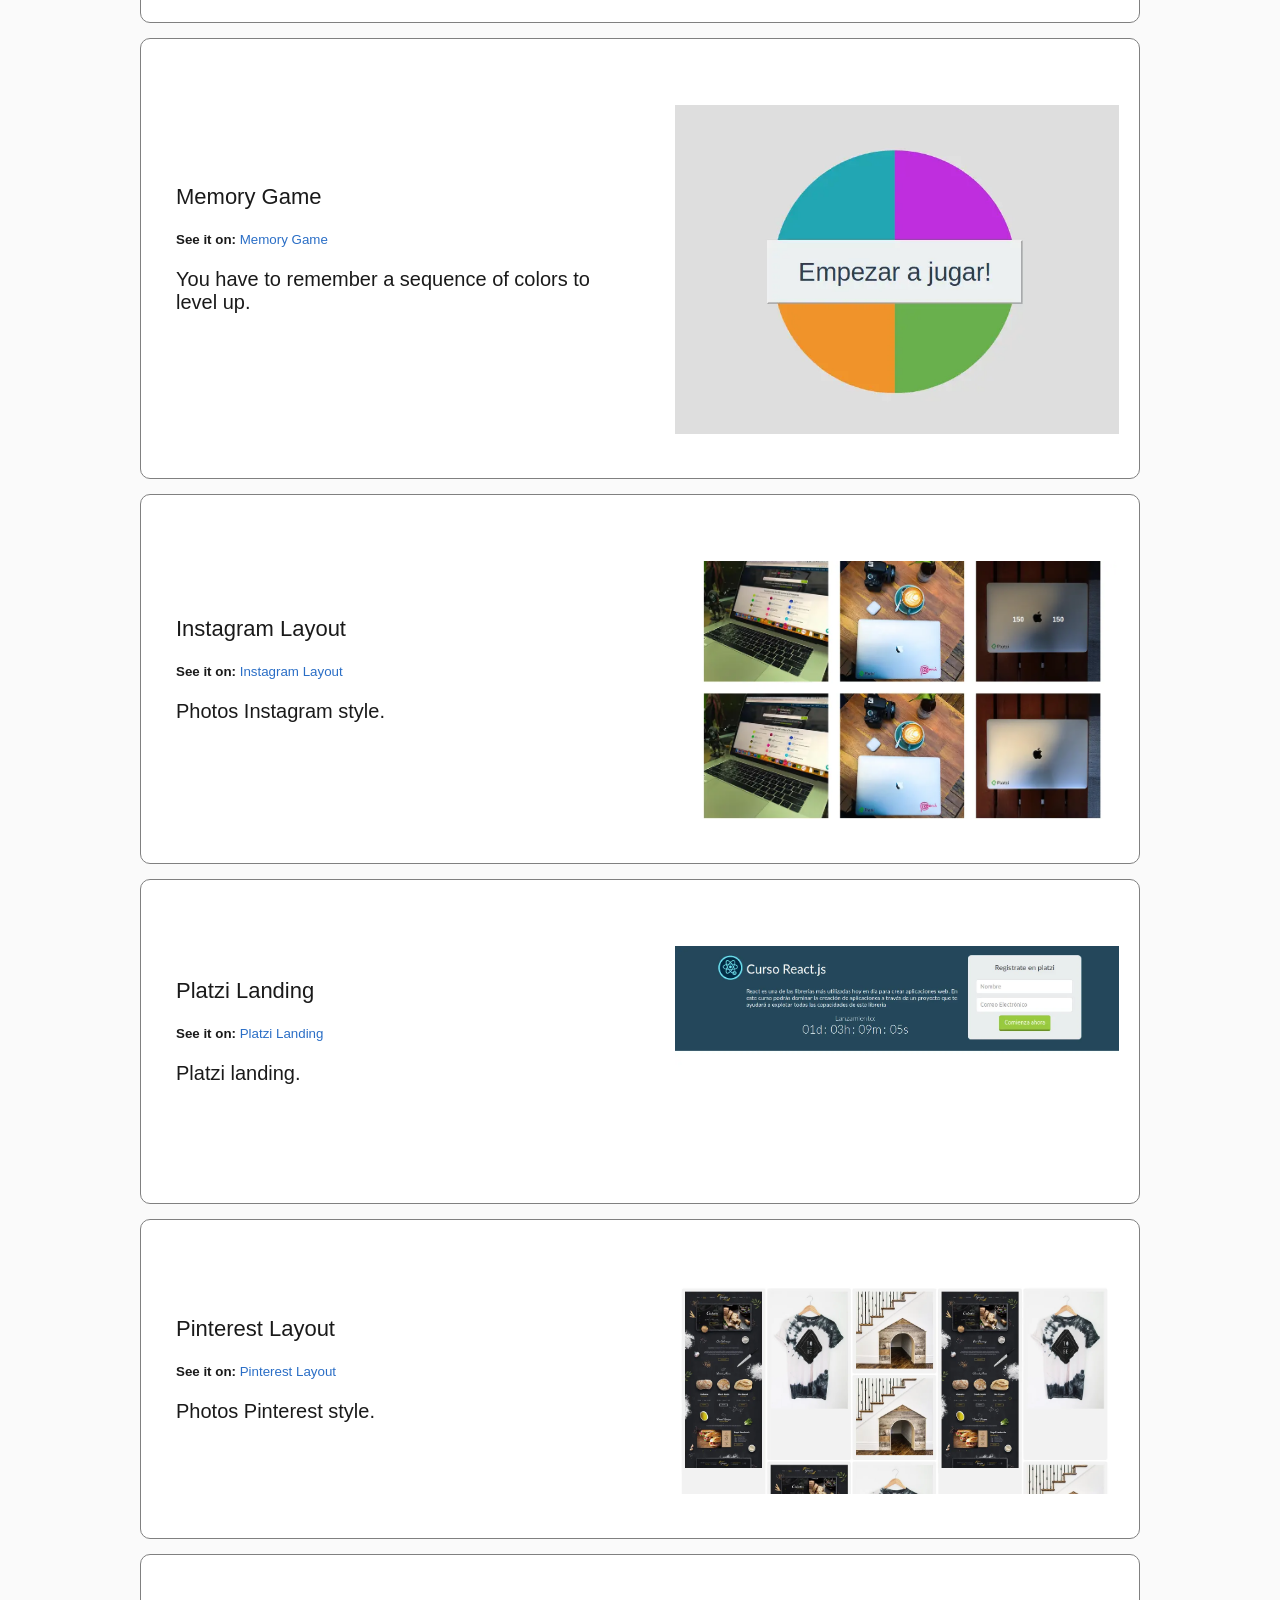
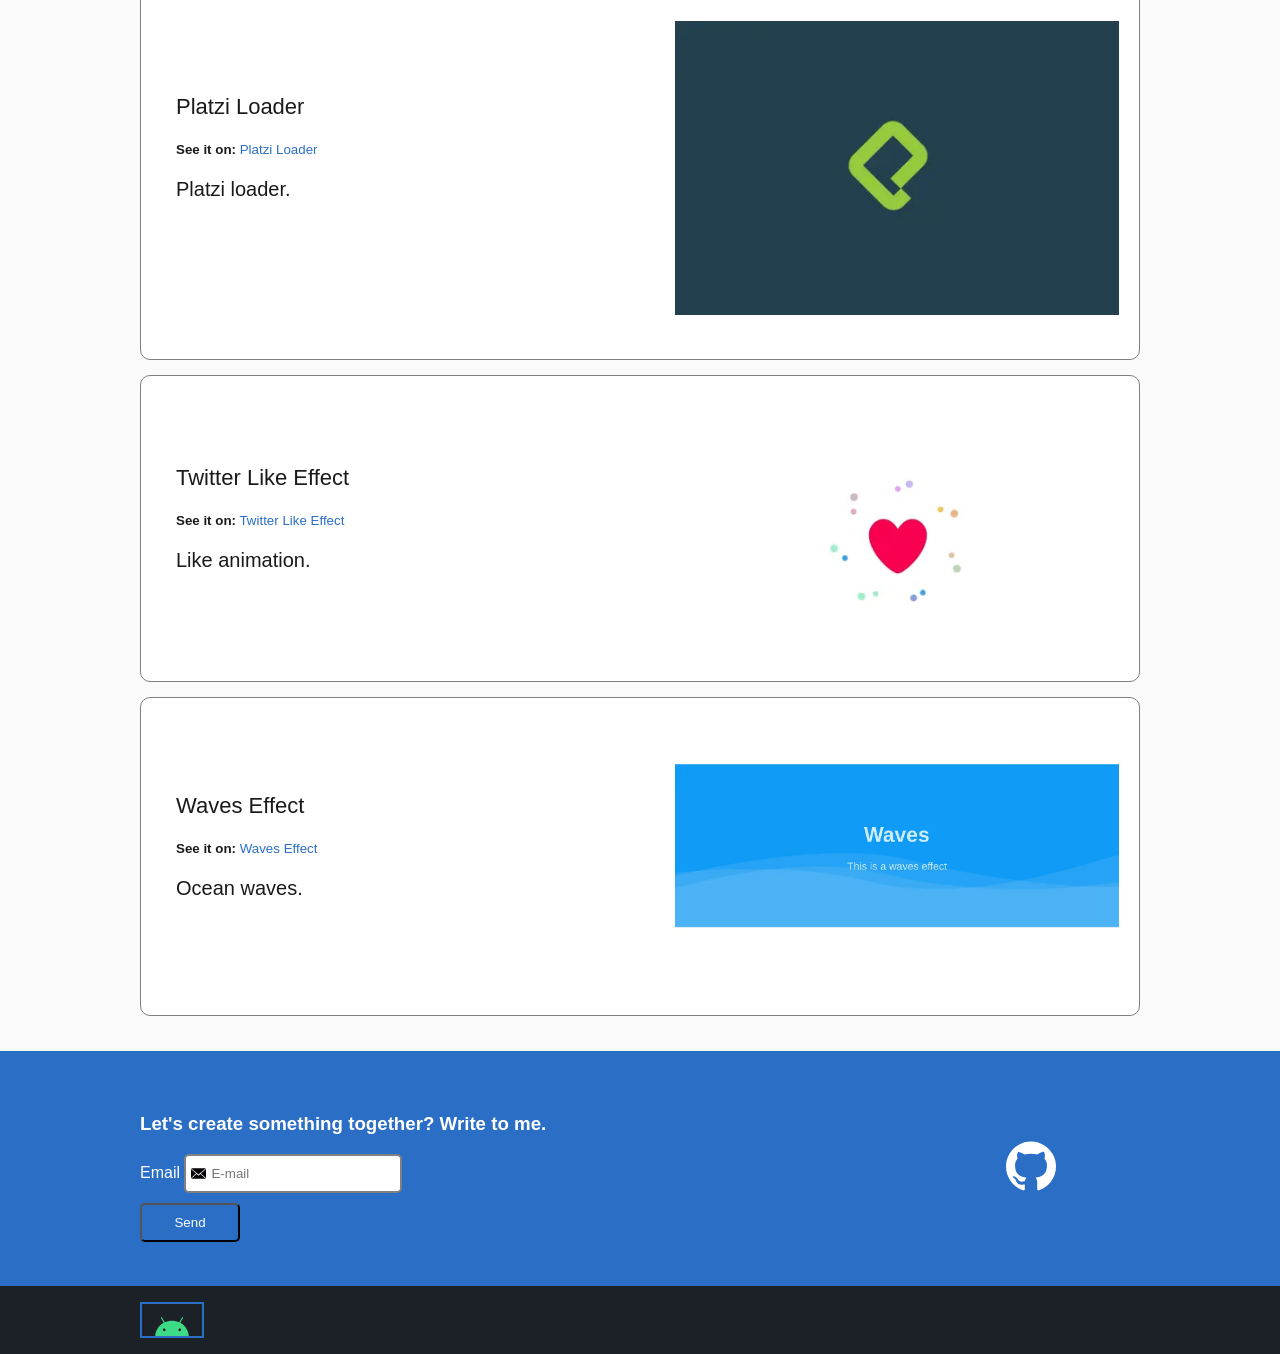
==== commit 05c53b28: "Feat: New avatar picture" ====
--- a/index.html
+++ b/index.html
@@ -46,7 +46,7 @@
                 <section class="hero" aria-label="Main presentation">
                     <div class="container">
                         <h1 tabindex="0">Hello! I'm <strong> Miguel Angel</strong><br> Android <strong> Developer</strong> <br> passionate about <strong> learning</strong></h1>
-                        <img class="hero-image" src="images/developer.png" width="200" height="200" alt="Developer working" loading="lazy" role="img" aria-label="Developer working" />
+                        <img class="hero-image" src="images/perfil-circular.png" width="200" height="200" alt="Portrait of Miguel Angel" loading="lazy" role="img" aria-label="Portrait of Miguel Angel" />
                     </div>
                 </section>
                 <!-- About me and projects section -->
@@ -64,6 +64,17 @@
                         </article>
                         <!-- Featured projects list -->
                         <h2>Projects</h2>
+                        <!-- Project: Demo project (test data) -->
+                        <article class="project">
+                            <div class="project-details">
+                                <h3 class="project-title">Demo Project Atlas</h3>
+                                <p class="project-url"><small><strong> See it on:</strong><a target="_blank" rel="noopener noreferrer" href="https://github.com/example/demo-project-atlas"> GitHub</a></small></p>
+                                <p class="project-description">Fictional test project created to validate the portfolio card layout, spacing, and responsive behavior using mock content.</p>
+                            </div>
+                            <figure class="project-imageContainer">
+                                <img class="project-image" width="500" src="images/proyectos/proyectoPinterestLayout.webp" alt="React Native course project" loading="lazy">
+                            </figure>
+                        </article>
                         <!-- Proyecto: InterCambio Express -->
                         <article class="project">
                             <div class="project-details">
@@ -93,7 +104,7 @@
                                 <p class="project-url"><small><strong> See it on:</strong><a target="_blank" rel="noopener noreferrer" href="https://github.com/mafg-mafg-mafg-mafg/CatsAdventures"> GitHub</a></small></p>
                                 <p class="project-description">2D game built with Jetpack Compose and Canvas, featuring fully code-driven graphics and real-time layered animations. Designed with Clean Architecture, MVVM, StateFlow, and Hilt, plus haptic and audio feedback for a more immersive gameplay experience.</p>
                             </div>
-                            <figure class="project-imageContainer" style="text-align: right;">
+                            <figure class="project-imageContainer project-media-align mobile-center-media">
                                 <img class="project-image" width="500" height="250" src="images/catsAdventures.gif" alt="Cats Adventures gameplay demo" loading="lazy" style="object-fit: contain; max-height: 250px; width: auto; max-width: 100%;">
                             </figure>
                         </article>
@@ -104,7 +115,7 @@
                                 <p class="project-url"><small><strong> See it on:</strong><a target="_blank" rel="noopener noreferrer" href="https://github.com/mikeegivieer/OpenTec"> GitHub</a></small></p>
                                 <p class="project-description">Mobile application built with React Native and Expo to display a list of websites through a simple interface. It consumes a REST API developed with .NET 8, which provides the data shown in the app.</p>
                             </div>
-                            <figure class="project-imageContainer" style="text-align: right;">
+                            <figure class="project-imageContainer project-media-align mobile-center-media">
                                 <img class="project-image" width="500" height="250" src="images/demo.gif" alt="Demo of the Website Listing with WebView and .NET API project" loading="lazy" style="object-fit: contain; max-height: 250px; width: auto; max-width: 100%;">
                             </figure>
                         </article>
@@ -266,7 +277,7 @@
                     </form>
                     <!-- Social network links -->
                     <div class="social" aria-label="Social networks">
-                        <span class="social-link github" role="img" aria-label="Miguel Angel Fuentes GitHub"></span>
+                        <a href="https://github.com/mikeegivieer" class="social-link github" target="_blank" rel="noopener noreferrer" aria-label="Miguel Angel Fuentes GitHub"></a>
                         <a href="https://www.linkedin.com/in/mikeegivieer/" class="social-link linkedin" target="_blank" rel="noopener noreferrer" aria-label="Miguel Angel Fuentes LinkedIn"></a>
                     </div>
                 </div>
--- a/css/styles.css
+++ b/css/styles.css
@@ -133,6 +133,9 @@
 .project-imageContainer{
     width: 50%;
 }
+.project-media-align{
+    text-align: right;
+}
 .project-imageContainer img{
     max-width: 100%;
 }
@@ -478,6 +481,14 @@
          width: auto;
          text-align: center;
      }
+     .mobile-center-media{
+         text-align: center !important;
+     }
+     .mobile-center-media img{
+         display: block;
+         margin-left: auto;
+         margin-right: auto;
+     }
      .project-details{
          width: auto;
          /* font-size: 16px; */
@@ -548,6 +559,9 @@
         text-align: center;
         margin: 0;
     }
+    .project-media-align {
+        text-align: center;
+    }
     .event-detail{
         margin: -2em .5em .5em;
         padding: 1em;
@@ -623,4 +637,4 @@
         width: 250px;
     }
 
-    }+}
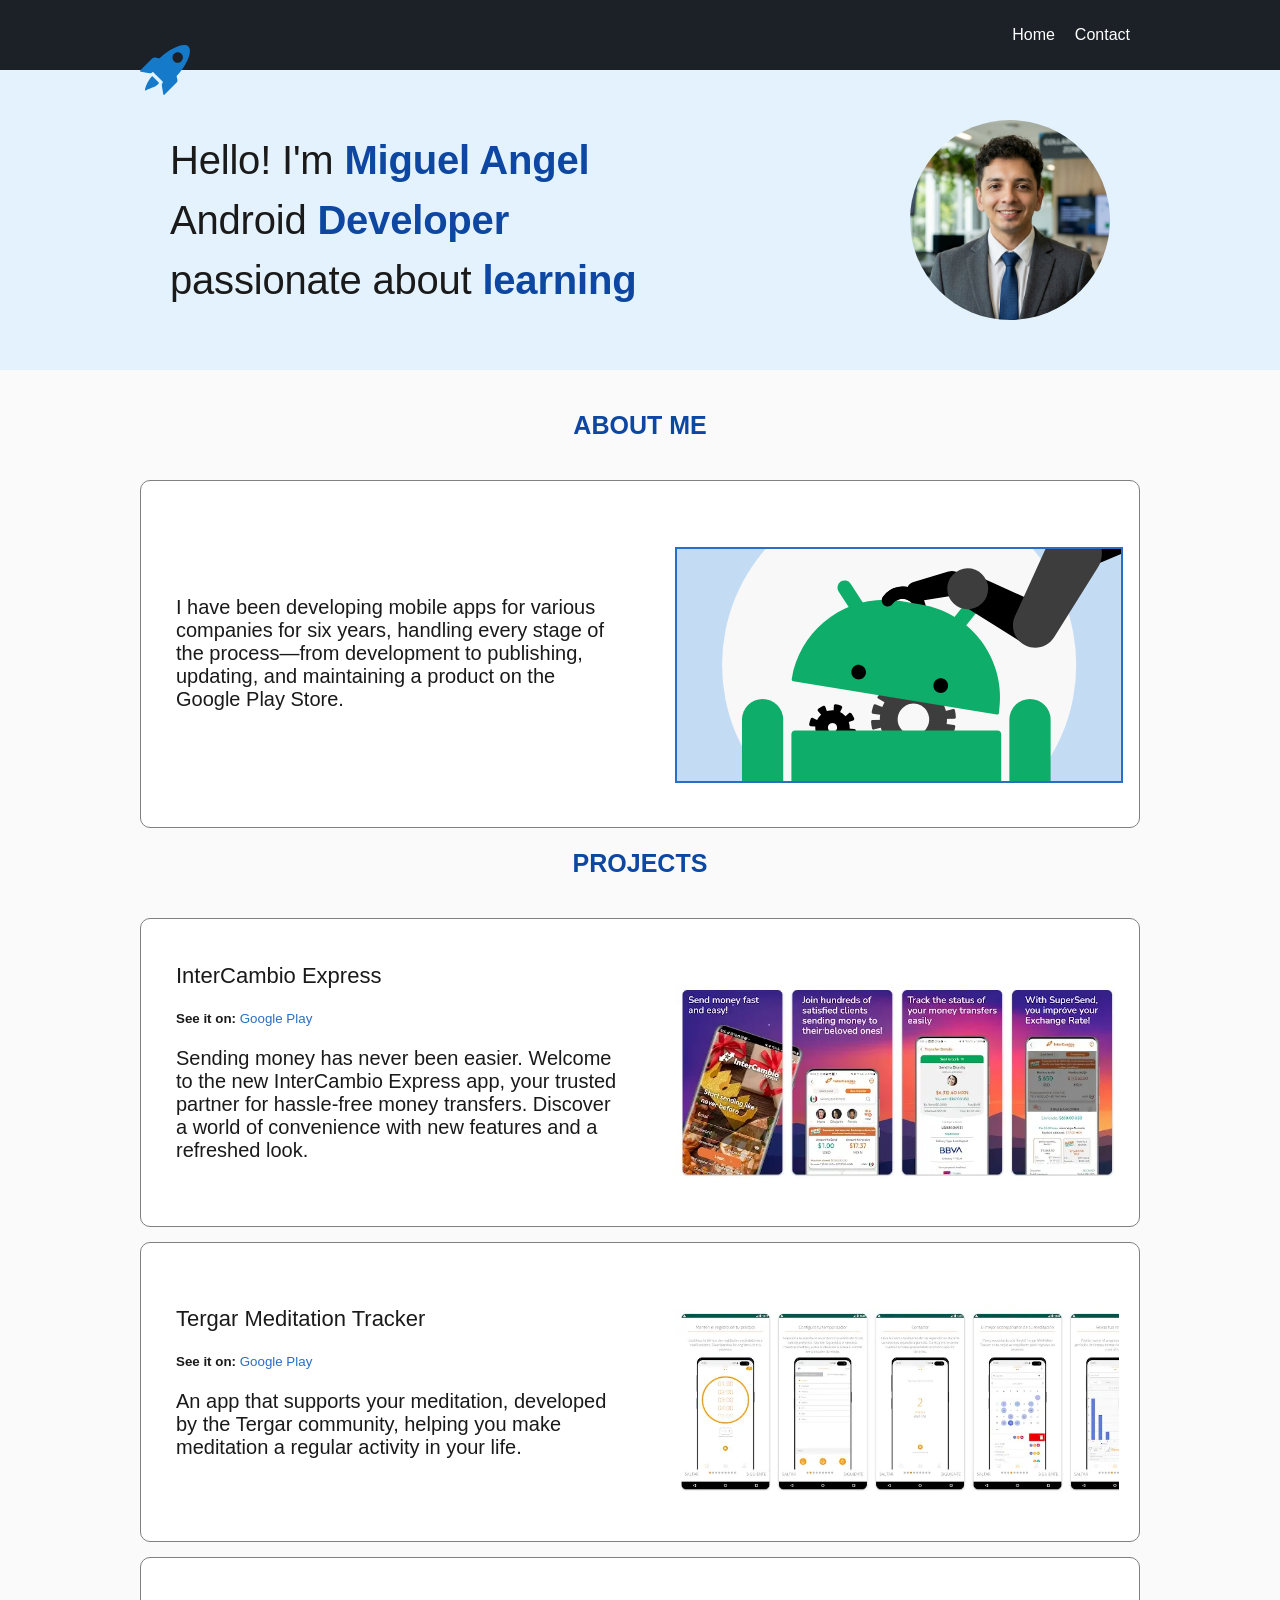
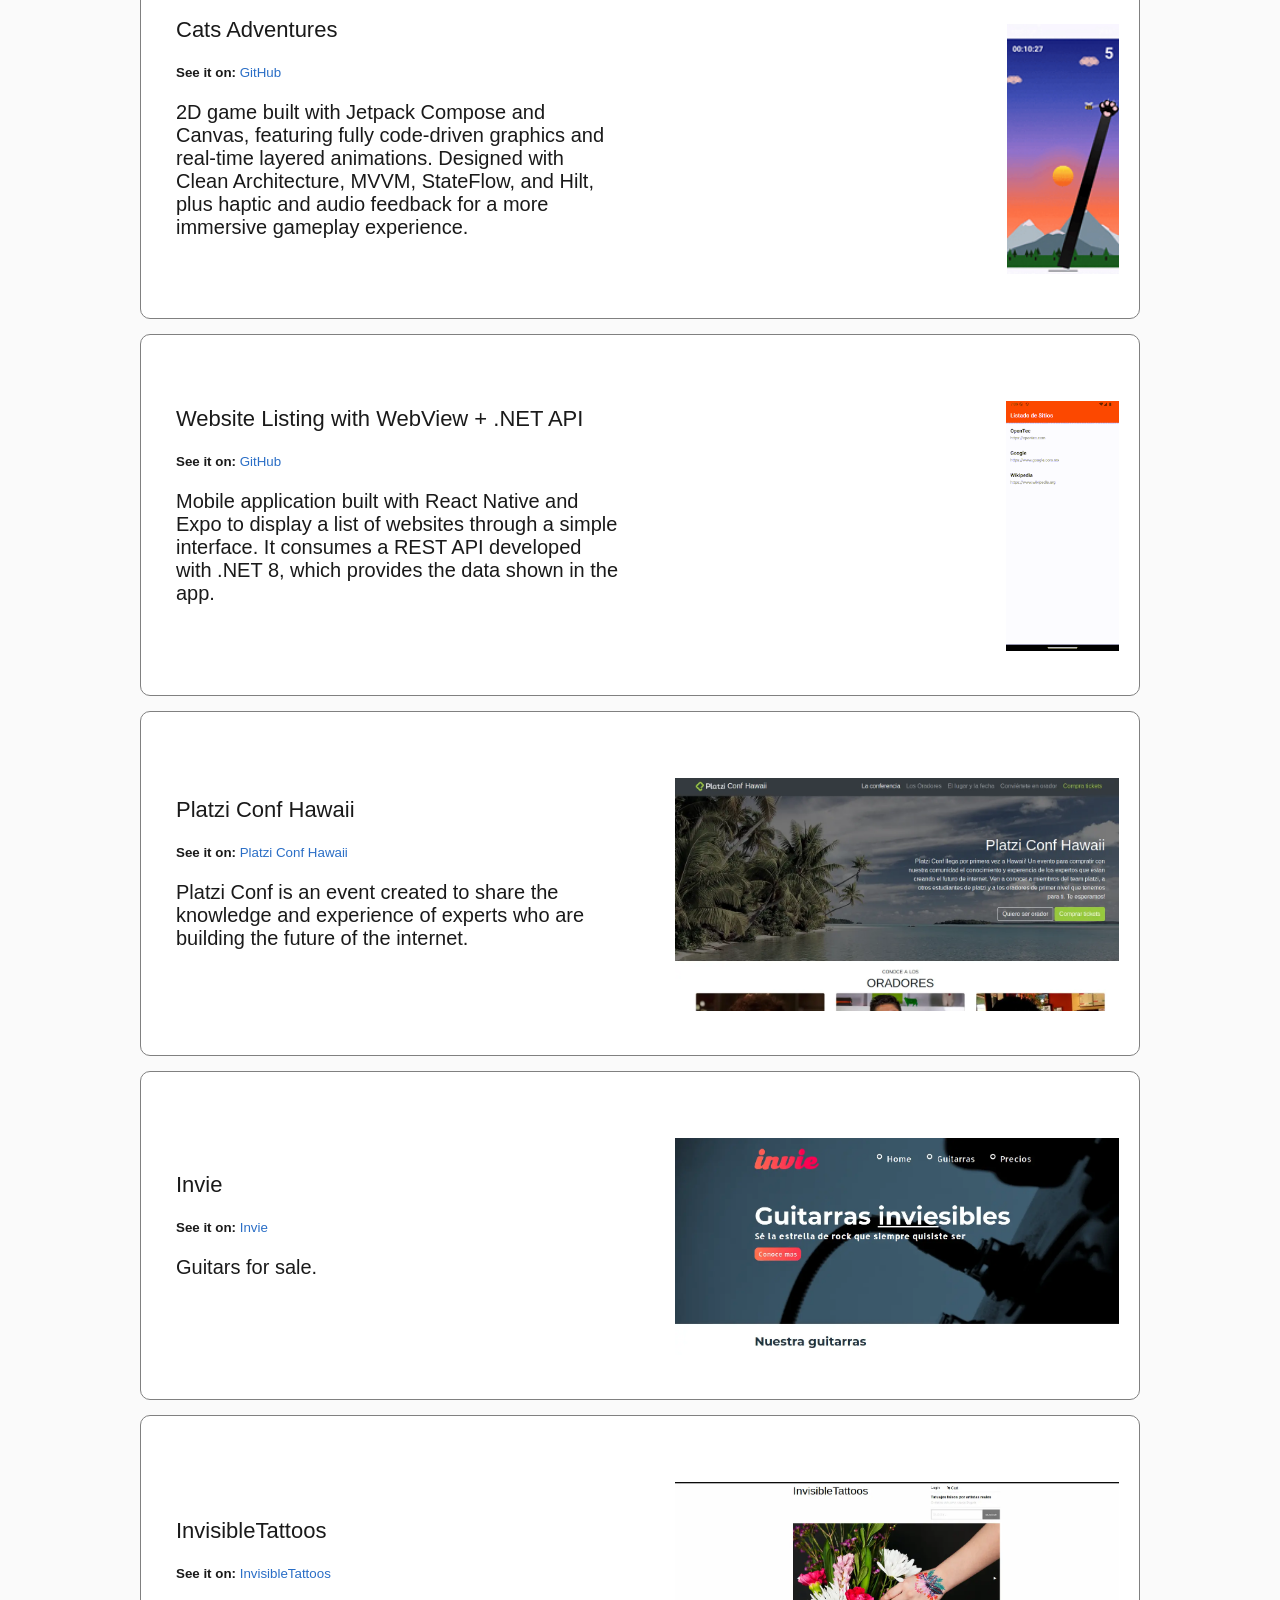
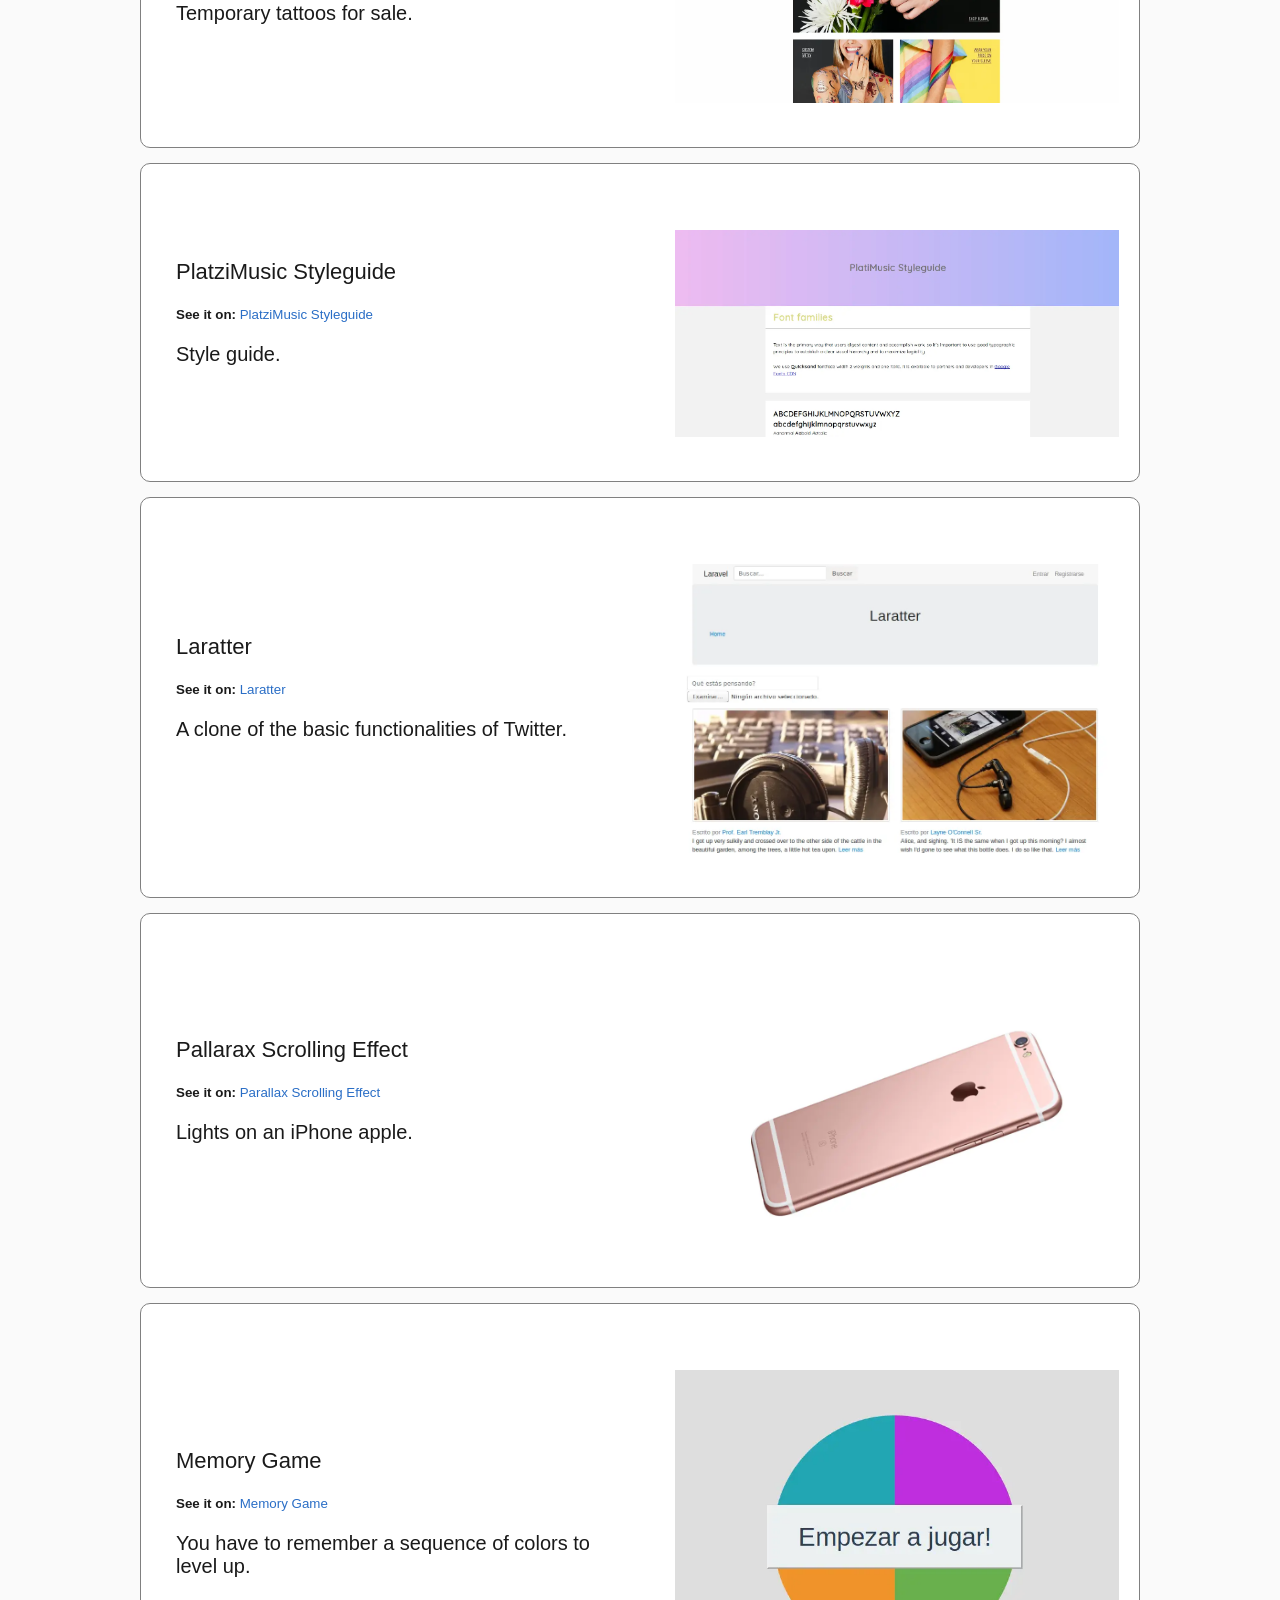
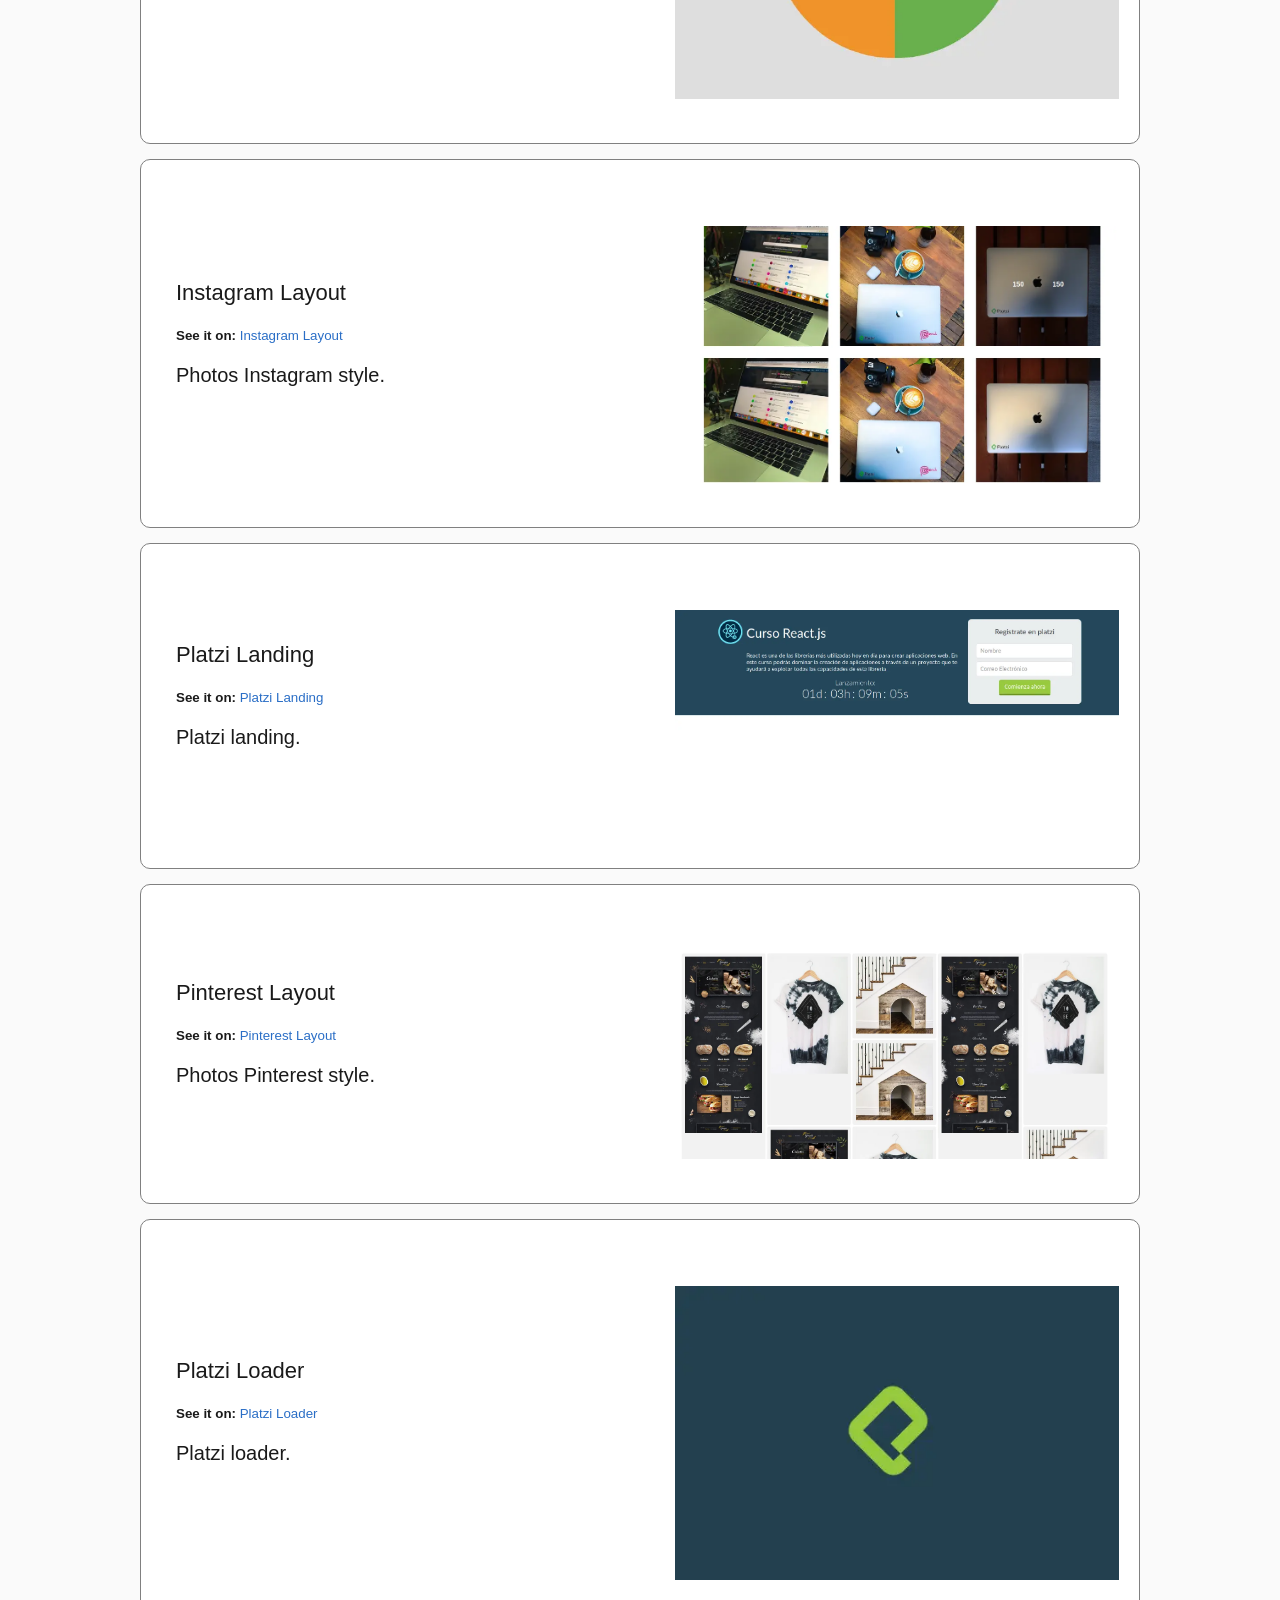
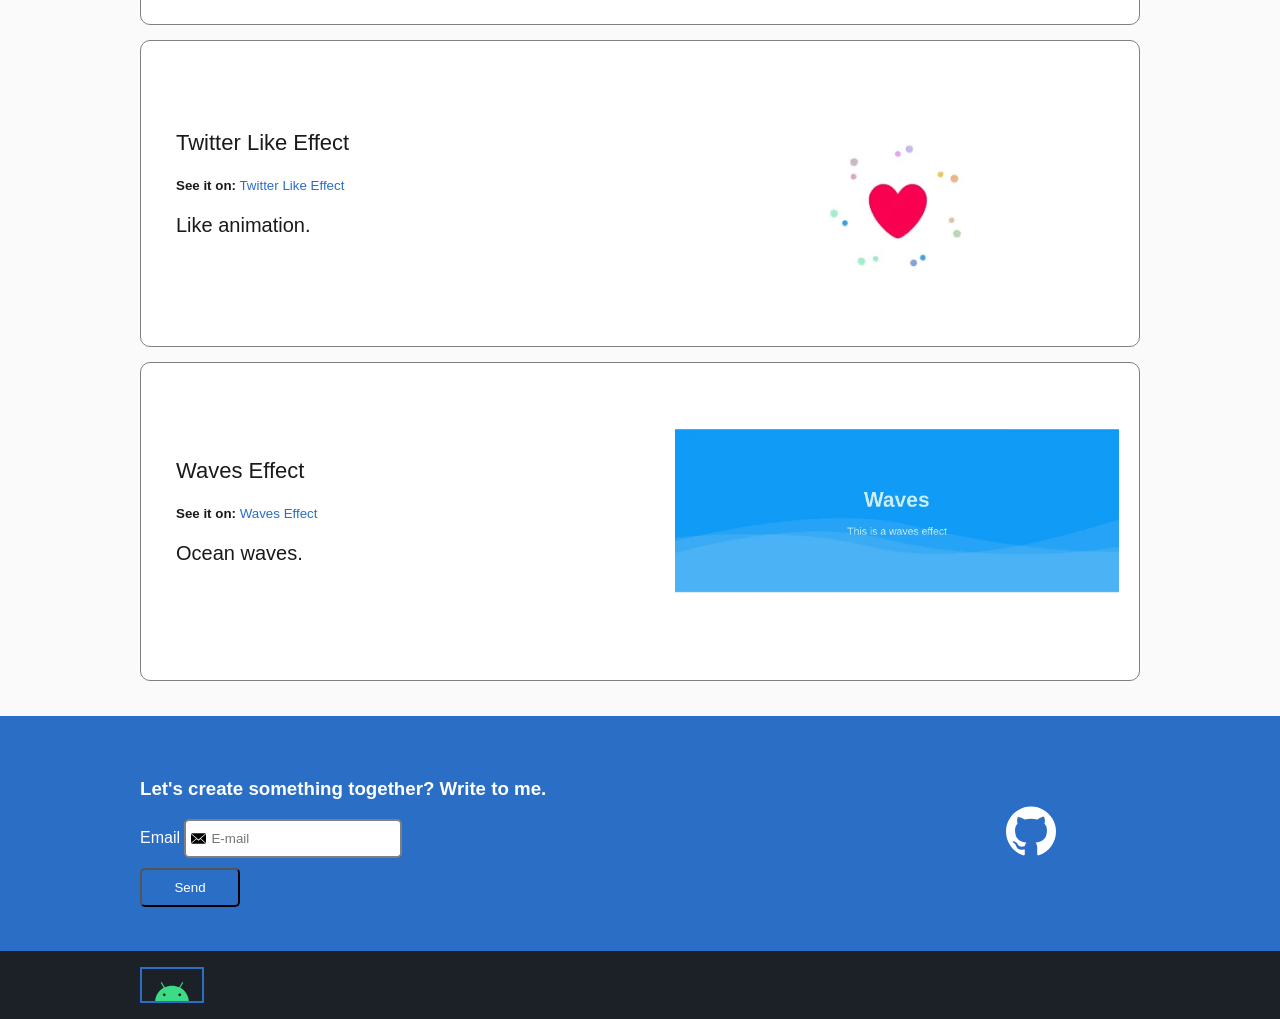
==== commit b1a88ae1: "Remove Demo project" ====
--- a/index.html
+++ b/index.html
@@ -64,17 +64,6 @@
                         </article>
                         <!-- Featured projects list -->
                         <h2>Projects</h2>
-                        <!-- Project: Demo project (test data) -->
-                        <article class="project">
-                            <div class="project-details">
-                                <h3 class="project-title">Demo Project Atlas</h3>
-                                <p class="project-url"><small><strong> See it on:</strong><a target="_blank" rel="noopener noreferrer" href="https://github.com/example/demo-project-atlas"> GitHub</a></small></p>
-                                <p class="project-description">Fictional test project created to validate the portfolio card layout, spacing, and responsive behavior using mock content.</p>
-                            </div>
-                            <figure class="project-imageContainer">
-                                <img class="project-image" width="500" src="images/proyectos/proyectoPinterestLayout.webp" alt="React Native course project" loading="lazy">
-                            </figure>
-                        </article>
                         <!-- Proyecto: InterCambio Express -->
                         <article class="project">
                             <div class="project-details">
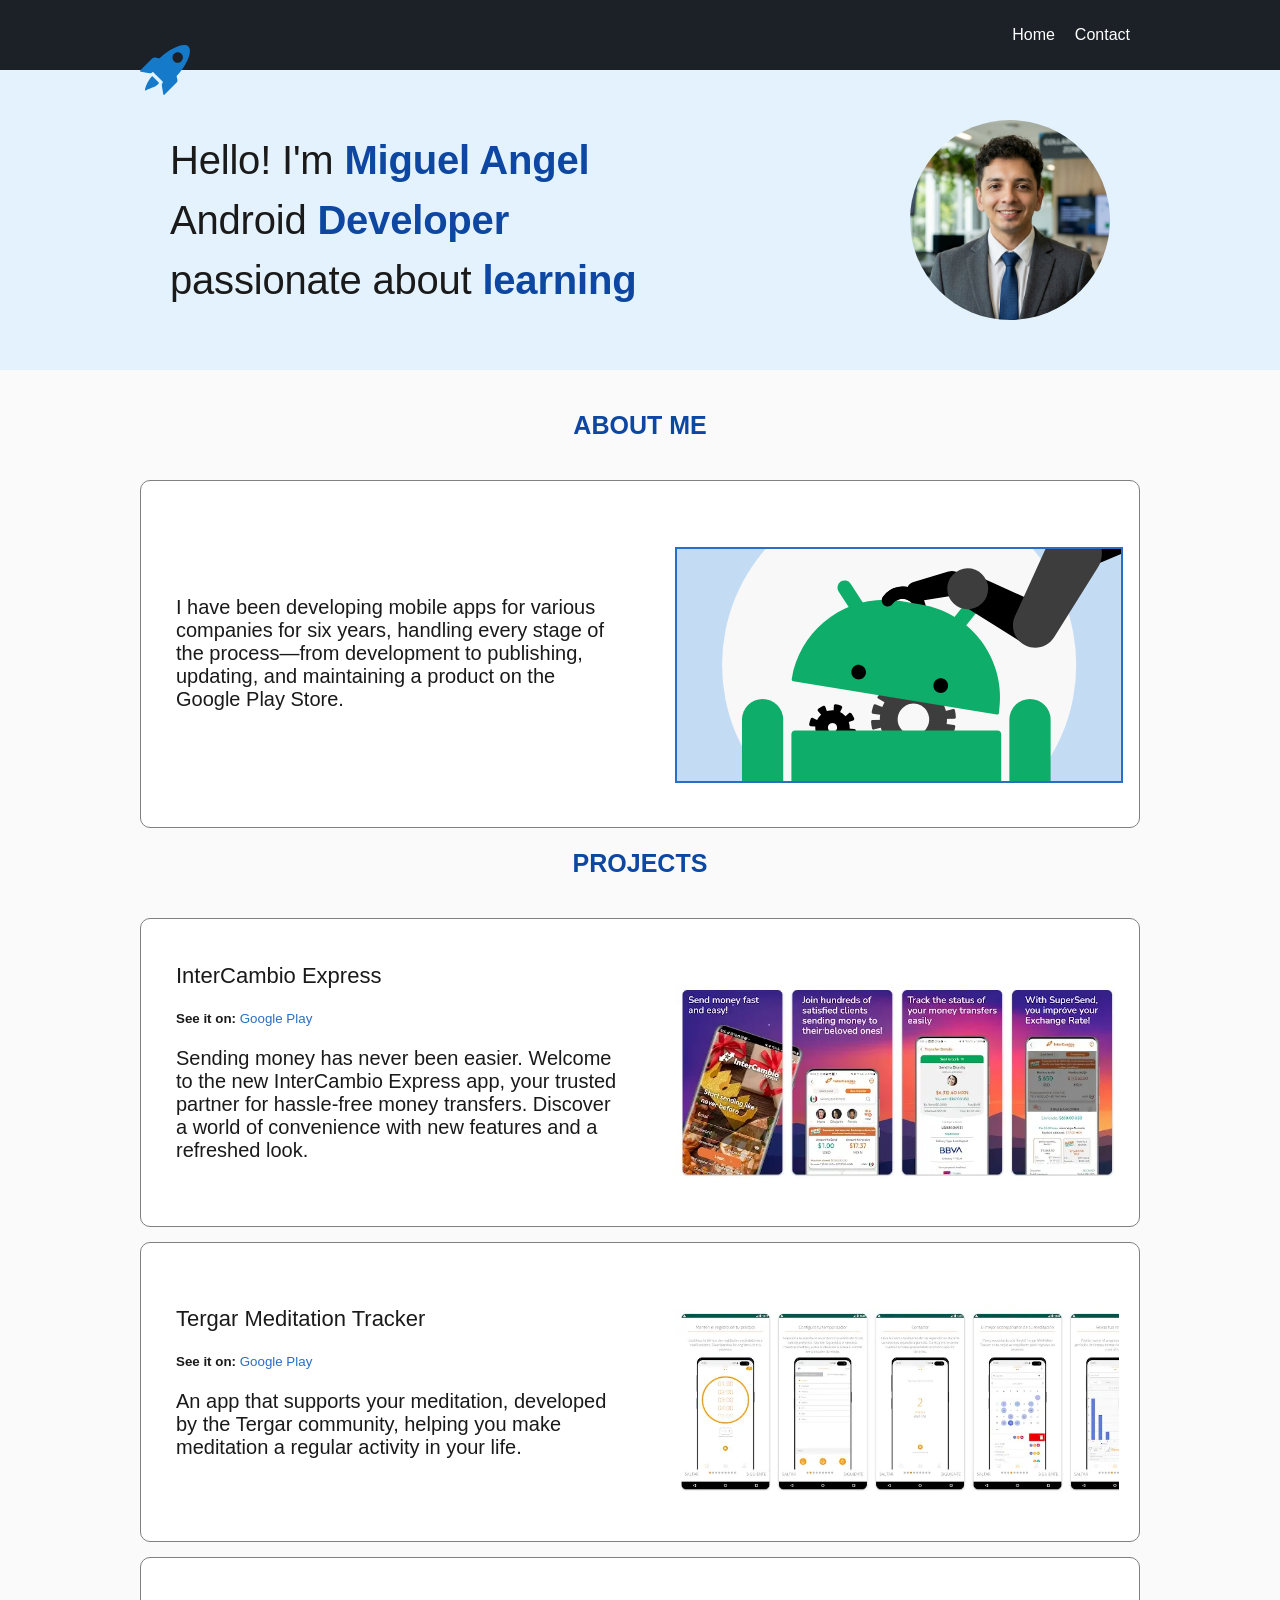
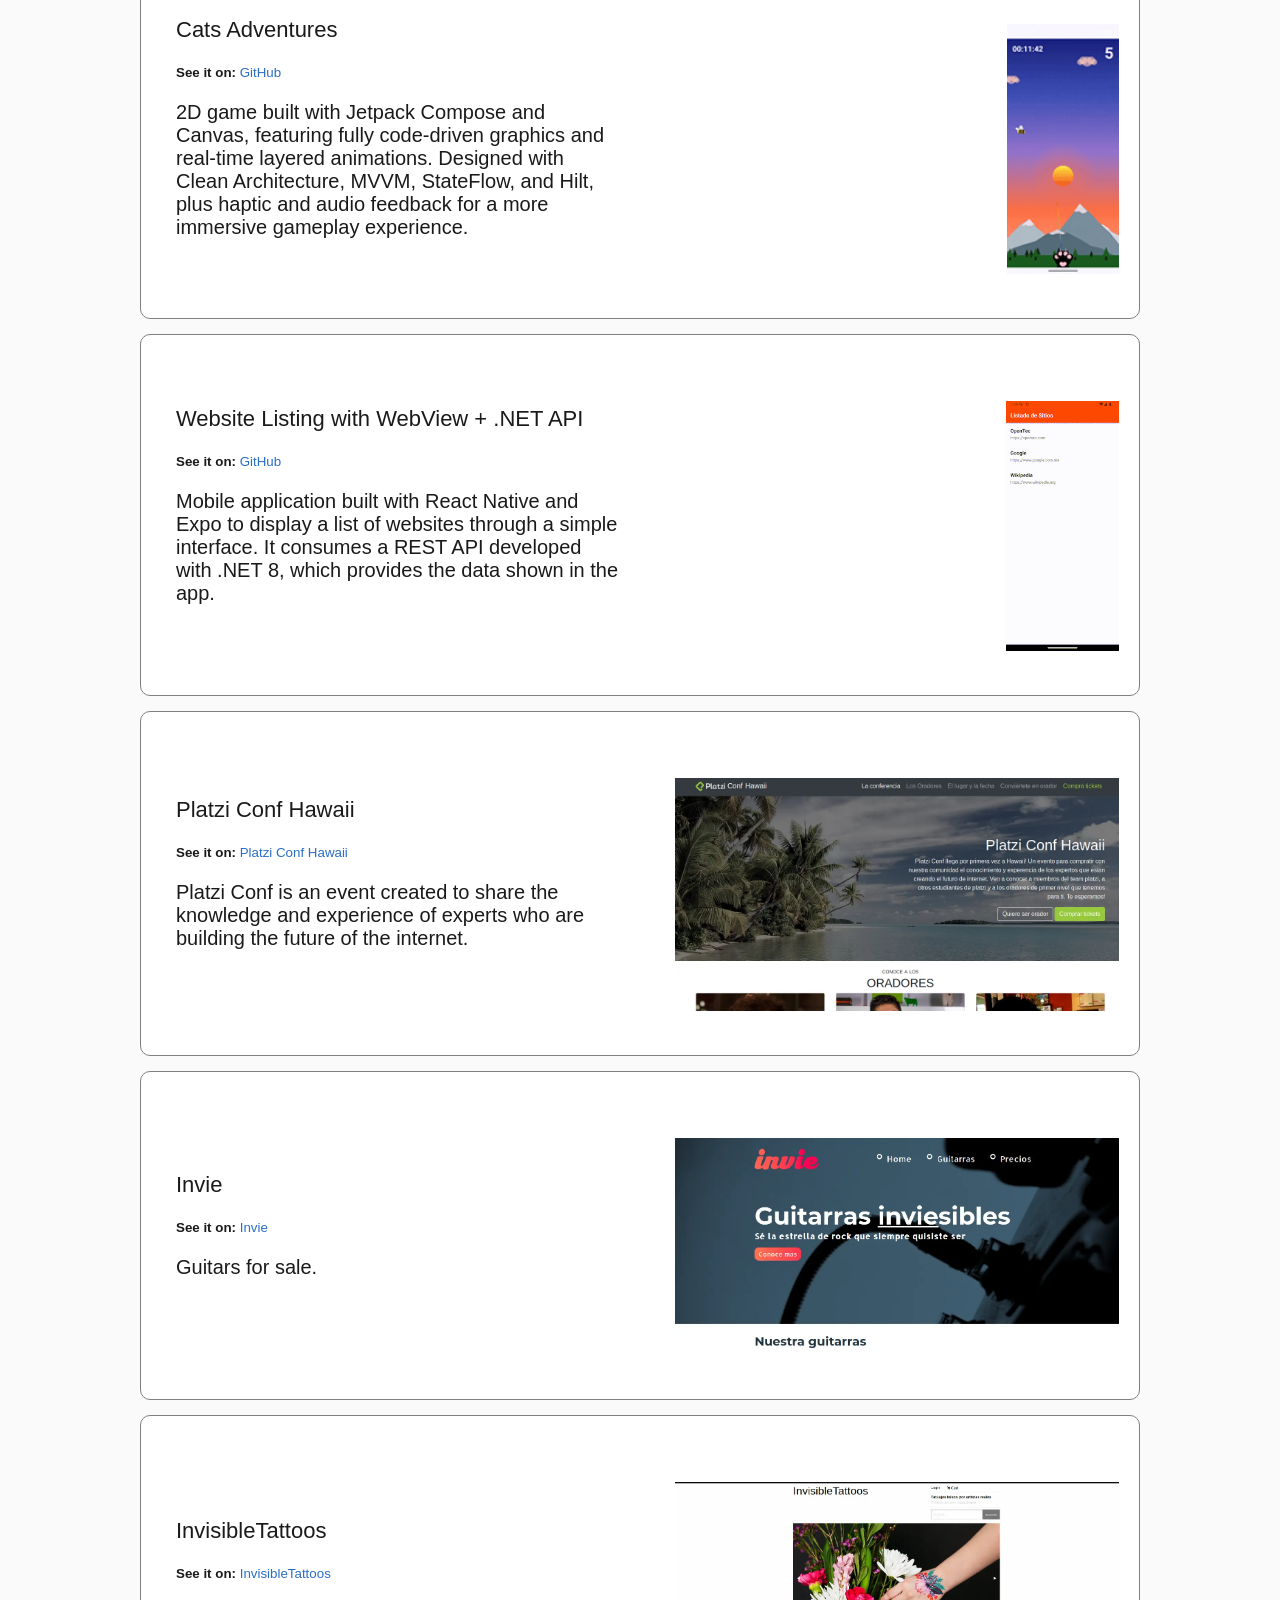
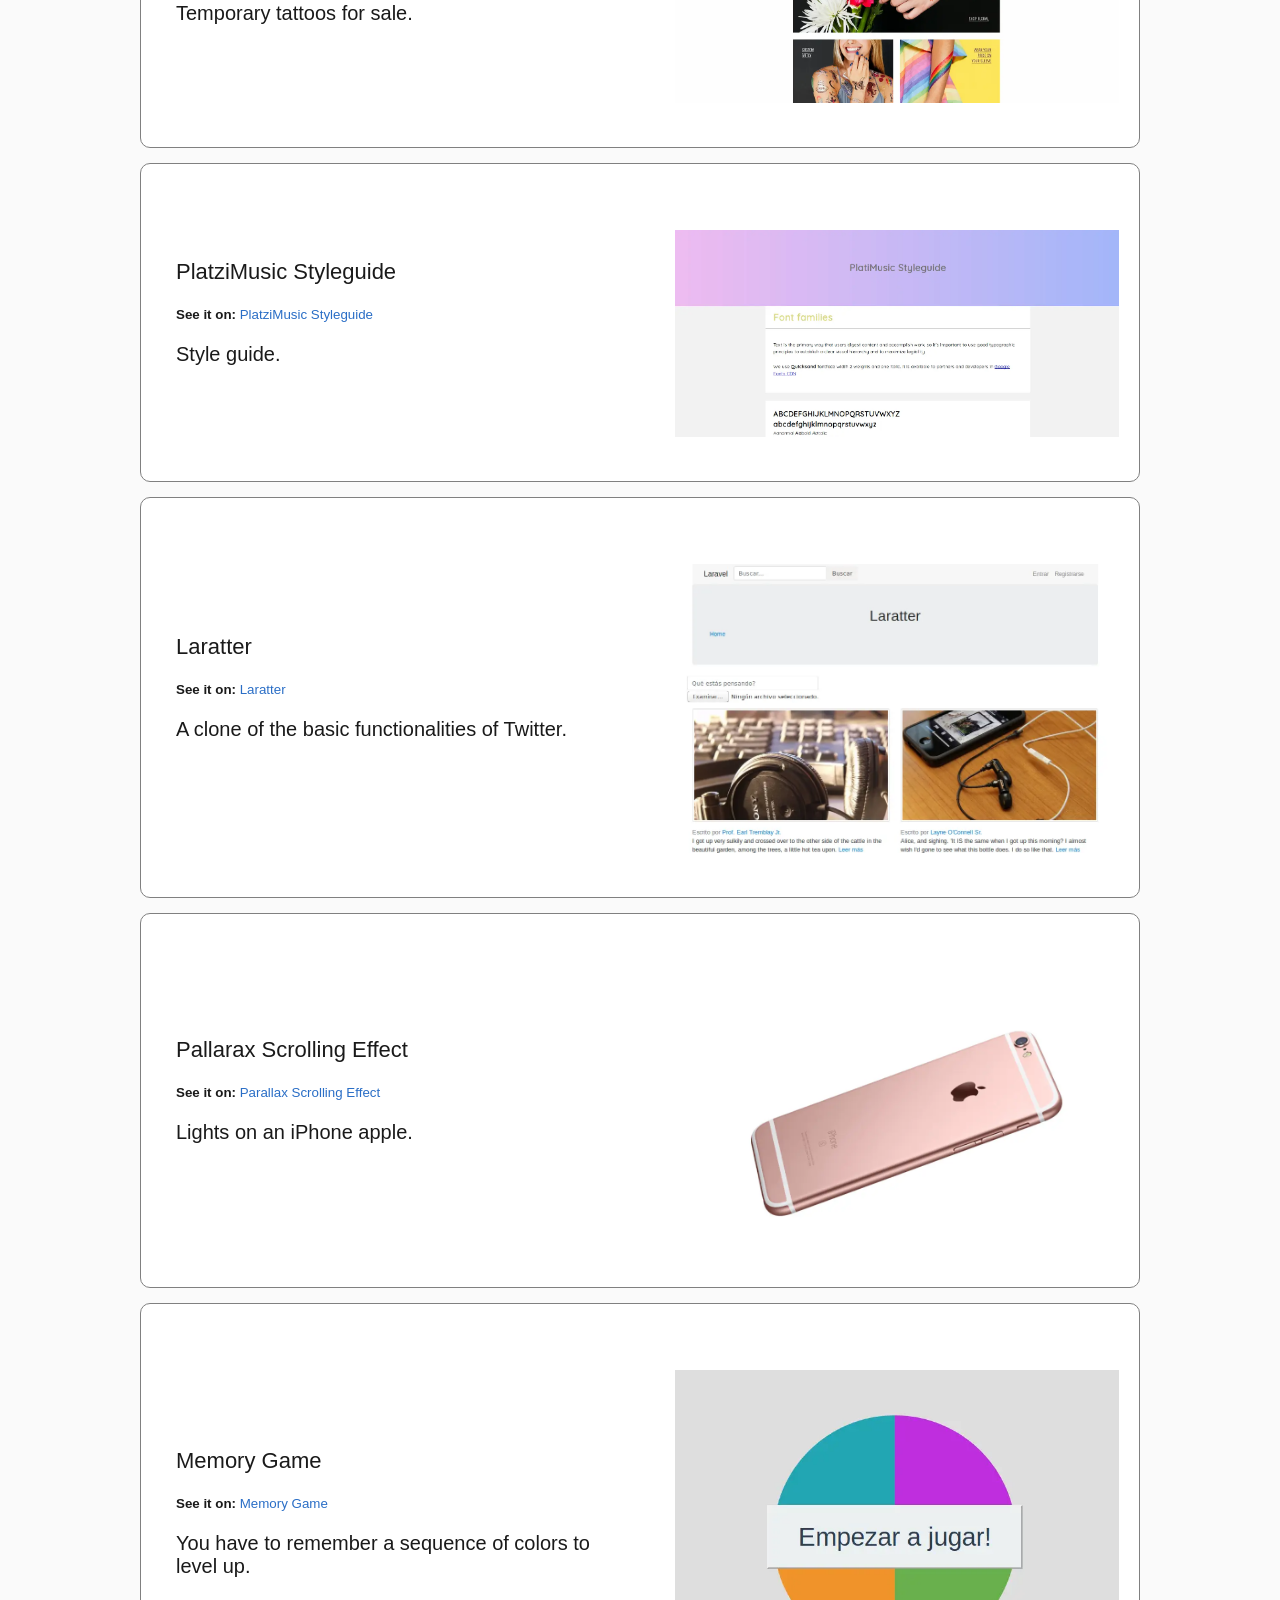
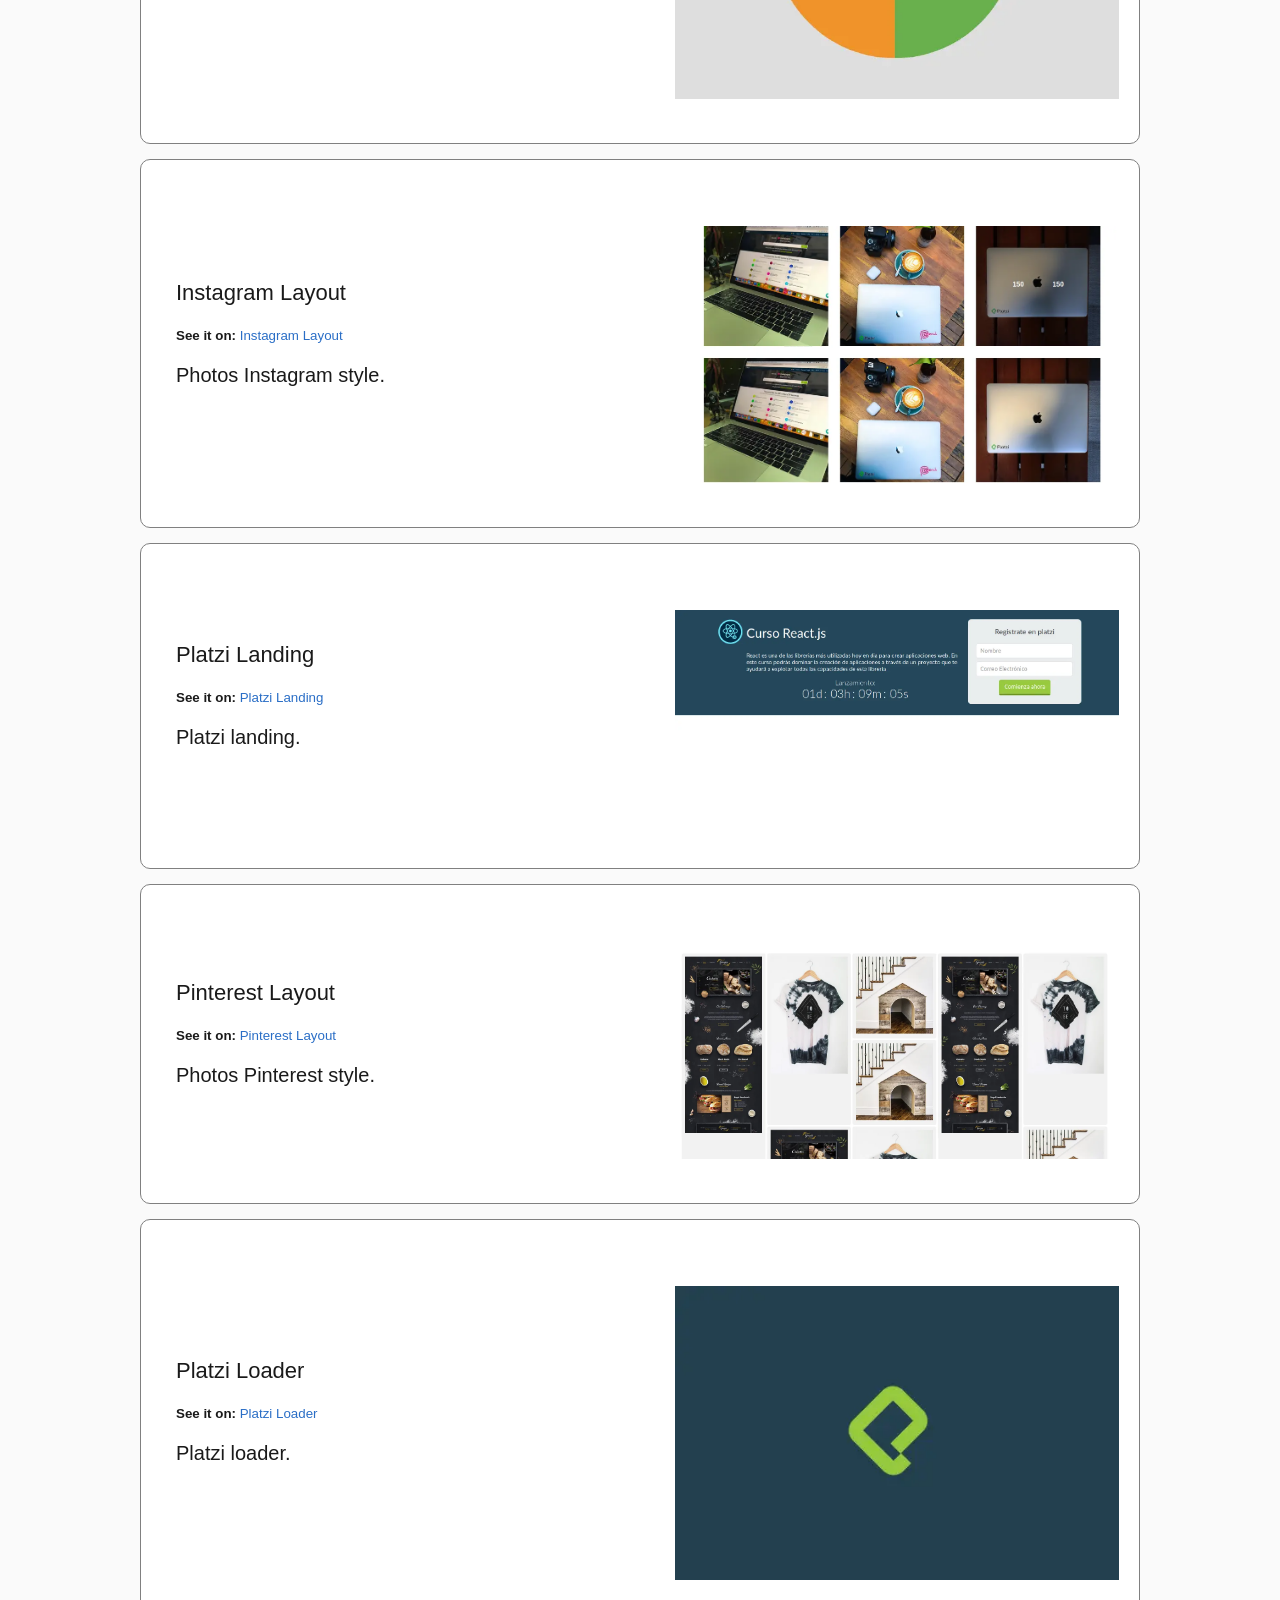
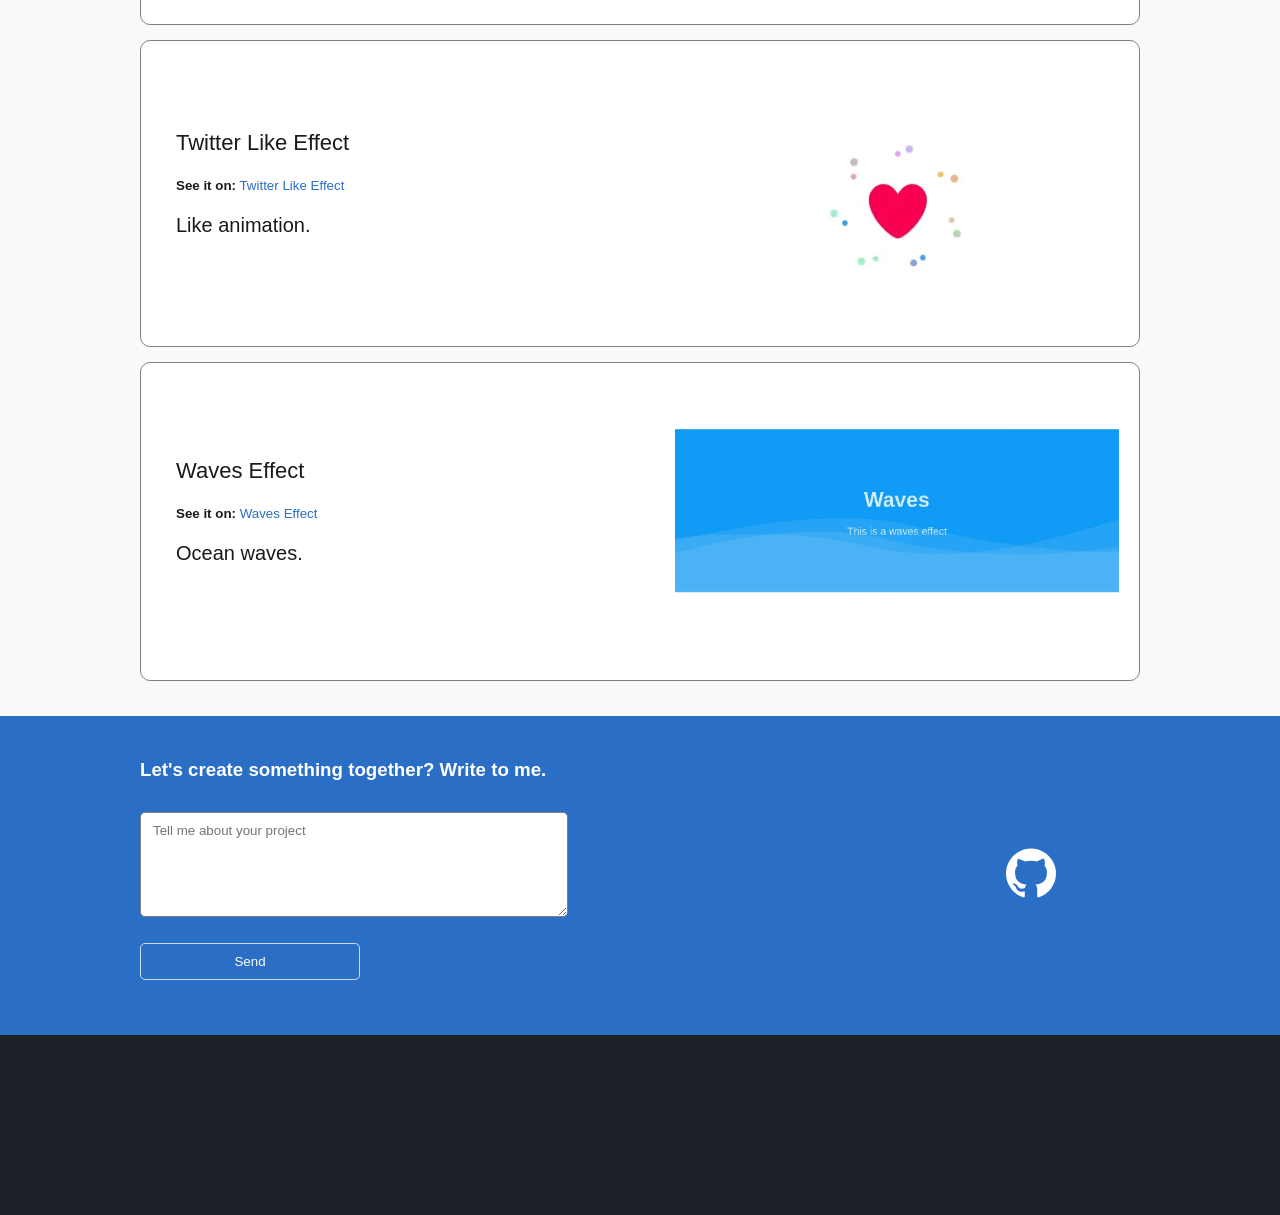
==== commit 1b4bef81: "Feature: Formulario para enviar emails" ====
--- a/index.html
+++ b/index.html
@@ -258,11 +258,15 @@
             <section id="contacto" class="contact" aria-label="Contact form and social networks">
                 <div class="container" role="region" aria-label="Contact and social networks">
                     <!-- Contact form -->
-                    <form action="mailto:mikeegivieer@gmail.com" method="post" enctype="text/plain" class="form-email" aria-label="Contact form via email">
+                    <form id="contact-form" class="form-email" aria-label="Contact form via email">
                         <h3 tabindex="0"><strong>Let's create something together? Write to me.</strong></h3>
-                        <label for="mail" class="sr-only">Email</label>
-                        <input type="email" id="mail" name="mail" placeholder="E-mail" aria-label="Email" required>
-                        <button type="submit" aria-label="Send email">Send</button>
+
+                        <textarea id="contact-message" name="message" placeholder="Tell me about your project" aria-label="Contact message" rows="4" required></textarea>
+
+                        <div class="form-actions">
+                            <button type="submit" aria-label="Send message">Send</button>
+                        </div>
+                        <p id="form-status" class="form-status" aria-live="polite"></p>
                     </form>
                     <!-- Social network links -->
                     <div class="social" aria-label="Social networks">
@@ -275,12 +279,13 @@
             <footer class="footer" role="contentinfo" aria-label="Footer">
                 <div class="container">
                     <div>
-                        <p><img src="images/android2.svg" width="60" alt="Android Developer Logo" role="img" aria-label="Android Developer Logo" style="border: 2px solid #2a6ec6;"> </p>
+                        <p><img  role="img" aria-label="Android Developer Logo"> </p>
                     </div>
                 </div>
             </footer>
             <!-- Script for responsive menu (can be separated into external file if it grows) -->
             <script src="js/nav.min.js"></script>
+            <script src="js/contact.js"></script>
        
     </body>
 </html>
--- a/css/styles.css
+++ b/css/styles.css
@@ -216,8 +216,17 @@
     background-color: #1b2127;
     display: flex;
     align-items: center;
-    justify-content: space-between;
+    justify-content: center;
     flex-wrap: wrap;
+    min-height: 140px;
+    padding: 20px 0;
+}
+
+.footer .container{
+    display: flex;
+    justify-content: center;
+    align-items: center;
+    gap: 20px;
 }
 .footer img{
     vertical-align: middle;
@@ -271,7 +280,8 @@
 .contact{
     background: #2a6ec6;
     color: white;
-    height: 185px;
+    min-height: 260px;
+    height: auto;
     display: flex;
     align-items: center;
     justify-content: space-between;
@@ -280,7 +290,7 @@
 }
 
 .social{
-
+    flex: 0 0 auto;
 }
 
 .social-link {
@@ -321,6 +331,48 @@
    background-position-y: center;
    background-position-x: 5px;
    margin-bottom: 10px;
+   width: 100%;
+   box-sizing: border-box;
+}
+
+.form-email{
+    flex: 1 1 760px;
+    width: 100%;
+    max-width: 980px;
+    min-width: 280px;
+    display: flex;
+    flex-direction: column;
+    gap: 12px;
+}
+
+.form-email h3,
+.form-email textarea,
+.form-actions{
+    width: 100%;
+}
+
+.form-actions{
+    margin-top: 14px;
+}
+
+.contact-note{
+    margin: 0 0 10px;
+    font-size: 14px;
+    opacity: 0.95;
+}
+
+.form-email textarea{
+   border-color: gray;
+   border-style: solid;
+   border-radius: 5px;
+   padding: 10px 12px;
+   margin-bottom: 0;
+    width: 50%;
+    max-width: 100%;
+   box-sizing: border-box;
+   resize: vertical;
+   min-height: 105px;
+   font-family: inherit;
 }
 
 .form-email button{
@@ -329,8 +381,33 @@
     background: transparent;
     color: white;
     padding: 10px 0;
-    width: 100px;
+    width: 220px;
+    max-width: 100%;
     border-radius: 5px;
+    border: 1px solid rgba(255, 255, 255, 0.75);
+    cursor: pointer;
+}
+
+.form-email button:hover,
+.form-email button:focus-visible{
+    background: rgba(255, 255, 255, 0.12);
+}
+
+.form-email .secondary-btn{
+    border-color: rgba(255, 255, 255, 0.4);
+}
+
+.contact-direct-email{
+    color: white;
+    display: inline-block;
+    margin-top: 10px;
+    text-decoration: underline;
+}
+
+.form-status{
+    min-height: 18px;
+    margin: 0;
+    font-size: 13px;
 }
 
 .form-email h3{
@@ -572,14 +649,34 @@
         display: block;
         text-align: center;
     }
+    .form-email{
+        margin: 0 auto;
+        align-items: center;
+    }
+    .form-email h3,
+    .form-email textarea,
+    .form-actions,
+    .form-status{
+        width: min(92vw, 560px);
+        margin-left: auto;
+        margin-right: auto;
+    }
     .form-email button {
         margin: 1em auto;
     }
+    .form-actions{
+        justify-content: center;
+    }
     .form-email h3{
         margin-top: 0;
     }
+    .form-email textarea{
+        width: min(92vw, 560px);
+    }
     .footer{
-        display: block;
+        display: flex;
+        justify-content: center;
+        align-items: center;
         text-align: center;
         border: 1px solid transparent;
     }
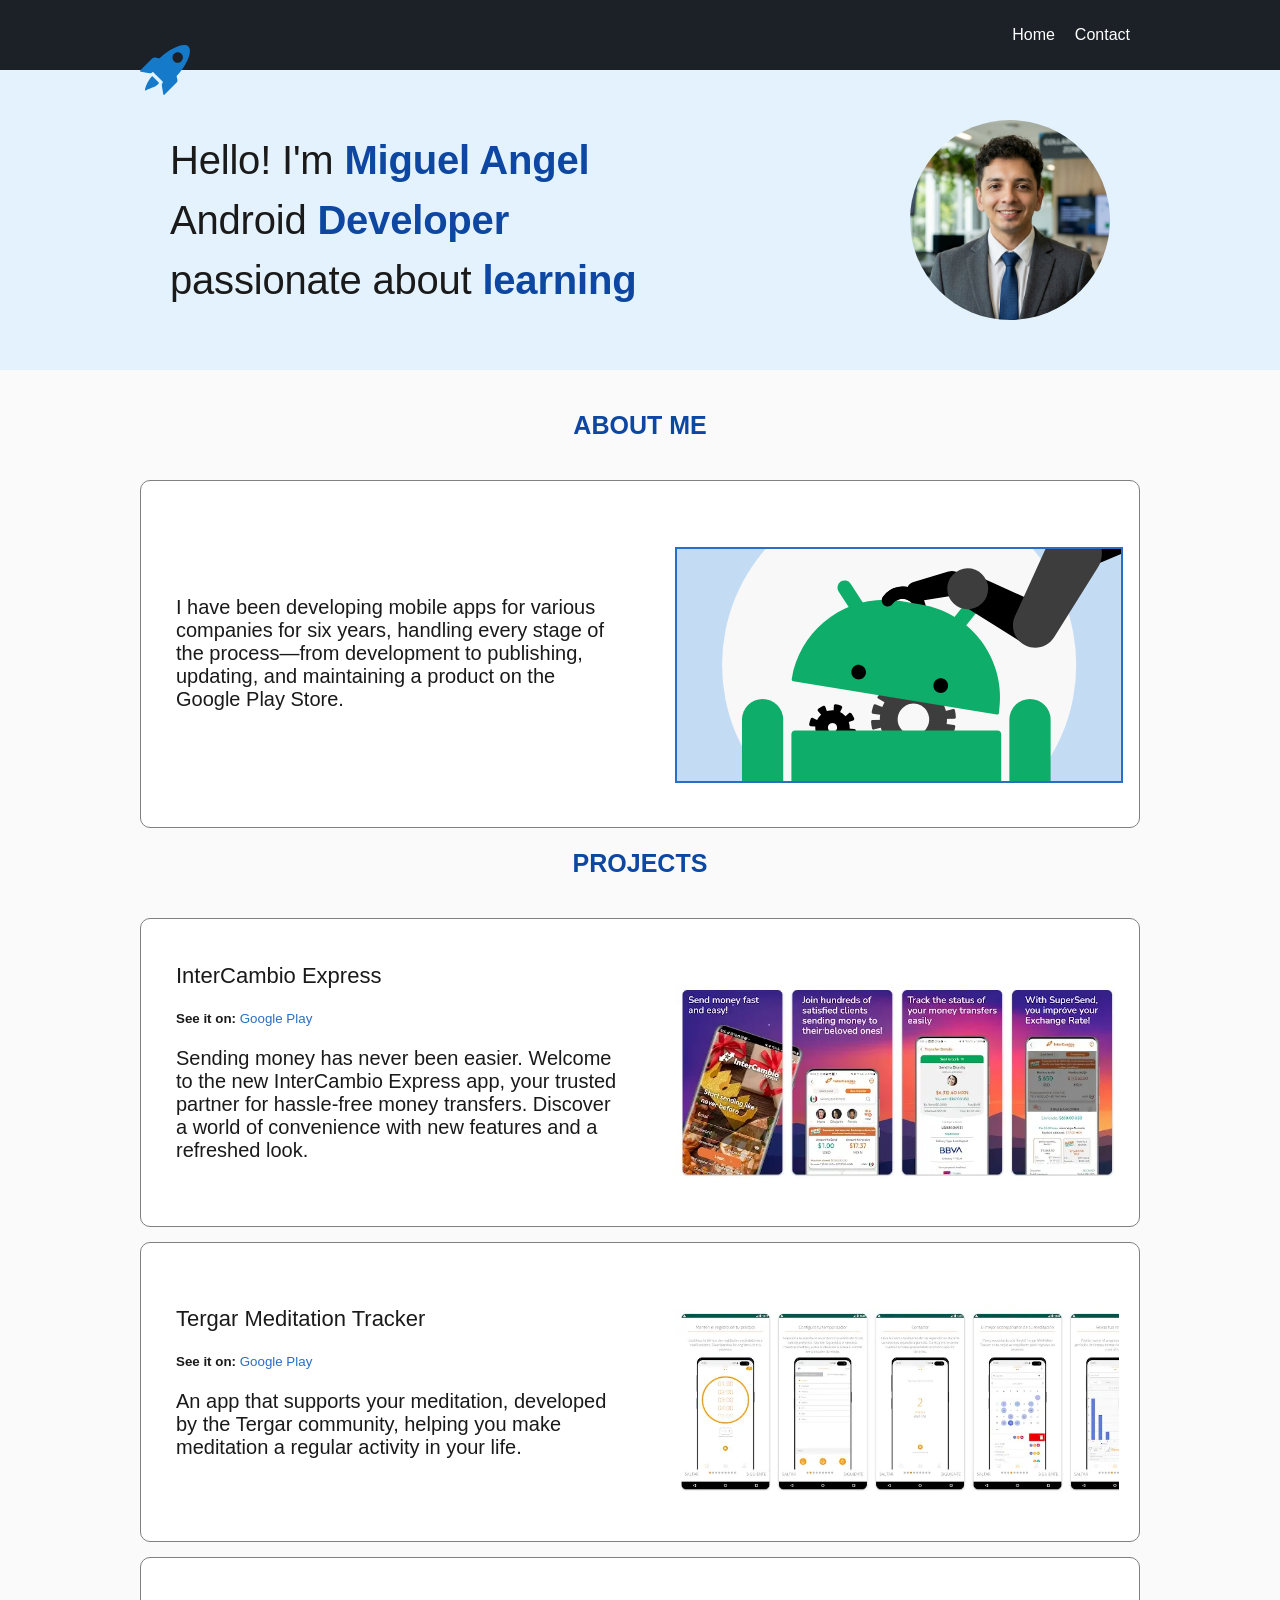
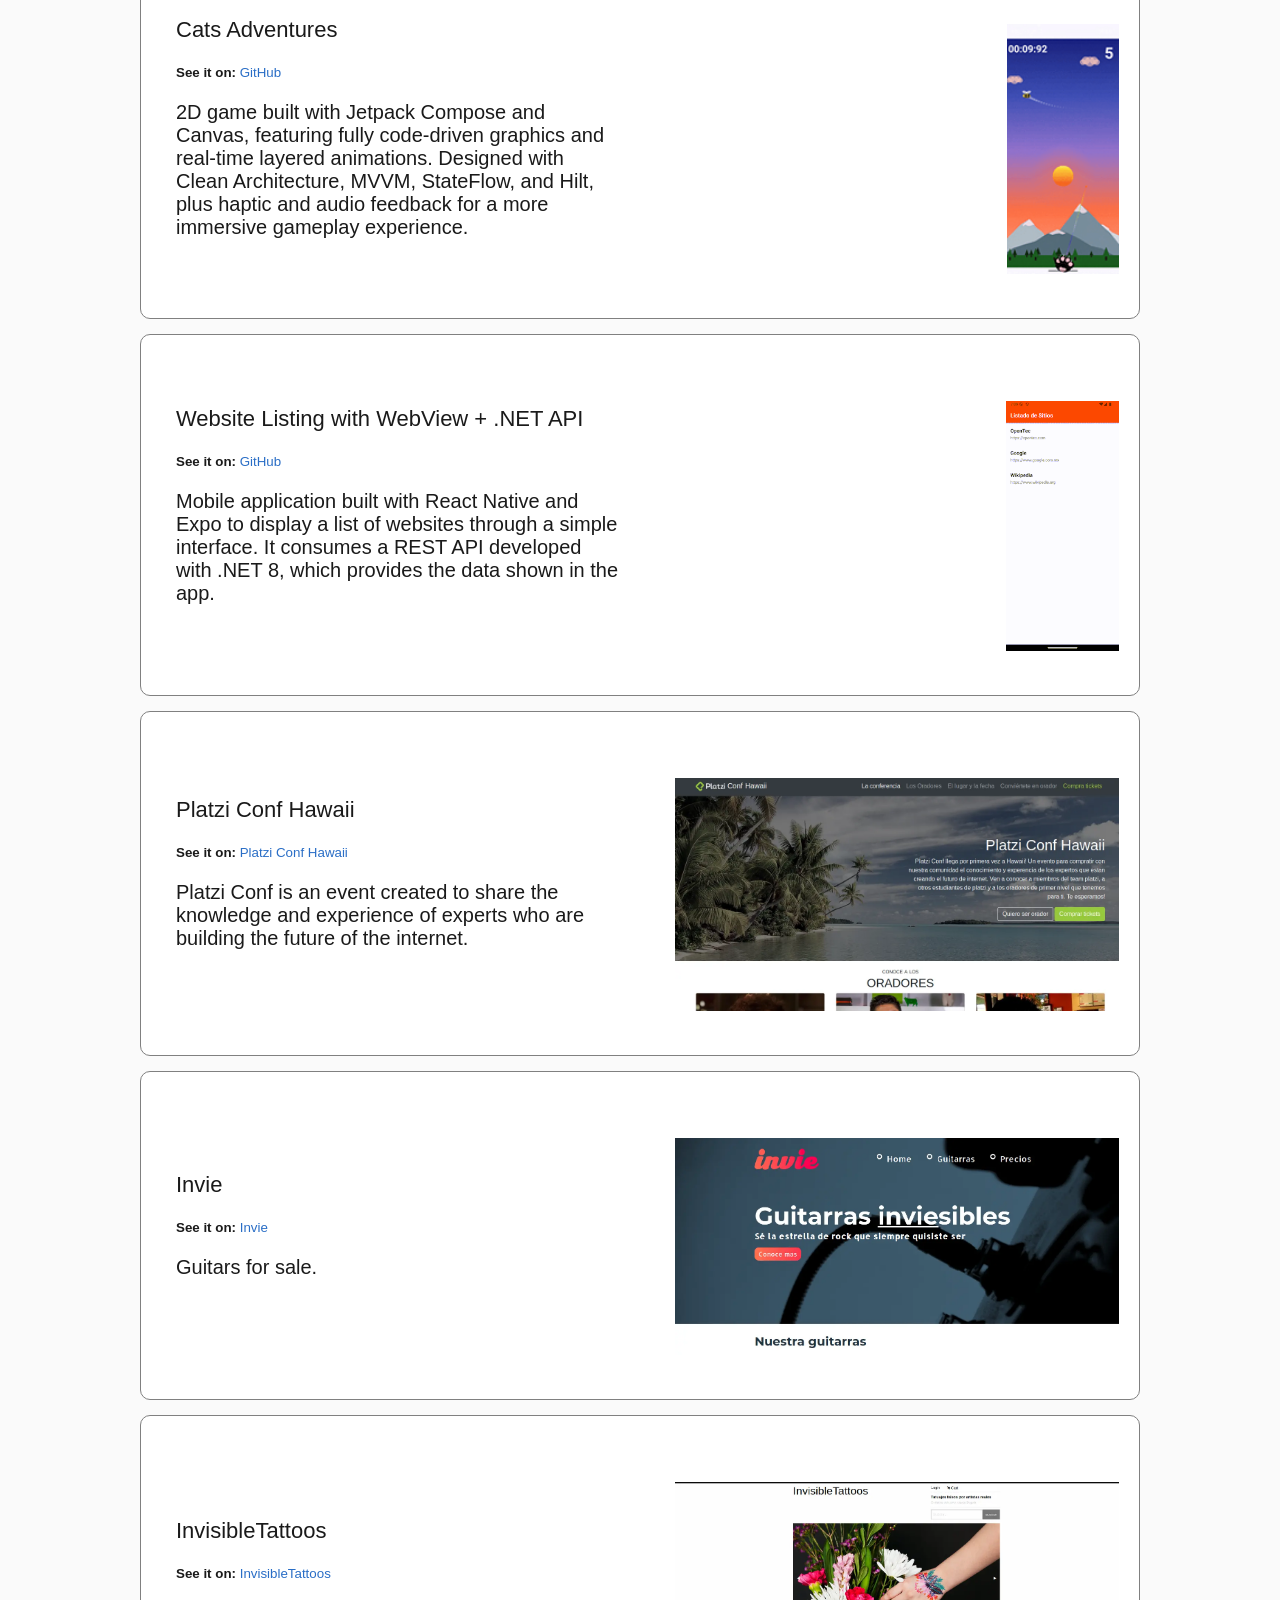
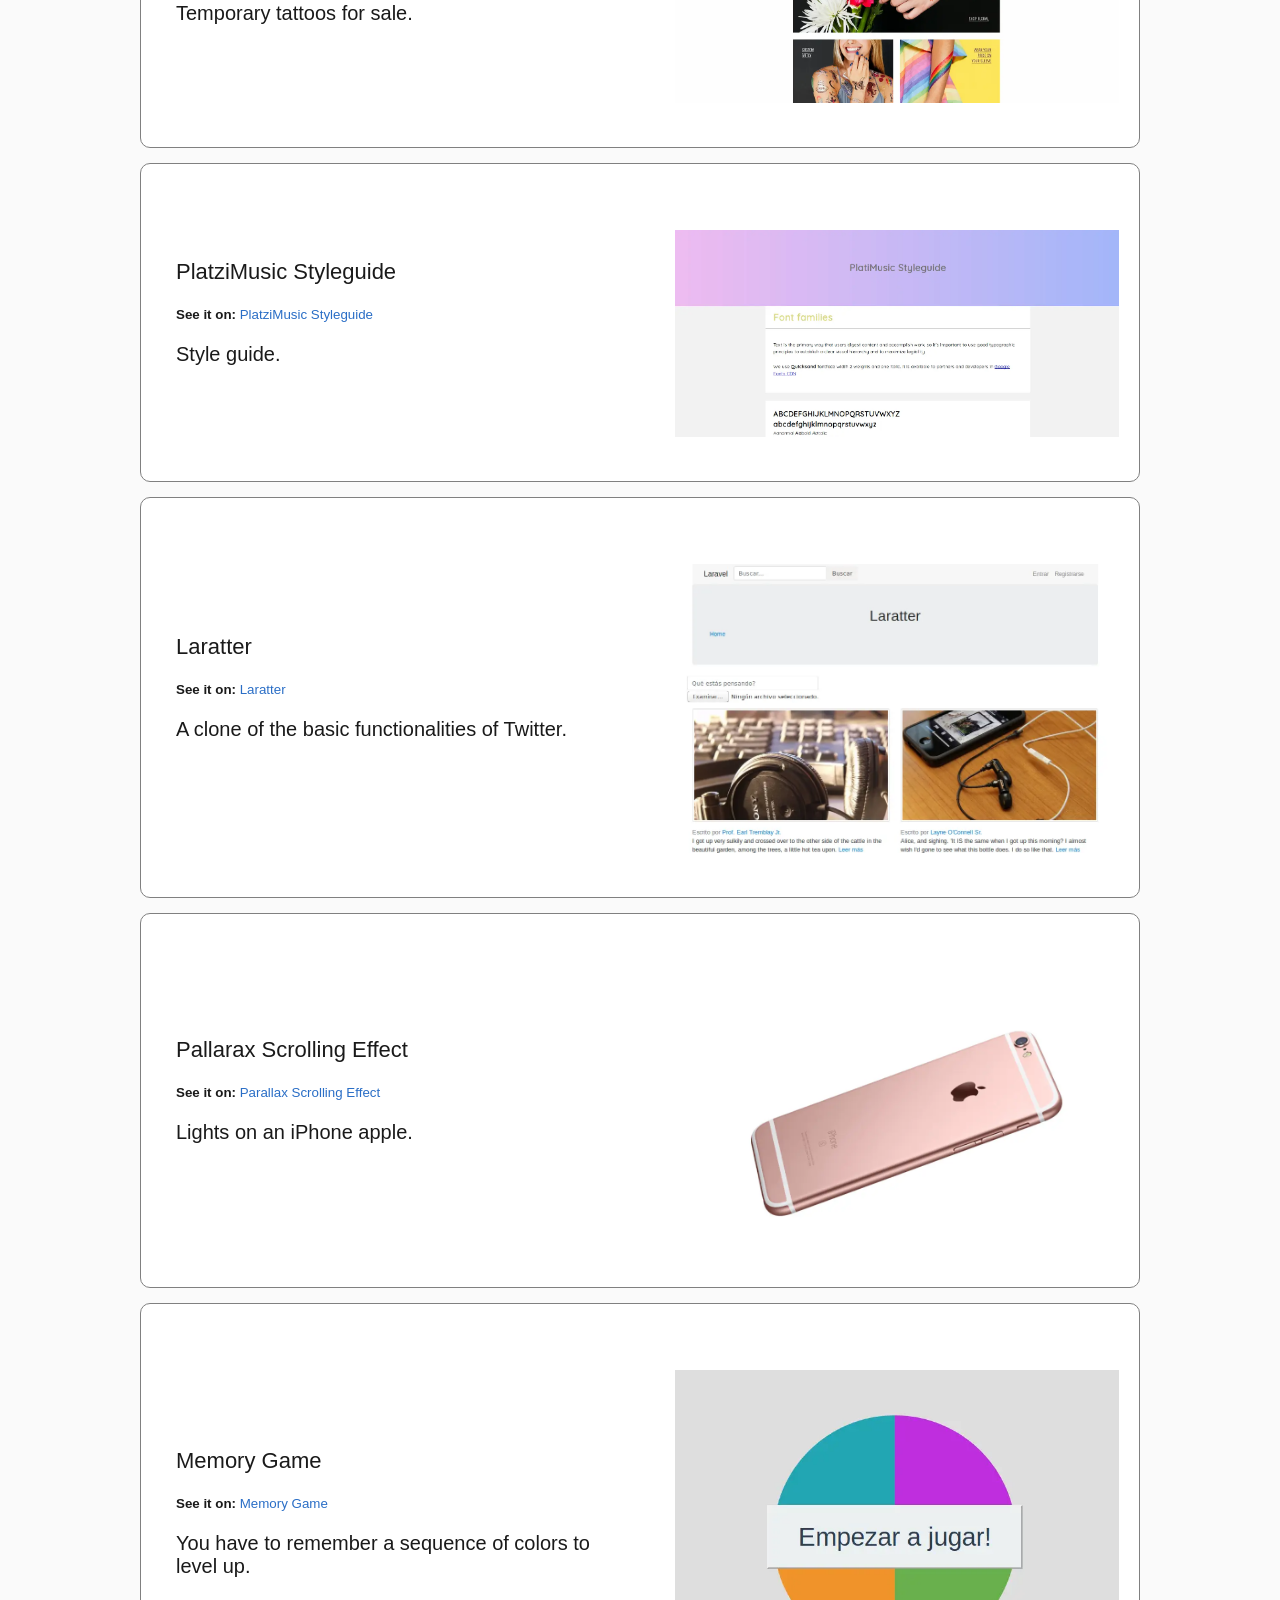
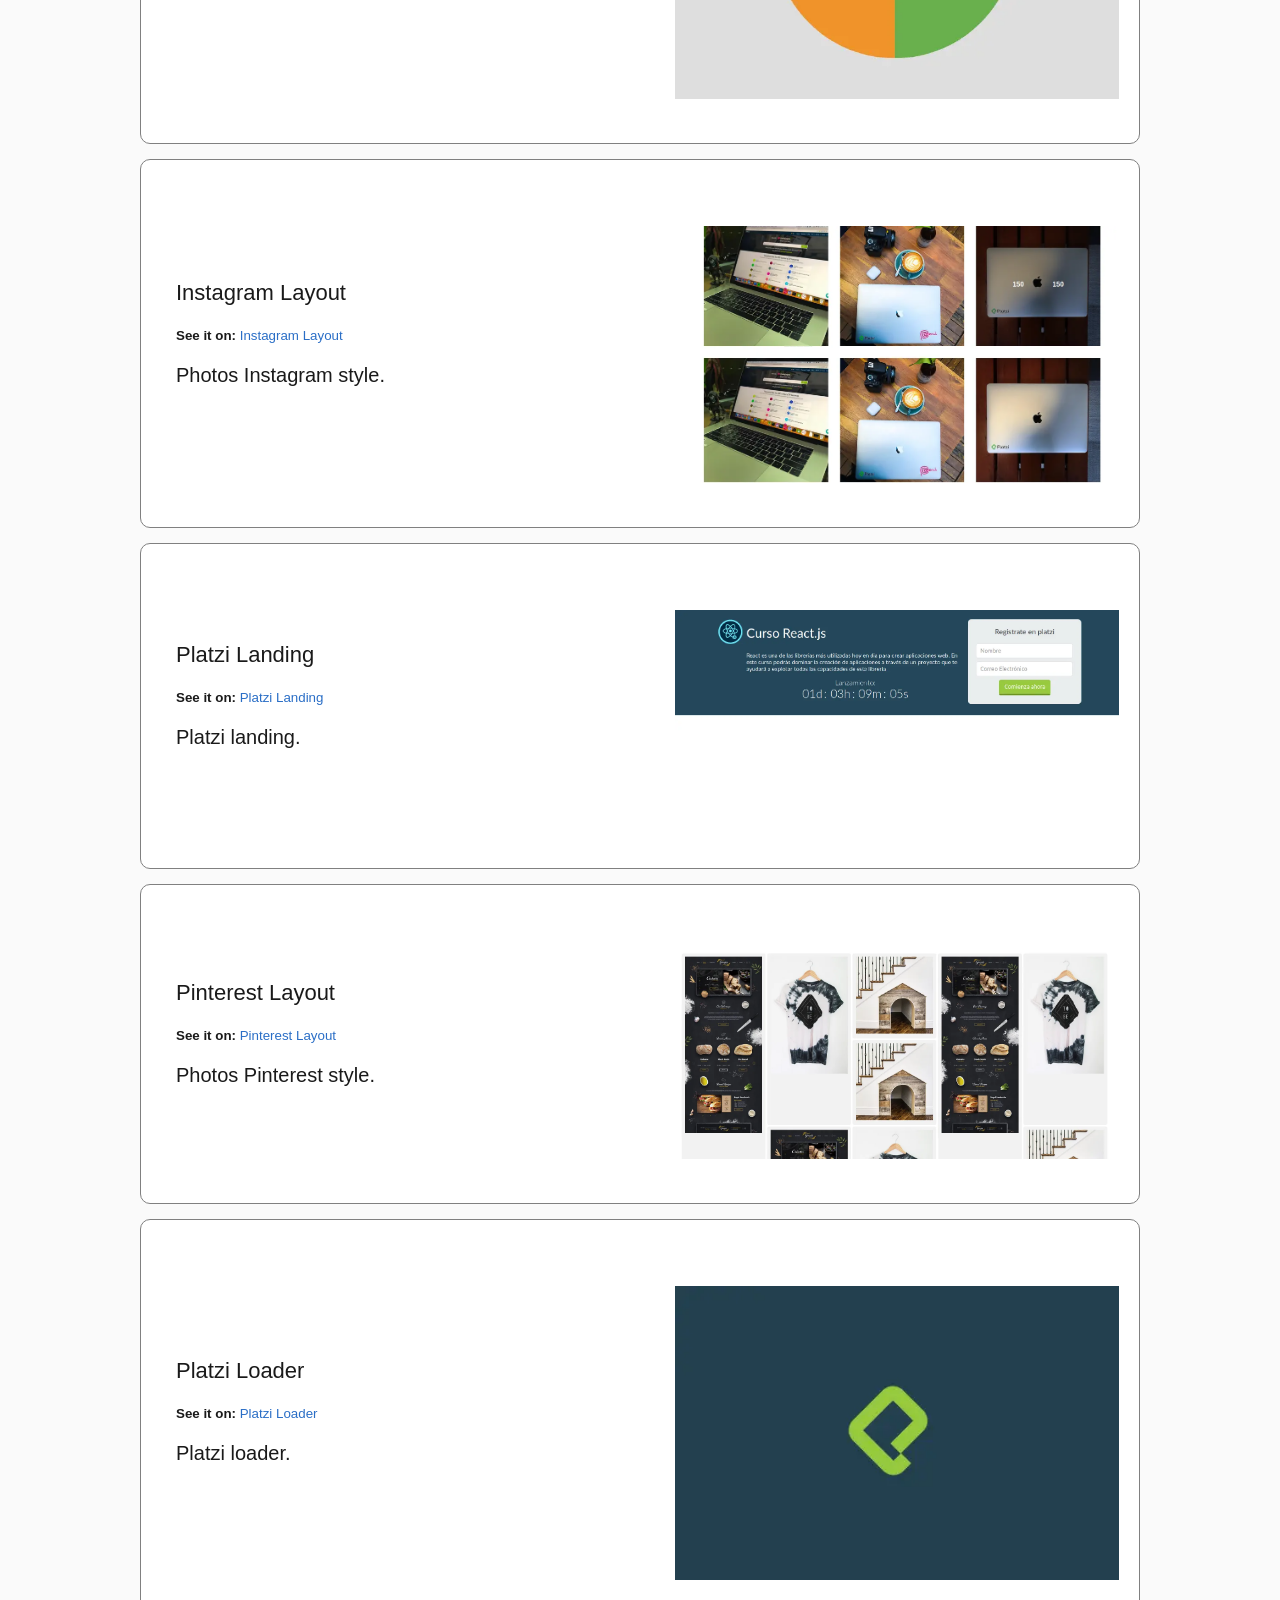
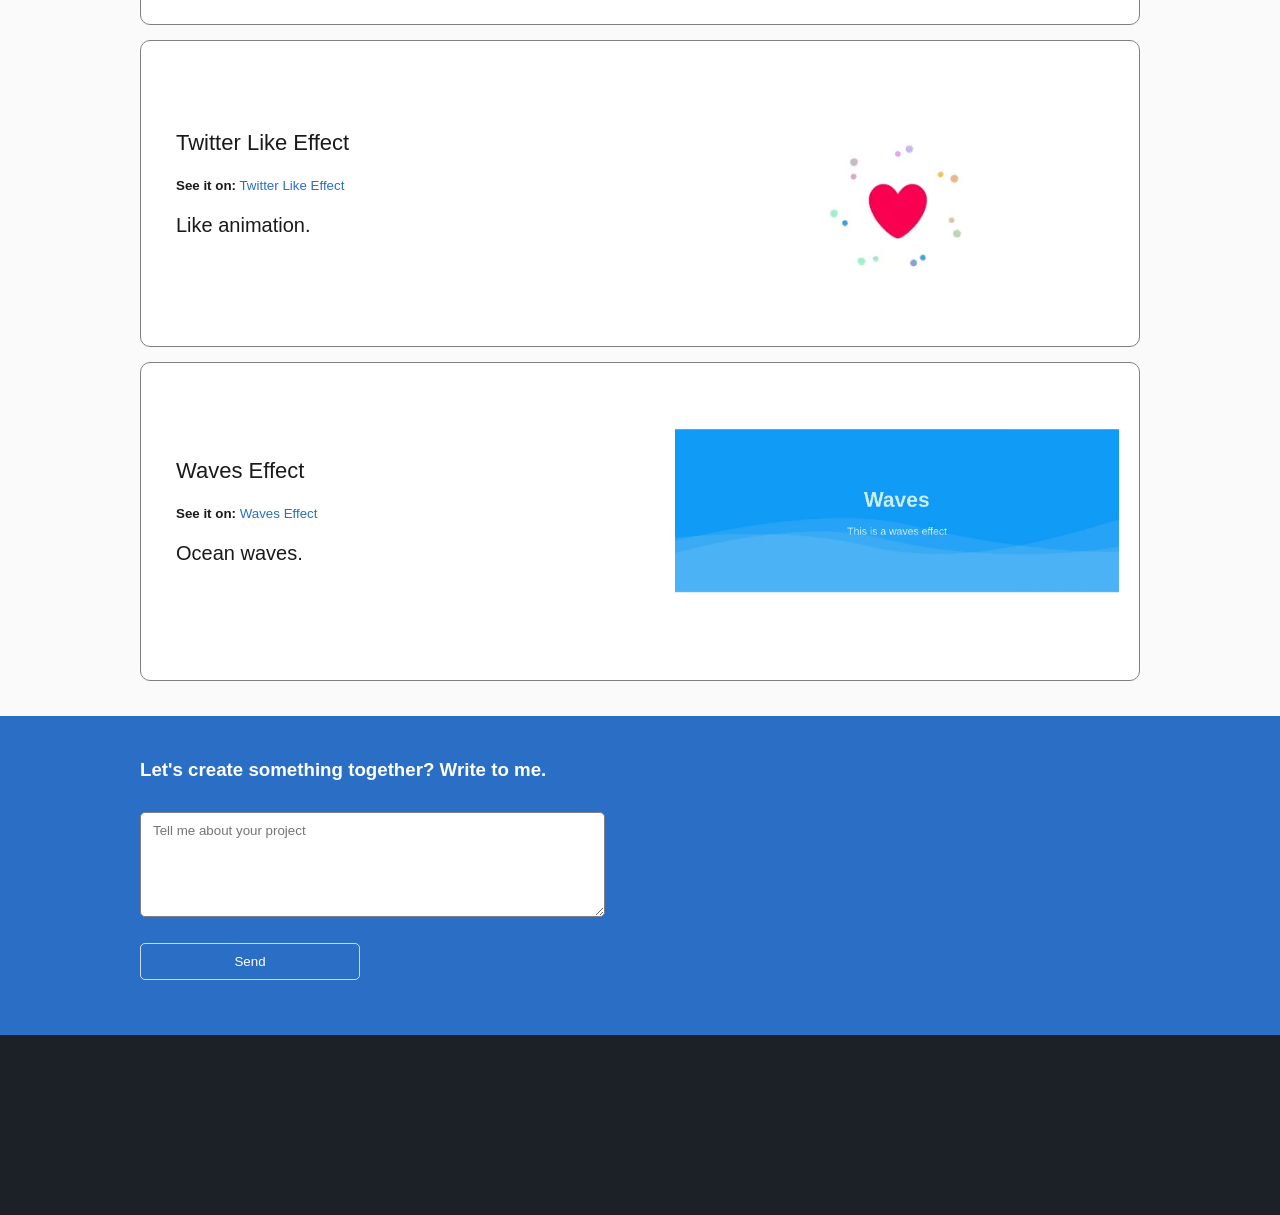
==== commit 4be33dd0: "Github icon was remove" ====
--- a/index.html
+++ b/index.html
@@ -270,7 +270,6 @@
                     </form>
                     <!-- Social network links -->
                     <div class="social" aria-label="Social networks">
-                        <a href="https://github.com/mikeegivieer" class="social-link github" target="_blank" rel="noopener noreferrer" aria-label="Miguel Angel Fuentes GitHub"></a>
                         <a href="https://www.linkedin.com/in/mikeegivieer/" class="social-link linkedin" target="_blank" rel="noopener noreferrer" aria-label="Miguel Angel Fuentes LinkedIn"></a>
                     </div>
                 </div>
